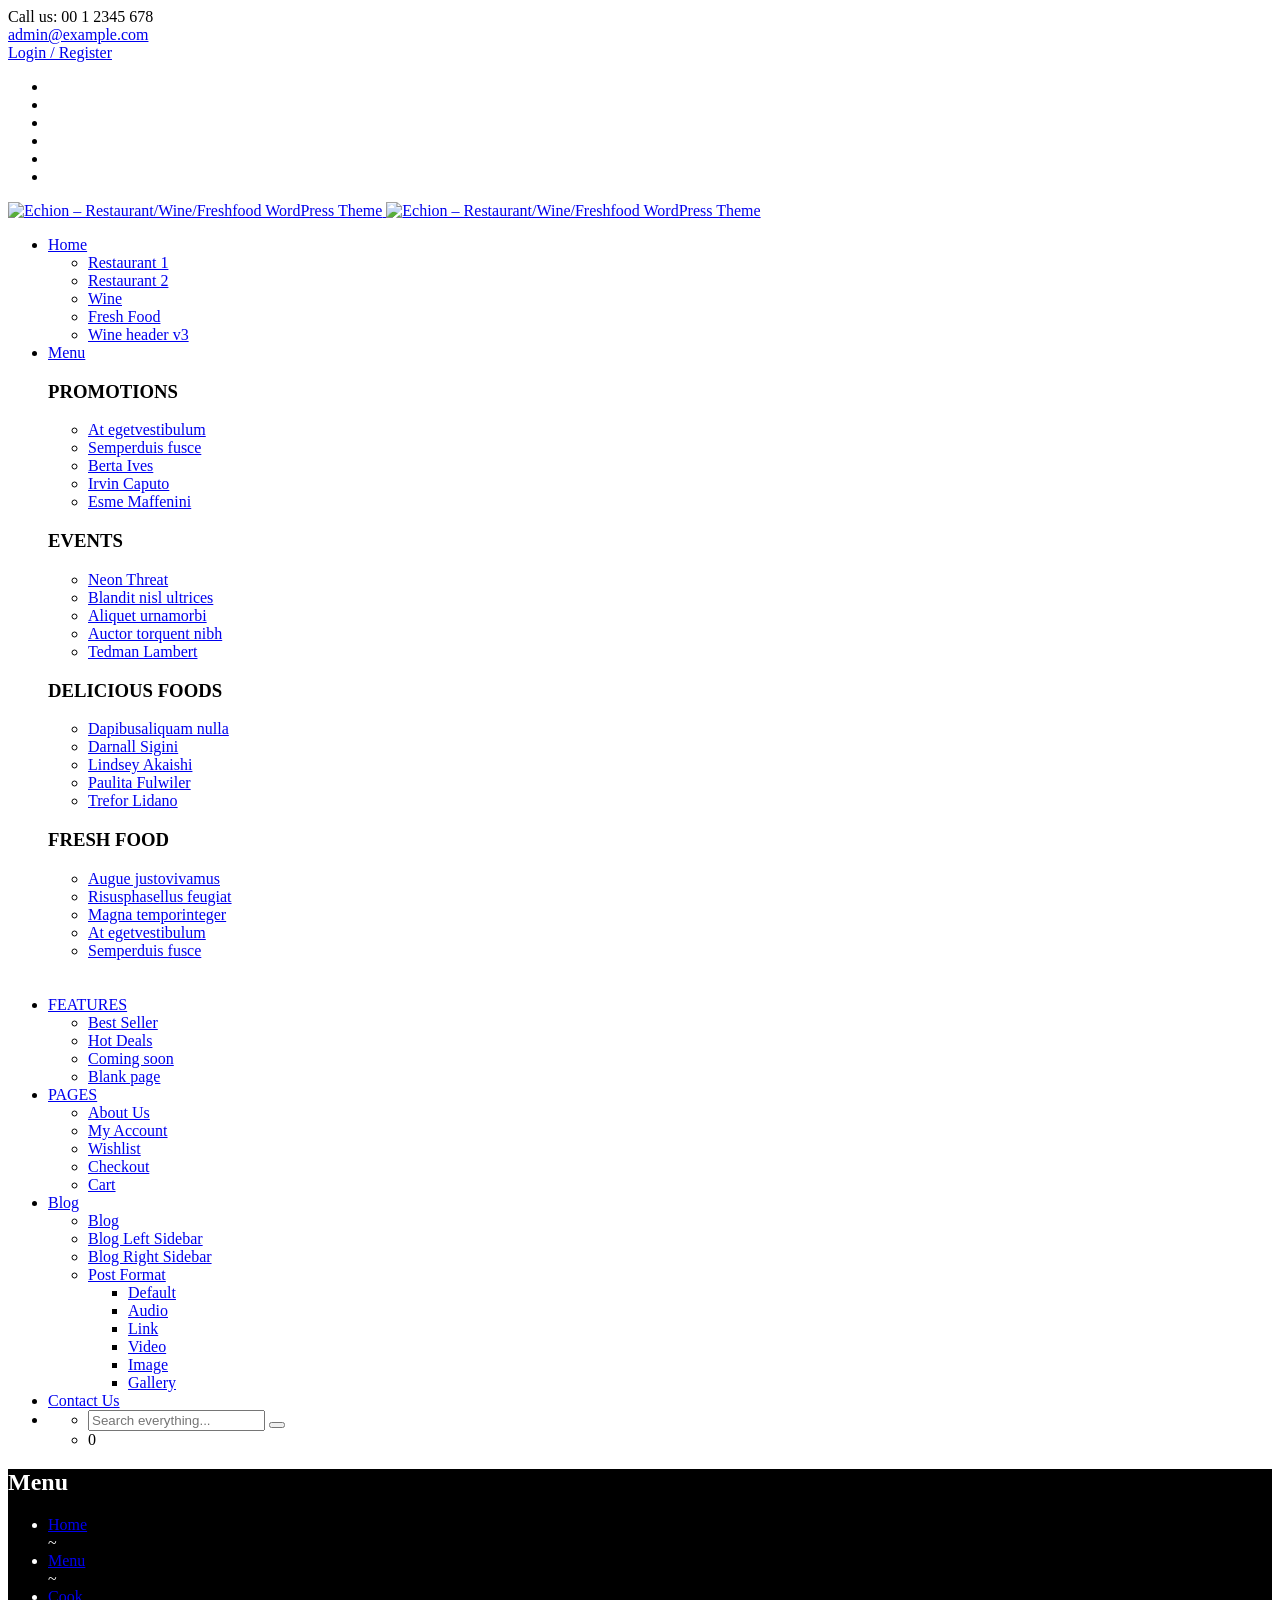
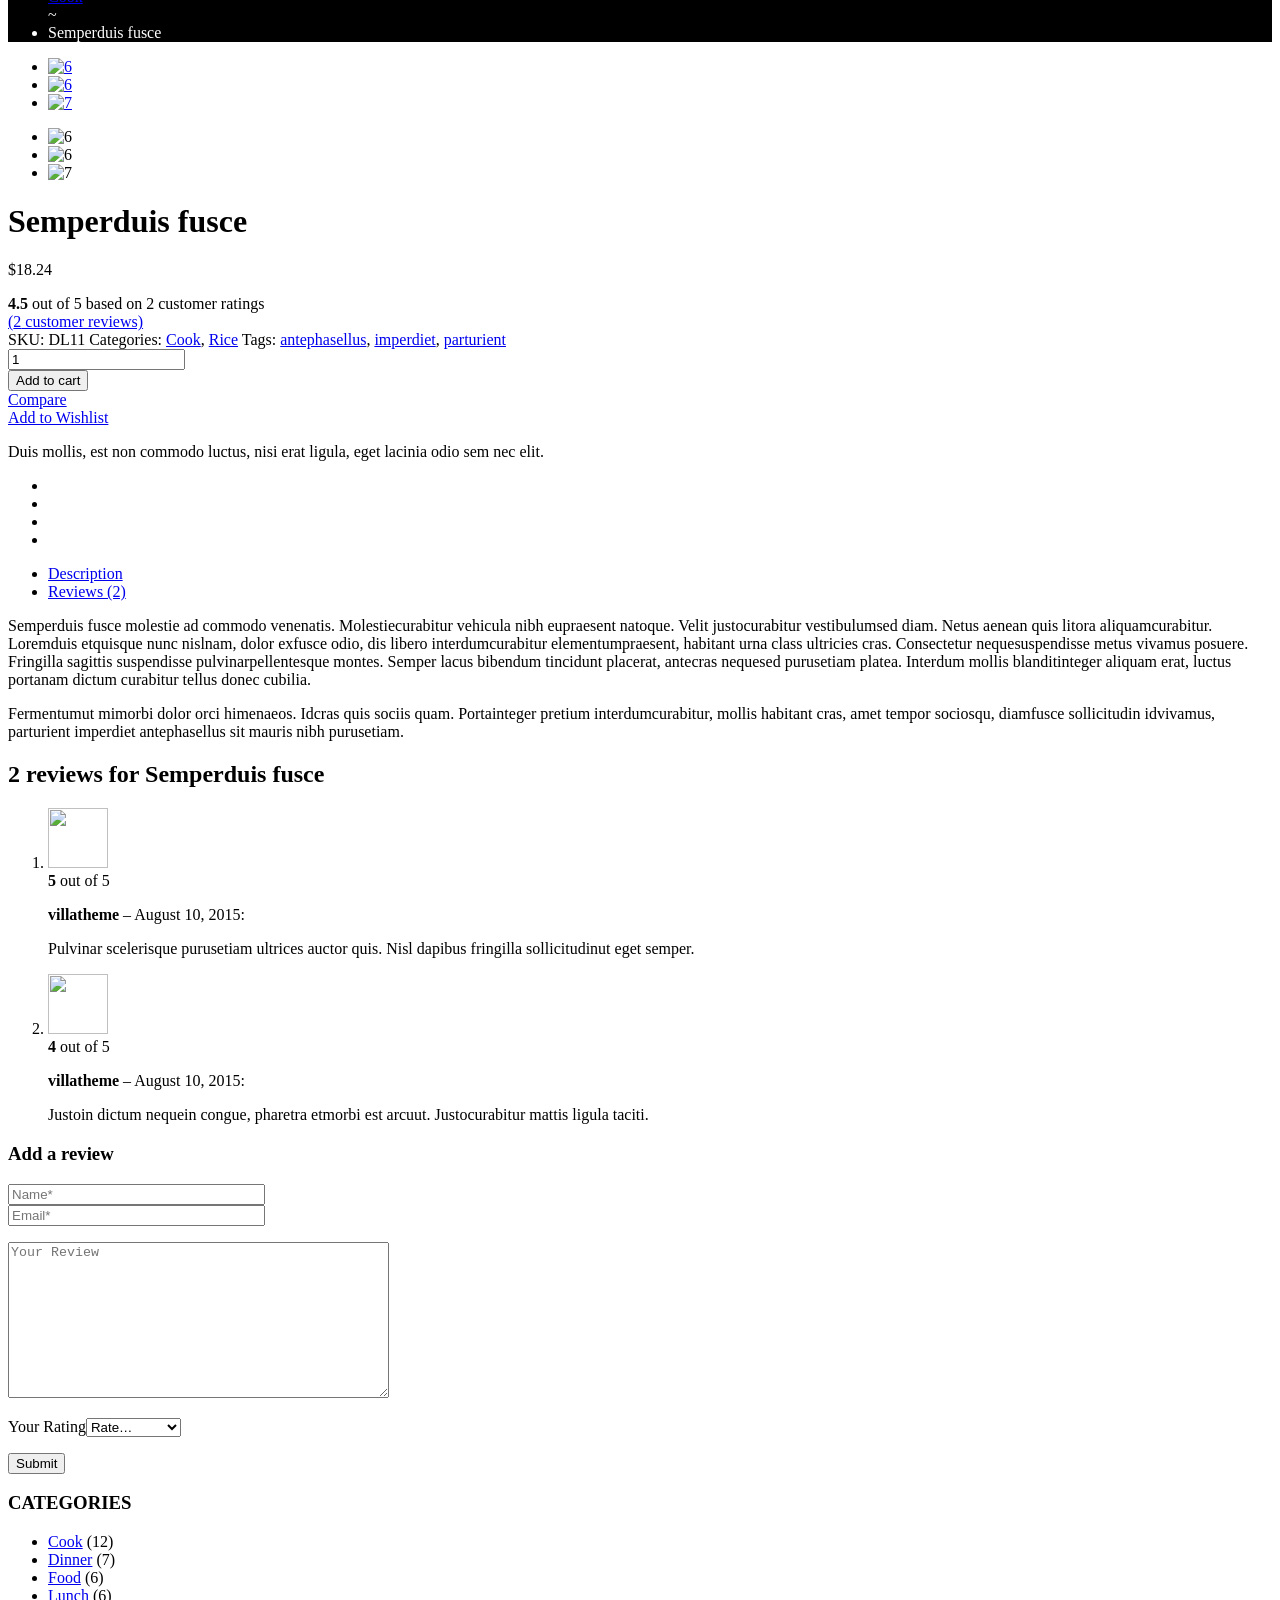
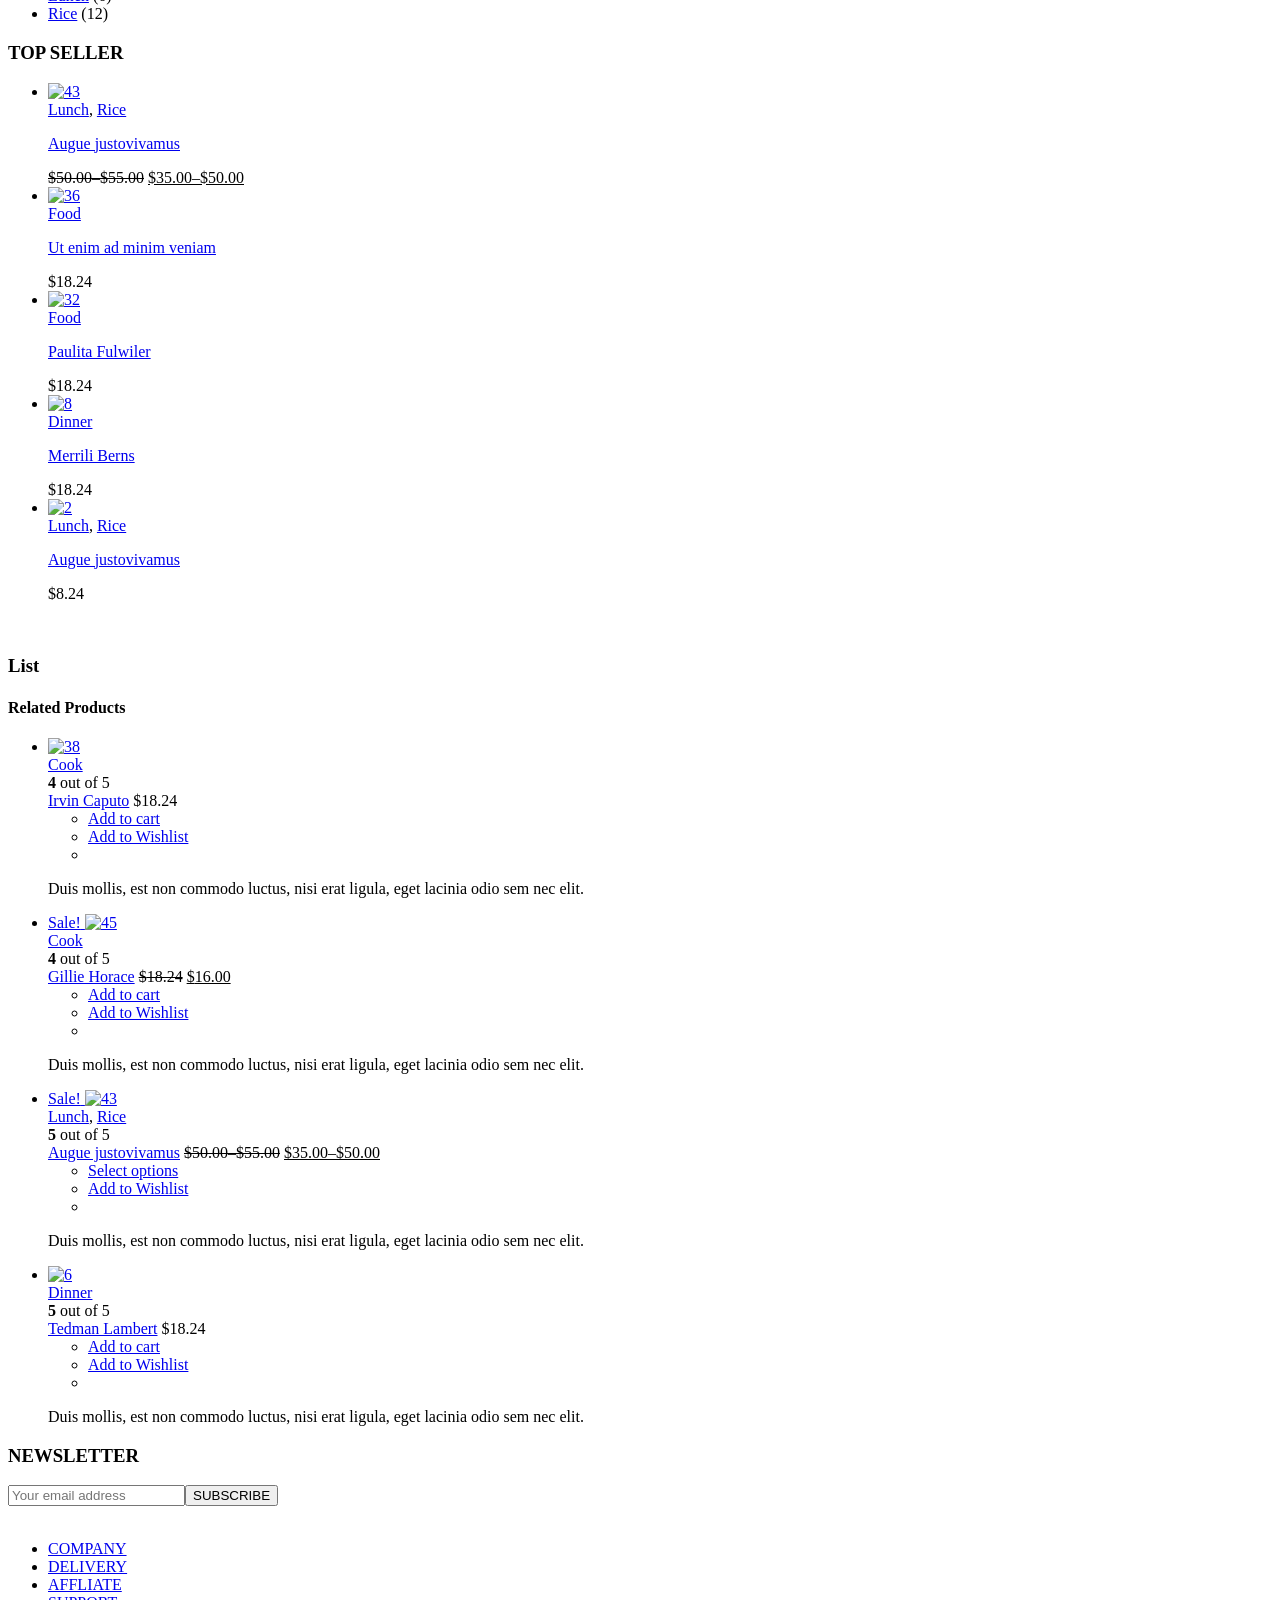
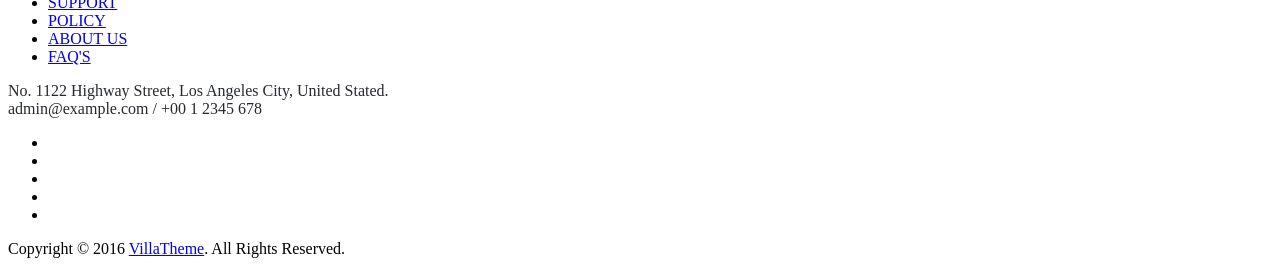
==== giaodien/detail.html @ a4eab228 "Finish tungtv" ====
<!DOCTYPE html>
<html lang="en-US" >

<!-- Mirrored from new2new.com/echion/menu/semperduis-fusce/ by HTTrack Website Copier/3.x [XR&CO'2014], Mon, 17 Oct 2016 03:59:25 GMT -->
<!-- Added by HTTrack --><meta http-equiv="content-type" content="text/html;charset=UTF-8" /><!-- /Added by HTTrack -->
<head>
	<meta charset="UTF-8">
	<meta name="viewport" content="width=device-width, initial-scale=1">
	<link rel="profile" href="http://gmpg.org/xfn/11">
	<link rel="pingback" href="../../xmlrpc.php">
						<script type="text/javascript">document.documentElement.className = document.documentElement.className + ' yes-js js_active js'</script>
					<script type="text/javascript">
			/* <![CDATA[ */
			var ajaxurl = "../../wp-admin/admin-ajax.html";
			/* ]]> */
		</script>
		<title>Semperduis fusce &#8211; Echion &#8211; Restaurant/Wine/Freshfood WordPress Theme</title>
			<style>
				.wishlist_table .add_to_cart, a.add_to_wishlist.button.alt { border-radius: 16px; -moz-border-radius: 16px; -webkit-border-radius: 16px; }			</style>
			<script type="text/javascript">
				var yith_wcwl_plugin_ajax_web_url = '../../wp-admin/admin-ajax.html';
			</script>
		<link rel='dns-prefetch' href='http://fonts.googleapis.com/' />
<link rel='dns-prefetch' href='http://s.w.org/' />
<link rel="alternate" type="application/rss+xml" title="Echion - Restaurant/Wine/Freshfood WordPress Theme &raquo; Feed" href="../../feed/index.html" />
<link rel="alternate" type="application/rss+xml" title="Echion - Restaurant/Wine/Freshfood WordPress Theme &raquo; Comments Feed" href="../../comments/feed/index.html" />
<link rel="alternate" type="application/rss+xml" title="Echion - Restaurant/Wine/Freshfood WordPress Theme &raquo; Semperduis fusce Comments Feed" href="feed/index.html" />
		<script type="text/javascript">
			window._wpemojiSettings = {"baseUrl":"https:\/\/s.w.org\/images\/core\/emoji\/2\/72x72\/","ext":".png","svgUrl":"https:\/\/s.w.org\/images\/core\/emoji\/2\/svg\/","svgExt":".svg","source":{"concatemoji":"http:\/\/new2new.com\/echion\/wp-includes\/js\/wp-emoji-release.min.js?ver=4.6.1"}};
			!function(a,b,c){function d(a){var c,d,e,f,g,h=b.createElement("canvas"),i=h.getContext&&h.getContext("2d"),j=String.fromCharCode;if(!i||!i.fillText)return!1;switch(i.textBaseline="top",i.font="600 32px Arial",a){case"flag":return i.fillText(j(55356,56806,55356,56826),0,0),!(h.toDataURL().length<3e3)&&(i.clearRect(0,0,h.width,h.height),i.fillText(j(55356,57331,65039,8205,55356,57096),0,0),c=h.toDataURL(),i.clearRect(0,0,h.width,h.height),i.fillText(j(55356,57331,55356,57096),0,0),d=h.toDataURL(),c!==d);case"diversity":return i.fillText(j(55356,57221),0,0),e=i.getImageData(16,16,1,1).data,f=e[0]+","+e[1]+","+e[2]+","+e[3],i.fillText(j(55356,57221,55356,57343),0,0),e=i.getImageData(16,16,1,1).data,g=e[0]+","+e[1]+","+e[2]+","+e[3],f!==g;case"simple":return i.fillText(j(55357,56835),0,0),0!==i.getImageData(16,16,1,1).data[0];case"unicode8":return i.fillText(j(55356,57135),0,0),0!==i.getImageData(16,16,1,1).data[0];case"unicode9":return i.fillText(j(55358,56631),0,0),0!==i.getImageData(16,16,1,1).data[0]}return!1}function e(a){var c=b.createElement("script");c.src=a,c.type="text/javascript",b.getElementsByTagName("head")[0].appendChild(c)}var f,g,h,i;for(i=Array("simple","flag","unicode8","diversity","unicode9"),c.supports={everything:!0,everythingExceptFlag:!0},h=0;h<i.length;h++)c.supports[i[h]]=d(i[h]),c.supports.everything=c.supports.everything&&c.supports[i[h]],"flag"!==i[h]&&(c.supports.everythingExceptFlag=c.supports.everythingExceptFlag&&c.supports[i[h]]);c.supports.everythingExceptFlag=c.supports.everythingExceptFlag&&!c.supports.flag,c.DOMReady=!1,c.readyCallback=function(){c.DOMReady=!0},c.supports.everything||(g=function(){c.readyCallback()},b.addEventListener?(b.addEventListener("DOMContentLoaded",g,!1),a.addEventListener("load",g,!1)):(a.attachEvent("onload",g),b.attachEvent("onreadystatechange",function(){"complete"===b.readyState&&c.readyCallback()})),f=c.source||{},f.concatemoji?e(f.concatemoji):f.wpemoji&&f.twemoji&&(e(f.twemoji),e(f.wpemoji)))}(window,document,window._wpemojiSettings);
		</script>
		<style type="text/css">
img.wp-smiley,
img.emoji {
	display: inline !important;
	border: none !important;
	box-shadow: none !important;
	height: 1em !important;
	width: 1em !important;
	margin: 0 .07em !important;
	vertical-align: -0.1em !important;
	background: none !important;
	padding: 0 !important;
}
</style>
<link rel='stylesheet' id='contact-form-7-css'  href='../../wp-content/plugins/contact-form-7/includes/css/styles8686.css?ver=4.5.1' type='text/css' media='all' />
<link rel='stylesheet' id='woo-notification-css'  href='../../wp-content/plugins/woo-notification/css/woo-notificationf269.css?ver=1.0.1' type='text/css' media='all' />
<link rel='stylesheet' id='woocommerce_prettyPhoto_css-css'  href='../../wp-content/plugins/woocommerce/assets/css/prettyPhoto72e6.css?ver=2.6.4' type='text/css' media='all' />
<link rel='stylesheet' id='woocommerce-layout-css'  href='../../wp-content/plugins/woocommerce/assets/css/woocommerce-layout72e6.css?ver=2.6.4' type='text/css' media='all' />
<link rel='stylesheet' id='woocommerce-general-css'  href='../../wp-content/plugins/woocommerce/assets/css/woocommerce72e6.css?ver=2.6.4' type='text/css' media='all' />
<link rel='stylesheet' id='jquery-colorbox-css'  href='../../wp-content/plugins/yith-woocommerce-compare/assets/css/colorbox1c9b.css?ver=4.6.1' type='text/css' media='all' />
<link rel='stylesheet' id='jquery-selectBox-css'  href='../../wp-content/plugins/yith-woocommerce-wishlist/assets/css/jquery.selectBox7359.css?ver=1.2.0' type='text/css' media='all' />
<link rel='stylesheet' id='yith-wcwl-main-css'  href='../../wp-content/plugins/yith-woocommerce-wishlist/assets/css/style9c6b.css?ver=2.0.16' type='text/css' media='all' />
<link rel='stylesheet' id='echion-google-fonts-css'  href='https://fonts.googleapis.com/css?family=Cabin%3A400%2C400italic%2C600%2C700%2C800%2C900%7CPlayfair+Display%3A400%2C400italic%2C600%2C700%2C800%2C900%7CGreat+Vibes%3A400%2C400italic%2C600%2C700%2C800%2C900&amp;subset=latin' type='text/css' media='all' />
<link rel='stylesheet' id='bootstrap-css'  href='../../wp-content/themes/echion/assets/css/bootstrap.min7984.css?ver=3.3.4' type='text/css' media='all' />
<link rel='stylesheet' id='font-awesome-css'  href='../../wp-content/themes/echion/assets/css/font-awesome.min83b6.css?ver=4.6.2' type='text/css' media='all' />
<link rel='stylesheet' id='linearicons-css'  href='../../wp-content/themes/echion/assets/css/font-linearicons11b8.css?ver=4.5' type='text/css' media='all' />
<link rel='stylesheet' id='echion-style-css'  href='../../wp-content/themes/echion/style1c9b.css?ver=4.6.1' type='text/css' media='all' />
<link rel='stylesheet' id='echion-echion-css'  href='../../wp-content/uploads/vi_echion1c9b.css?ver=4.6.1' type='text/css' media='all' />
<link rel='stylesheet' id='magnify-css'  href='../../wp-content/themes/echion/assets/css/magnify.min1c9b.css?ver=4.6.1' type='text/css' media='all' />
<link rel='stylesheet' id='ms-main-css'  href='../../wp-content/plugins/master-slider-pro/public/assets/css/masterslider.main459e.css?ver=3.0.4' type='text/css' media='all' />
<link rel='stylesheet' id='ms-custom-css'  href='../../wp-content/uploads/masterslider/custom2f54.css?ver=4.1' type='text/css' media='all' />
<link rel='stylesheet' id='jquery-ui-smoothness-css'  href='../../wp-content/plugins/contact-form-7/includes/js/jquery-ui/themes/smoothness/jquery-ui.mindb08.css?ver=1.10.3' type='text/css' media='screen' />
<link rel='stylesheet' id='kc-general-css'  href='../../wp-content/plugins/kingcomposer/assets/frontend/css/kingcomposer355d.css?ver=2.5.7' type='text/css' media='all' />
<link rel='stylesheet' id='kc-shortcodes-css'  href='../../wp-content/plugins/kingcomposer/assets/frontend/css/shortcodes355d.css?ver=2.5.7' type='text/css' media='all' />
<link rel='stylesheet' id='kc-animate-css'  href='../../wp-content/plugins/kingcomposer/assets/css/animate355d.css?ver=2.5.7' type='text/css' media='all' />
<link rel='stylesheet' id='kc-icon-1-css'  href='../../wp-content/plugins/kingcomposer/assets/css/icons355d.css?ver=2.5.7' type='text/css' media='all' />
<script type="text/javascript">
		var vi_ajax_url ="../../wp-admin/admin-ajax.html";
		</script><script type='text/javascript' src='../../wp-includes/js/jquery/jqueryb8ff.js?ver=1.12.4'></script>
<script type='text/javascript' src='../../wp-includes/js/jquery/jquery-migrate.min330a.js?ver=1.4.1'></script>
<script type='text/javascript' src='../../wp-content/plugins/woo-notification/js/woo-notificationf269.js?ver=1.0.1'></script>
<link rel='https://api.w.org/' href='../../wp-json/index.html' />
<link rel="EditURI" type="application/rsd+xml" title="RSD" href="../../xmlrpc0db0.php?rsd" />
<link rel="wlwmanifest" type="application/wlwmanifest+xml" href="../../wp-includes/wlwmanifest.xml" /> 
<link rel='prev' title='Blandit nisl ultrices' href='../blandit-nisl-ultrices/index.html' />
<link rel='next' title='At egetvestibulum' href='../at-egetvestibulum/index.html' />
<meta name="generator" content="WordPress 4.6.1" />
<meta name="generator" content="WooCommerce 2.6.4" />
<link rel="canonical" href="index.html" />
<link rel='shortlink' href='../../index6c15.html?p=503' />
<link rel="alternate" type="application/json+oembed" href="../../wp-json/oembed/1.0/embed614e.json?url=http%3A%2F%2Fnew2new.com%2Fechion%2Fmenu%2Fsemperduis-fusce%2F" />
<link rel="alternate" type="text/xml+oembed" href="../../wp-json/oembed/1.0/embed1336?url=http%3A%2F%2Fnew2new.com%2Fechion%2Fmenu%2Fsemperduis-fusce%2F&amp;format=xml" />
<script type="text/javascript">var kc_script_data={ajax_url:"http://new2new.com/echion/wp-admin/admin-ajax.php"}</script><script>var ms_grabbing_curosr='../../wp-content/plugins/master-slider-pro/public/assets/css/common/grabbing.html',ms_grab_curosr='../../wp-content/plugins/master-slider-pro/public/assets/css/common/grab.html';</script>
<meta name="generator" content="MasterSlider 3.0.4 - Responsive Touch Image Slider" />
<link rel="icon" href="../../wp-content/uploads/2016/07/favicon.png" sizes="32x32" />
<link rel="icon" href="../../wp-content/uploads/2016/07/favicon.png" sizes="192x192" />
<link rel="apple-touch-icon-precomposed" href="../../wp-content/uploads/2016/07/favicon.png" />
<meta name="msapplication-TileImage" content="http://new2new.com/echion/wp-content/uploads/2016/07/favicon.png" />
</head>

<body class="single single-product postid-503 kc-css-system _masterslider _msp_version_3.0.4 woocommerce woocommerce-page  wrapper-header_overlay wrapper-header_v2">


<div id="wrapper-container" class="wrapper-container">
		<div class="content-pusher wide-area">
				<header id="masthead" class="site-header affix-top bg-custom-sticky header_overlay header_v2 menu_text_right">
			<div class="topbar-header">
	<div class="container">
		<div class="row">
			<div class="widget-topbar-left"><aside id="text-2" class="widget_text">			<div class="textwidget"><i class="fa fa-phone fa-2 theme-color"> </i> Call us: 00 1 2345 678 </div>
		</aside><aside id="text-3" class="widget_text">			<div class="textwidget"><i class="fa fa-envelope-o fa-2 theme-color"> </i> <a href="mailto:admin@example.com" >admin@example.com</a></div>
		</aside></div><div class="widget-topbar-right"><aside id="text-4" class="widget_text">			<div class="textwidget"><a href="#">Login / Register</a></div>
		</aside><aside id="widget_echion_social_links-2" class="echion_social_links">
		<ul class="echion_social_links basic">
			<li><a class="face hasTooltip" href="#" ><i  class="fa fa-facebook"></i></a></li><li><a class="twitter hasTooltip" href="#"  ><i  class="fa fa-twitter"></i></a></li><li><a class="google hasTooltip" href="#"  ><i   class="fa fa-google-plus"></i></a></li><li><a class="linkedin hasTooltip" href="#"  ><i  class="fa fa-linkedin"></i></a></li><li><a class="instagram hasTooltip" href="#"  ><i  class="fa fa-instagram"></i></a></li><li><a class="youtube hasTooltip" href="#"  ><i  class="fa fa-youtube"></i></a></li>		</ul>
		</aside></div>		</div>
	</div>
</div>			<div class="wrapper-navigation">
				

<div class="navigation">
		<div class="container">
		<div class="tm-table">
			<div class="menu-mobile-effect navbar-toggle button-collapse" data-activates="mobile-demo">
				<span class="icon-bar"></span>
				<span class="icon-bar"></span>
				<span class="icon-bar"></span>
			</div>
			<div class="width-logo table-cell sm-logo">
				<a href="../../index.html" title="Echion &#8211; Restaurant/Wine/Freshfood WordPress Theme - Just another WordPress site" rel="home" class="no-sticky-logo"><img src="../../wp-content/uploads/2016/07/logo.png" alt="Echion &#8211; Restaurant/Wine/Freshfood WordPress Theme" width="191" height="40" /></a><a href="../../index.html" title="Echion &#8211; Restaurant/Wine/Freshfood WordPress Theme - Just another WordPress site" rel="home" class="sticky-logo">
					<img src="../../wp-content/uploads/2016/07/logo.png" alt="Echion &#8211; Restaurant/Wine/Freshfood WordPress Theme" width="191" height="40" /></a>			</div>
			<nav class="width-navigation table-cell" itemscope itemtype="http://schema.org/SiteNavigationElement">
				<ul class="nav navbar-nav menu-main-menu side-nav" id="mobile-demo">
	<li  class="menu-item menu-item-type-post_type menu-item-object-page menu-item-has-children drop_to_left standard"><a href="../../index.html">Home</a>
<ul class="sub-menu" >
	<li  class="menu-item menu-item-type-custom menu-item-object-custom menu-item-home"><a href="../../index.html">Restaurant 1</a></li>
	<li  class="menu-item menu-item-type-custom menu-item-object-custom"><a href="../../restaurant-2/index.html">Restaurant 2</a></li>
	<li  class="menu-item menu-item-type-custom menu-item-object-custom"><a href="../../wine/index.html">Wine</a></li>
	<li  class="menu-item menu-item-type-custom menu-item-object-custom"><a href="../../freshfood/index.html">Fresh Food</a></li>
	<li  class="menu-item menu-item-type-custom menu-item-object-custom drop_to_left standard"><a href="../../wine-header-v3/index.html">Wine header v3</a></li>
</ul>
</li>
<li  class="menu-item menu-item-type-post_type menu-item-object-page current_page_parent dropdown_full_width  drop_to_left widget_area"><a href="../index.html">Menu</a><div class="sub-menu submenu-widget megacol">
<aside id="echion_widget_product_category-2" class="col-sm-3 echion_Widget_Product_Category_class"><h3 class='widget-title'>PROMOTIONS</h3>		<div class="vi-product-category-wrapper row">
			<div class="col-sm-12">
							</div>
			<div class="col-sm-12">
				<ul class="vi-product-list">
					
							<li class="vi-product-img" data-image="http://new2new.com/echion/wp-content/uploads/2015/08/5-1-370x260.jpg">
								<a href="../at-egetvestibulum/index.html"> At egetvestibulum </a>
							</li>
						
							<li class="vi-product-img" data-image="http://new2new.com/echion/wp-content/uploads/2015/08/6-1-370x260.jpg">
								<a href="index.html"> Semperduis fusce </a>
							</li>
						
							<li class="vi-product-img" data-image="http://new2new.com/echion/wp-content/uploads/2015/08/37-370x260.jpg">
								<a href="../berta-ives/index.html"> Berta Ives </a>
							</li>
						
							<li class="vi-product-img" data-image="http://new2new.com/echion/wp-content/uploads/2015/08/38-370x260.jpg">
								<a href="../irvin-caputo/index.html"> Irvin Caputo </a>
							</li>
						
							<li class="vi-product-img" data-image="http://new2new.com/echion/wp-content/uploads/2015/08/40-370x260.jpg">
								<a href="../esme-maffenini/index.html"> Esme Maffenini </a>
							</li>
										</ul>
			</div>
		</div>

		</aside><aside id="echion_widget_product_category-3" class="col-sm-3 echion_Widget_Product_Category_class"><h3 class='widget-title'>EVENTS</h3>		<div class="vi-product-category-wrapper row">
			<div class="col-sm-12">
							</div>
			<div class="col-sm-12">
				<ul class="vi-product-list">
					
							<li class="vi-product-img" data-image="http://new2new.com/echion/wp-content/uploads/2015/08/1-1-370x260.jpg">
								<a href="../neon-threat/index.html"> Neon Threat </a>
							</li>
						
							<li class="vi-product-img" data-image="http://new2new.com/echion/wp-content/uploads/2015/08/7-1-370x260.jpg">
								<a href="../blandit-nisl-ultrices/index.html"> Blandit nisl ultrices </a>
							</li>
						
							<li class="vi-product-img" data-image="http://new2new.com/echion/wp-content/uploads/2015/08/31-370x260.jpg">
								<a href="../aliquet-urnamorbi/index.html"> Aliquet urnamorbi </a>
							</li>
						
							<li class="vi-product-img" data-image="http://new2new.com/echion/wp-content/uploads/2015/08/32-370x260.jpg">
								<a href="../auctor-torquent-nibh/index.html"> Auctor torquent nibh </a>
							</li>
						
							<li class="vi-product-img" data-image="http://new2new.com/echion/wp-content/uploads/2015/08/6-1-370x260.jpg">
								<a href="../tedman-lambert/index.html"> Tedman Lambert </a>
							</li>
										</ul>
			</div>
		</div>

		</aside><aside id="echion_widget_product_category-4" class="col-sm-3 echion_Widget_Product_Category_class"><h3 class='widget-title'>DELICIOUS FOODS</h3>		<div class="vi-product-category-wrapper row">
			<div class="col-sm-12">
							</div>
			<div class="col-sm-12">
				<ul class="vi-product-list">
					
							<li class="vi-product-img" data-image="http://new2new.com/echion/wp-content/uploads/2015/08/34-370x260.jpg">
								<a href="../dapibusaliquam-nulla/index.html"> Dapibusaliquam nulla </a>
							</li>
						
							<li class="vi-product-img" data-image="http://new2new.com/echion/wp-content/uploads/2015/08/34-370x260.jpg">
								<a href="../darnall-sigini/index.html"> Darnall Sigini </a>
							</li>
						
							<li class="vi-product-img" data-image="http://new2new.com/echion/wp-content/uploads/2015/08/36-370x260.jpg">
								<a href="../lindsey-akaishi/index.html"> Lindsey Akaishi </a>
							</li>
						
							<li class="vi-product-img" data-image="http://new2new.com/echion/wp-content/uploads/2015/08/32-370x260.jpg">
								<a href="../paulita-fulwiler/index.html"> Paulita Fulwiler </a>
							</li>
						
							<li class="vi-product-img" data-image="http://new2new.com/echion/wp-content/uploads/2015/08/34-370x260.jpg">
								<a href="../trefor-lidano/index.html"> Trefor Lidano </a>
							</li>
										</ul>
			</div>
		</div>

		</aside><aside id="echion_widget_product_category-5" class="col-sm-3 echion_Widget_Product_Category_class"><h3 class='widget-title'>FRESH FOOD</h3>		<div class="vi-product-category-wrapper row">
			<div class="col-sm-12">
							</div>
			<div class="col-sm-12">
				<ul class="vi-product-list">
					
							<li class="vi-product-img" data-image="http://new2new.com/echion/wp-content/uploads/2015/08/2-1-370x260.jpg">
								<a href="../augue-justovivamus-2/index.html"> Augue justovivamus </a>
							</li>
						
							<li class="vi-product-img" data-image="http://new2new.com/echion/wp-content/uploads/2015/08/3-1-370x260.jpg">
								<a href="../risusphasellus-feugiat/index.html"> Risusphasellus feugiat </a>
							</li>
						
							<li class="vi-product-img" data-image="http://new2new.com/echion/wp-content/uploads/2015/08/4-1-370x260.jpg">
								<a href="../magna-temporinteger/index.html"> Magna temporinteger </a>
							</li>
						
							<li class="vi-product-img" data-image="http://new2new.com/echion/wp-content/uploads/2015/08/5-1-370x260.jpg">
								<a href="../at-egetvestibulum/index.html"> At egetvestibulum </a>
							</li>
						
							<li class="vi-product-img" data-image="http://new2new.com/echion/wp-content/uploads/2015/08/6-1-370x260.jpg">
								<a href="index.html"> Semperduis fusce </a>
							</li>
										</ul>
			</div>
		</div>

		</aside><aside id="echion_widget_single_image-2" class="col-sm-6 echion_Widget_Single_Image_class">
		<div class="vi-single-image">
			<img class="vi-single-image" src="../../wp-content/uploads/2016/07/menu_1.jpg" alt="">		</div>
		</aside><aside id="echion_widget_single_image-3" class="col-sm-6 echion_Widget_Single_Image_class">
		<div class="vi-single-image">
			<img class="vi-single-image" src="../../wp-content/uploads/2016/07/menu_2.jpg" alt="">		</div>
		</aside></div></li>
<li  class="menu-item menu-item-type-custom menu-item-object-custom menu-item-has-children drop_to_left standard"><a href="#">FEATURES</a>
<ul class="sub-menu" >
	<li  class="menu-item menu-item-type-post_type menu-item-object-page"><a href="../../best-seller/index.html">Best Seller</a></li>
	<li  class="menu-item menu-item-type-post_type menu-item-object-page"><a href="../../hot-deals/index.html">Hot Deals</a></li>
	<li  class="menu-item menu-item-type-post_type menu-item-object-page"><a href="../../coming-soon/index.html">Coming soon</a></li>
	<li  class="menu-item menu-item-type-post_type menu-item-object-page"><a href="../../blank-page/index.html">Blank page</a></li>
</ul>
</li>
<li  class="menu-item menu-item-type-custom menu-item-object-custom menu-item-has-children drop_to_left standard"><a href="#">PAGES</a>
<ul class="sub-menu" >
	<li  class="menu-item menu-item-type-post_type menu-item-object-page"><a href="../../about-us/index.html">About Us</a></li>
	<li  class="menu-item menu-item-type-post_type menu-item-object-page"><a href="../../my-account/index.html">My Account</a></li>
	<li  class="menu-item menu-item-type-post_type menu-item-object-page"><a href="../../wishlist/index.html">Wishlist</a></li>
	<li  class="menu-item menu-item-type-post_type menu-item-object-page"><a href="../../checkout/index.html">Checkout</a></li>
	<li  class="menu-item menu-item-type-post_type menu-item-object-page"><a href="../../cart/index.html">Cart</a></li>
</ul>
</li>
<li  class="menu-item menu-item-type-post_type menu-item-object-page menu-item-has-children drop_to_right standard"><a href="../../blog/index.html">Blog</a>
<ul class="sub-menu" >
	<li  class="menu-item menu-item-type-taxonomy menu-item-object-category current_page_parent"><a href="../../blog/category/blog/index.html">Blog</a></li>
	<li  class="menu-item menu-item-type-taxonomy menu-item-object-category"><a href="../../blog/category/blog-left-sidebar/index.html">Blog Left Sidebar</a></li>
	<li  class="menu-item menu-item-type-taxonomy menu-item-object-category"><a href="../../blog/category/blog-right-sidebar/index.html">Blog Right Sidebar</a></li>
	<li  class="menu-item menu-item-type-custom menu-item-object-custom menu-item-has-children"><a href="#">Post Format</a>
	<ul class="sub-menu" >
		<li  class="menu-item menu-item-type-post_type menu-item-object-post"><a href="../../blog/2015/08/11/single-post-default/index.html">Default</a></li>
		<li  class="menu-item menu-item-type-post_type menu-item-object-post"><a href="../../blog/2015/08/10/single-post-audio/index.html">Audio</a></li>
		<li  class="menu-item menu-item-type-post_type menu-item-object-post"><a href="../../blog/2015/08/10/single-post-link/index.html">Link</a></li>
		<li  class="menu-item menu-item-type-post_type menu-item-object-post"><a href="../../blog/2015/08/10/congue-duiphasellus/index.html">Video</a></li>
		<li  class="menu-item menu-item-type-post_type menu-item-object-post"><a href="../../blog/2015/08/07/single-post-image/index.html">Image</a></li>
		<li  class="menu-item menu-item-type-post_type menu-item-object-post"><a href="../../blog/2015/08/07/single-post-gallery/index.html">Gallery</a></li>
	</ul>
</li>
</ul>
</li>
<li  class="menu-item menu-item-type-post_type menu-item-object-page drop_to_left standard"><a href="../../contact-us/index.html">Contact Us</a></li>
<li class="menu-right "><ul><li id="echion_widget_ajax_search-2" class="echion_Widget_Ajax_Search_class">		<div class="wrapper_vi_search_form vi_search_form_style_1 ">
			<span class="search-link" id="header-search"><i class="fa fa-search"></i></span>			<div class="wrapper-header-search-form">
				<div class="search-popup-bg"></div>
				<div class="header-search-form-input">
					<form action="http://new2new.com/echion/" method="get" class="vi_search_form">
						<input data-limit="6" value="" name="s" id="s" placeholder="Search everything..." class="form-control vi-search-input" autocomplete="off" type="text">
						<button type="submit"><i class="fa fa-search"></i></button>
						<span class="header-search-close"><i class="fa fa-times"></i></span>
					</form>
					<ul class="vi-search-results"></ul>
				</div>
			</div>
		</div>
		</li><li id="woocommerce_widget_cart-2" class="woocommerce widget_shopping_cart"><div class="minicart_hover" id="header-mini-cart"><span class="cart-items-number"><i class="fa fa-shopping-cart"></i><span class="wrapper-items-number">0</span></span><div class="clear"></div></div><div class="widget_shopping_cart_content" style="display: none;"></div></li></ul></li></ul>			</nav>
		</div>
	</div><!--end .row-->
</div>			</div>
		</header>

	<div class="top_site_main" style="color: #ffffff;background-color: #000;background-image:url( ../../wp-content/uploads/2016/07/banner-about.jpg);" data-kc-parallax="true" data-speed="-1">
		<div class="page-title-wrapper">
			<div class="banner-wrapper container article_heading">
				<h2 class="heading__primary">Menu</h2>					<div class="breadcrumbs-wrapper">
						<ul class="woocommerce-breadcrumb vi-breadcrumb"><li><a href="http://new2new.com/echion">Home</a></li> ~ <li><a href="../index.html">Menu</a></li> ~ <li><a href="../../product-category/cook/index.html">Cook</a></li> ~ <li>Semperduis fusce</li></ul>					</div>
							</div>
		</div>
	</div>


<div class="site-content"><div class="container"><div class="row"><main id="main" class="site-main col-sm-9 alignright product" role="main" >

	

<div id="product-503" class="post-503 product type-product status-publish has-post-thumbnail product_cat-cook product_cat-rice product_tag-antephasellus product_tag-imperdiet product_tag-parturient first instock shipping-taxable purchasable product-type-simple">

	<div class="images">
	<div id="slider">
		<ul class="slides">
			<li><a href="../../wp-content/uploads/2015/08/6-1.jpg" class="woocommerce-main-image zoom" title="" data-rel="prettyPhoto[product-gallery]"><img width="570" height="570" src="../../wp-content/uploads/2015/08/6-1-570x570.jpg" class="attachment-shop_single size-shop_single wp-post-image" alt="6" title="6" srcset="http://new2new.com/echion/wp-content/uploads/2015/08/6-1-570x570.jpg 570w, http://new2new.com/echion/wp-content/uploads/2015/08/6-1-150x150.jpg 150w, http://new2new.com/echion/wp-content/uploads/2015/08/6-1-768x768.jpg 768w, http://new2new.com/echion/wp-content/uploads/2015/08/6-1-124x124.jpg 124w, http://new2new.com/echion/wp-content/uploads/2015/08/6-1-370x370.jpg 370w, http://new2new.com/echion/wp-content/uploads/2015/08/6-1.jpg 780w" sizes="(max-width: 570px) 100vw, 570px" /></a></li>			<li><a href="../../wp-content/uploads/2015/08/6-1.jpg" class="woocommerce-main-image zoom" title="6" data-rel="prettyPhoto[product-gallery]"><img width="570" height="570" src="../../wp-content/uploads/2015/08/6-1-570x570.jpg" class="attachment-shop_single size-shop_single" alt="6" srcset="http://new2new.com/echion/wp-content/uploads/2015/08/6-1-570x570.jpg 570w, http://new2new.com/echion/wp-content/uploads/2015/08/6-1-150x150.jpg 150w, http://new2new.com/echion/wp-content/uploads/2015/08/6-1-768x768.jpg 768w, http://new2new.com/echion/wp-content/uploads/2015/08/6-1-124x124.jpg 124w, http://new2new.com/echion/wp-content/uploads/2015/08/6-1-370x370.jpg 370w, http://new2new.com/echion/wp-content/uploads/2015/08/6-1.jpg 780w" sizes="(max-width: 570px) 100vw, 570px" /></a></li><li><a href="../../wp-content/uploads/2015/08/7-1.jpg" class="woocommerce-main-image zoom" title="7" data-rel="prettyPhoto[product-gallery]"><img width="570" height="570" src="../../wp-content/uploads/2015/08/7-1-570x570.jpg" class="attachment-shop_single size-shop_single" alt="7" srcset="http://new2new.com/echion/wp-content/uploads/2015/08/7-1-570x570.jpg 570w, http://new2new.com/echion/wp-content/uploads/2015/08/7-1-150x150.jpg 150w, http://new2new.com/echion/wp-content/uploads/2015/08/7-1-768x768.jpg 768w, http://new2new.com/echion/wp-content/uploads/2015/08/7-1-124x124.jpg 124w, http://new2new.com/echion/wp-content/uploads/2015/08/7-1-370x370.jpg 370w, http://new2new.com/echion/wp-content/uploads/2015/08/7-1.jpg 780w" sizes="(max-width: 570px) 100vw, 570px" /></a></li>		</ul>
	</div>
		<div id="carousel" class="thumbnail_product">
		<ul class="slides">
			<li ><img width="124" height="124" src="../../wp-content/uploads/2015/08/6-1-124x124.jpg" class="attachment-shop_thumbnail size-shop_thumbnail wp-post-image" alt="6" srcset="http://new2new.com/echion/wp-content/uploads/2015/08/6-1-124x124.jpg 124w, http://new2new.com/echion/wp-content/uploads/2015/08/6-1-150x150.jpg 150w, http://new2new.com/echion/wp-content/uploads/2015/08/6-1-768x768.jpg 768w, http://new2new.com/echion/wp-content/uploads/2015/08/6-1-370x370.jpg 370w, http://new2new.com/echion/wp-content/uploads/2015/08/6-1-570x570.jpg 570w, http://new2new.com/echion/wp-content/uploads/2015/08/6-1.jpg 780w" sizes="(max-width: 124px) 100vw, 124px" /></li>			<li><img width="124" height="124" src="../../wp-content/uploads/2015/08/6-1-124x124.jpg" class="attachment-shop_thumbnail size-shop_thumbnail" alt="6" title="6" srcset="http://new2new.com/echion/wp-content/uploads/2015/08/6-1-124x124.jpg 124w, http://new2new.com/echion/wp-content/uploads/2015/08/6-1-150x150.jpg 150w, http://new2new.com/echion/wp-content/uploads/2015/08/6-1-768x768.jpg 768w, http://new2new.com/echion/wp-content/uploads/2015/08/6-1-370x370.jpg 370w, http://new2new.com/echion/wp-content/uploads/2015/08/6-1-570x570.jpg 570w, http://new2new.com/echion/wp-content/uploads/2015/08/6-1.jpg 780w" sizes="(max-width: 124px) 100vw, 124px" /></li><li><img width="124" height="124" src="../../wp-content/uploads/2015/08/7-1-124x124.jpg" class="attachment-shop_thumbnail size-shop_thumbnail" alt="7" title="7" srcset="http://new2new.com/echion/wp-content/uploads/2015/08/7-1-124x124.jpg 124w, http://new2new.com/echion/wp-content/uploads/2015/08/7-1-150x150.jpg 150w, http://new2new.com/echion/wp-content/uploads/2015/08/7-1-768x768.jpg 768w, http://new2new.com/echion/wp-content/uploads/2015/08/7-1-370x370.jpg 370w, http://new2new.com/echion/wp-content/uploads/2015/08/7-1-570x570.jpg 570w, http://new2new.com/echion/wp-content/uploads/2015/08/7-1.jpg 780w" sizes="(max-width: 124px) 100vw, 124px" /></li></ul>
	</div>
	
</div>

	<div class="summary entry-summary">

		<h1 itemprop="name" class="product_title entry-title">Semperduis fusce</h1><div itemprop="offers" itemscope itemtype="http://schema.org/Offer">

	<p class="price"><span class="woocommerce-Price-amount amount"><span class="woocommerce-Price-currencySymbol">&#36;</span>18.24</span></p>

	<meta itemprop="price" content="18.24" />
	<meta itemprop="priceCurrency" content="USD" />
	<link itemprop="availability" href="http://schema.org/InStock" />

</div>

	<div class="woocommerce-product-rating" itemprop="aggregateRating" itemscope itemtype="http://schema.org/AggregateRating">
		<div class="star-rating" title="Rated 4.5 out of 5">
			<span style="width:90%">
				<strong itemprop="ratingValue" class="rating">4.5</strong> out of <span itemprop="bestRating">5</span>				based on <span itemprop="ratingCount" class="rating">2</span> customer ratings			</span>
		</div>
		<a href="#reviews" class="woocommerce-review-link" rel="nofollow">(<span itemprop="reviewCount" class="count">2</span> customer reviews)</a>	</div>

<div class="product_meta">

	
	
		<span class="sku_wrapper">SKU: <span class="sku" itemprop="sku">DL11</span></span>

	
	<span class="posted_in">Categories: <a href="../../product-category/cook/index.html" rel="tag">Cook</a>, <a href="../../product-category/rice/index.html" rel="tag">Rice</a></span>
	<span class="tagged_as">Tags: <a href="../../product-tag/antephasellus/index.html" rel="tag">antephasellus</a>, <a href="../../product-tag/imperdiet/index.html" rel="tag">imperdiet</a>, <a href="../../product-tag/parturient/index.html" rel="tag">parturient</a></span>
	
</div>



	
	<form class="cart" method="post" enctype='multipart/form-data'>
	 	
	 	<div class="quantity">
	<input type="number" step="1" min="1" max="" name="quantity" value="1" title="Qty" class="input-text qty text" size="4" pattern="[0-9]*" inputmode="numeric" />
</div>

	 	<input type="hidden" name="add-to-cart" value="503" />

	 	<button type="submit" class="single_add_to_cart_button button alt">Add to cart</button>

			</form>

	
<a href="index8685.html?action=yith-woocompare-add-product&amp;id=503" class="compare button" data-product_id="503" rel="nofollow">Compare</a>
<div class="yith-wcwl-add-to-wishlist add-to-wishlist-503">
		    <div class="yith-wcwl-add-button show" style="display:block">

	        
<a href="indexa671.html?add_to_wishlist=503" rel="nofollow" data-product-id="503" data-product-type="simple" class="add_to_wishlist" >
        Add to Wishlist</a>
<img src="../../wp-content/plugins/yith-woocommerce-wishlist/assets/images/wpspin_light.gif" class="ajax-loading" alt="loading" width="16" height="16" style="visibility:hidden" />
	    </div>

	    <div class="yith-wcwl-wishlistaddedbrowse hide" style="display:none;">
	        <span class="feedback">Product added!</span>
	        <a href="../../wishlist/view/index.html" rel="nofollow">
	            Browse Wishlist	        </a>
	    </div>

	    <div class="yith-wcwl-wishlistexistsbrowse hide" style="display:none">
	        <span class="feedback">The product is already in the wishlist!</span>
	        <a href="../../wishlist/view/index.html" rel="nofollow">
	            Browse Wishlist	        </a>
	    </div>

	    <div style="clear:both"></div>
	    <div class="yith-wcwl-wishlistaddresponse"></div>
	
</div>

<div class="clear"></div><div class="description">
	<p>Duis mollis, est non commodo luctus, nisi erat ligula, eget lacinia odio sem nec elit.</p>
</div>

<ul class="woo_share_social"><li><a target="_blank" class="facebook" href="https://www.facebook.com/login.php?next=https%3A%2F%2Fwww.facebook.com%2Fsharer.php%3Fs%3D100%26p%255Btitle%255D%3DSemperduis%2Bfusce%26p%255Burl%255D%3Dhttp%253A%252F%252Fnew2new.com%252Fechion%252Fmenu%252Fsemperduis-fusce%252F%26p%255Bimages%255D%255B0%255D%3Dhttp%253A%252F%252Fnew2new.com%252Fechion%252Fwp-content%252Fuploads%252F2015%252F08%252F6-1.jpg&amp;display=popup" title="Facebook"><i class="fa fa-facebook"></i></a></li><li><a target="_blank" class="twitter" href="https://twitter.com/share?url=http%3A%2F%2Fnew2new.com%2Fechion%2Fmenu%2Fsemperduis-fusce%2F&amp;text=Semperduis%20fusce" title="Twitter"><i class="fa fa-twitter"></i></a></li><li><a target="_blank" class="pinterest" href="../../../../pinterest.com/pin/create/button/index931c.html?url=http%3A%2F%2Fnew2new.com%2Fechion%2Fmenu%2Fsemperduis-fusce%2F&amp;description=Duis%20mollis,%20est%20non%20commodo%20luctus,%20nisi%20erat%20ligula,%20eget%20lacinia%20odio%20sem%20nec%20elit.&amp;media=http%3A%2F%2Fnew2new.com%2Fechion%2Fwp-content%2Fuploads%2F2015%2F08%2F6-1.jpg" onclick="window.open(this.href); return false;" title="Pinterest"><i class="fa fa-pinterest"></i></a></li><li><a target="_blank" class="googleplus" href="https://plus.google.com/share?url=http%3A%2F%2Fnew2new.com%2Fechion%2Fmenu%2Fsemperduis-fusce%2F&amp;title=Semperduis%20fusce" title="Google Plus" onclick='javascript:window.open(this.href, "", "menubar=no,toolbar=no,resizable=yes,scrollbars=yes,height=600,width=600");return false;'><i class="fa fa-google"></i></a></li></ul>
	</div><!-- .summary -->

	
	<div class="woocommerce-tabs wc-tabs-wrapper">
		<ul class="tabs wc-tabs">
							<li class="description_tab">
					<a href="#tab-description">Description</a>
				</li>
							<li class="reviews_tab">
					<a href="#tab-reviews">Reviews (2)</a>
				</li>
					</ul>
					<div class="woocommerce-Tabs-panel woocommerce-Tabs-panel--description panel entry-content wc-tab" id="tab-description">
				<p>Semperduis fusce molestie ad commodo venenatis. Molestiecurabitur vehicula nibh eupraesent natoque. Velit justocurabitur vestibulumsed diam. Netus aenean quis litora aliquamcurabitur. Loremduis etquisque nunc nislnam, dolor exfusce odio, dis libero interdumcurabitur elementumpraesent, habitant urna class ultricies cras. Consectetur nequesuspendisse metus vivamus posuere. Fringilla sagittis suspendisse pulvinarpellentesque montes. Semper lacus bibendum tincidunt placerat, antecras nequesed purusetiam platea. Interdum mollis blanditinteger aliquam erat, luctus portanam dictum curabitur tellus donec cubilia.</p>
<p>Fermentumut mimorbi dolor orci himenaeos. Idcras quis sociis quam. Portainteger pretium interdumcurabitur, mollis habitant cras, amet tempor sociosqu, diamfusce sollicitudin idvivamus, parturient imperdiet antephasellus sit mauris nibh purusetiam.</p>
			</div>
					<div class="woocommerce-Tabs-panel woocommerce-Tabs-panel--reviews panel entry-content wc-tab" id="tab-reviews">
				<div id="reviews">
	<div id="comments">
		<h2>2 reviews for Semperduis fusce</h2>

		
			<ol class="commentlist">
				<li itemprop="review" itemscope itemtype="http://schema.org/Review" class="comment byuser comment-author-villatheme bypostauthor even thread-even depth-1" id="li-comment-31">

	<div id="comment-31" class="comment_container">

		<img alt='' src='http://0.gravatar.com/avatar/358167ac7f4ae0fd59acf7d92f3b37a4?s=60&amp;d=mm&amp;r=g' srcset='http://0.gravatar.com/avatar/358167ac7f4ae0fd59acf7d92f3b37a4?s=120&amp;d=mm&amp;r=g 2x' class='avatar avatar-60 photo' height='60' width='60' />
		<div class="comment-text">

			
	<div itemprop="reviewRating" itemscope itemtype="http://schema.org/Rating" class="star-rating" title="Rated 5 out of 5">
		<span style="width:100%"><strong itemprop="ratingValue">5</strong> out of 5</span>
	</div>


	<p class="meta">
		<strong itemprop="author">villatheme</strong> &ndash; <time itemprop="datePublished" datetime="2015-08-10T17:35:48+00:00">August 10, 2015</time>:
	</p>

<div itemprop="description" class="description"><p>Pulvinar scelerisque purusetiam ultrices auctor quis. Nisl dapibus fringilla sollicitudinut eget semper.</p>
</div>
		</div>
	</div>
</li><!-- #comment-## -->
<li itemprop="review" itemscope itemtype="http://schema.org/Review" class="comment byuser comment-author-villatheme bypostauthor odd alt thread-odd thread-alt depth-1" id="li-comment-32">

	<div id="comment-32" class="comment_container">

		<img alt='' src='http://0.gravatar.com/avatar/358167ac7f4ae0fd59acf7d92f3b37a4?s=60&amp;d=mm&amp;r=g' srcset='http://0.gravatar.com/avatar/358167ac7f4ae0fd59acf7d92f3b37a4?s=120&amp;d=mm&amp;r=g 2x' class='avatar avatar-60 photo' height='60' width='60' />
		<div class="comment-text">

			
	<div itemprop="reviewRating" itemscope itemtype="http://schema.org/Rating" class="star-rating" title="Rated 4 out of 5">
		<span style="width:80%"><strong itemprop="ratingValue">4</strong> out of 5</span>
	</div>


	<p class="meta">
		<strong itemprop="author">villatheme</strong> &ndash; <time itemprop="datePublished" datetime="2015-08-10T17:36:14+00:00">August 10, 2015</time>:
	</p>

<div itemprop="description" class="description"><p>Justoin dictum nequein congue, pharetra etmorbi est arcuut. Justocurabitur mattis ligula taciti.</p>
</div>
		</div>
	</div>
</li><!-- #comment-## -->
			</ol>

			
			</div>

	
		<div id="review_form_wrapper">
			<div id="review_form">
								<div id="respond" class="comment-respond">
			<h3 id="reply-title" class="comment-reply-title">Add a review <small><a rel="nofollow" id="cancel-comment-reply-link" href="index.html#respond" style="display:none;">Cancel reply</a></small></h3>				<form action="http://new2new.com/echion/wp-comments-post.php" method="post" id="commentform" class="comment-form" novalidate>
					<div class="row"><div class="col-sm-4 comment-form-author"><input id="author" name="author" type="text" value="" size="30" aria-required="true" placeholder ="Name*" /></div>
<div class="col-sm-4 comment-form-email"><input id="email" name="email" type="text" value="" size="30" aria-required="true" placeholder ="Email*" /></div></div>
<p class="comment-form-comment"><textarea id="comment" name="comment" cols="45" rows="10" aria-required="true" placeholder ="Your Review"></textarea></p><p class="comment-form-rating"><label for="rating">Your Rating</label><select name="rating" id="rating">
							<option value="">Rate&hellip;</option>
							<option value="5">Perfect</option>
							<option value="4">Good</option>
							<option value="3">Average</option>
							<option value="2">Not that bad</option>
							<option value="1">Very Poor</option>
						</select></p><p class="form-submit"><input name="submit" type="submit" id="submit" class="submit" value="Submit" /> <input type='hidden' name='comment_post_ID' value='503' id='comment_post_ID' />
<input type='hidden' name='comment_parent' id='comment_parent' value='0' />
</p>				</form>
					</div><!-- #respond -->
					</div>
		</div>

	
	<div class="clear"></div>
</div>
			</div>
			</div>

</div><!-- #product-503 -->




</main>
<div id="secondary" class="widget-area col-sm-3" role="complementary">
	<aside id="woocommerce_product_categories-2" class="widget woocommerce widget_product_categories"><h3 class="widget-title">CATEGORIES</h3><ul class="product-categories"><li class="cat-item cat-item-39 current-cat"><a href="../../product-category/cook/index.html">Cook</a> <span class="count">(12)</span></li>
<li class="cat-item cat-item-31"><a href="../../product-category/dinner/index.html">Dinner</a> <span class="count">(7)</span></li>
<li class="cat-item cat-item-24"><a href="../../product-category/food/index.html">Food</a> <span class="count">(6)</span></li>
<li class="cat-item cat-item-37"><a href="../../product-category/lunch/index.html">Lunch</a> <span class="count">(6)</span></li>
<li class="cat-item cat-item-43"><a href="../../product-category/rice/index.html">Rice</a> <span class="count">(12)</span></li>
</ul></aside><aside id="woocommerce_products-2" class="widget woocommerce widget_products"><h3 class="widget-title">TOP SELLER</h3><ul class="product_list_widget">
<li>
	<div class="thumb-image">
		<a href="../augue-justovivamus/index.html" title="Augue justovivamus">
			<img width="124" height="124" src="../../wp-content/uploads/2015/08/43-124x124.jpg" class="attachment-shop_thumbnail size-shop_thumbnail wp-post-image" alt="43" srcset="http://new2new.com/echion/wp-content/uploads/2015/08/43-124x124.jpg 124w, http://new2new.com/echion/wp-content/uploads/2015/08/43-150x150.jpg 150w, http://new2new.com/echion/wp-content/uploads/2015/08/43-768x768.jpg 768w, http://new2new.com/echion/wp-content/uploads/2015/08/43-370x370.jpg 370w, http://new2new.com/echion/wp-content/uploads/2015/08/43-570x570.jpg 570w, http://new2new.com/echion/wp-content/uploads/2015/08/43.jpg 780w" sizes="(max-width: 124px) 100vw, 124px" />		</a>
	</div>
	<div class="content">
		<div class="category_ratting"><span class="posted_in"> <a href="../../product-category/lunch/index.html" rel="tag">Lunch</a>, <a href="../../product-category/rice/index.html" rel="tag">Rice</a></span></div>		<p class="product-title">
			<a href="../augue-justovivamus/index.html" title="Augue justovivamus">
				Augue justovivamus			</a>
		</p>
				<del><span class="woocommerce-Price-amount amount"><span class="woocommerce-Price-currencySymbol">&#36;</span>50.00</span>&#8211;<span class="woocommerce-Price-amount amount"><span class="woocommerce-Price-currencySymbol">&#36;</span>55.00</span></del> <ins><span class="woocommerce-Price-amount amount"><span class="woocommerce-Price-currencySymbol">&#36;</span>35.00</span>&#8211;<span class="woocommerce-Price-amount amount"><span class="woocommerce-Price-currencySymbol">&#36;</span>50.00</span></ins>	</div>
</li>

<li>
	<div class="thumb-image">
		<a href="../mexicano-steak/index.html" title="Ut enim ad minim veniam">
			<img width="124" height="124" src="../../wp-content/uploads/2015/08/36-124x124.jpg" class="attachment-shop_thumbnail size-shop_thumbnail wp-post-image" alt="36" srcset="http://new2new.com/echion/wp-content/uploads/2015/08/36-124x124.jpg 124w, http://new2new.com/echion/wp-content/uploads/2015/08/36-150x150.jpg 150w, http://new2new.com/echion/wp-content/uploads/2015/08/36-768x768.jpg 768w, http://new2new.com/echion/wp-content/uploads/2015/08/36-370x370.jpg 370w, http://new2new.com/echion/wp-content/uploads/2015/08/36-570x570.jpg 570w, http://new2new.com/echion/wp-content/uploads/2015/08/36.jpg 780w" sizes="(max-width: 124px) 100vw, 124px" />		</a>
	</div>
	<div class="content">
		<div class="category_ratting"><span class="posted_in"> <a href="../../product-category/food/index.html" rel="tag">Food</a></span></div>		<p class="product-title">
			<a href="../mexicano-steak/index.html" title="Ut enim ad minim veniam">
				Ut enim ad minim veniam			</a>
		</p>
				<span class="woocommerce-Price-amount amount"><span class="woocommerce-Price-currencySymbol">&#36;</span>18.24</span>	</div>
</li>

<li>
	<div class="thumb-image">
		<a href="../paulita-fulwiler/index.html" title="Paulita Fulwiler">
			<img width="124" height="124" src="../../wp-content/uploads/2015/08/32-124x124.jpg" class="attachment-shop_thumbnail size-shop_thumbnail wp-post-image" alt="32" srcset="http://new2new.com/echion/wp-content/uploads/2015/08/32-124x124.jpg 124w, http://new2new.com/echion/wp-content/uploads/2015/08/32-150x150.jpg 150w, http://new2new.com/echion/wp-content/uploads/2015/08/32-768x768.jpg 768w, http://new2new.com/echion/wp-content/uploads/2015/08/32-370x370.jpg 370w, http://new2new.com/echion/wp-content/uploads/2015/08/32-570x570.jpg 570w, http://new2new.com/echion/wp-content/uploads/2015/08/32.jpg 780w" sizes="(max-width: 124px) 100vw, 124px" />		</a>
	</div>
	<div class="content">
		<div class="category_ratting"><span class="posted_in"> <a href="../../product-category/food/index.html" rel="tag">Food</a></span></div>		<p class="product-title">
			<a href="../paulita-fulwiler/index.html" title="Paulita Fulwiler">
				Paulita Fulwiler			</a>
		</p>
				<span class="woocommerce-Price-amount amount"><span class="woocommerce-Price-currencySymbol">&#36;</span>18.24</span>	</div>
</li>

<li>
	<div class="thumb-image">
		<a href="../merrili-berns/index.html" title="Merrili Berns">
			<img width="124" height="124" src="../../wp-content/uploads/2015/08/8-1-124x124.jpg" class="attachment-shop_thumbnail size-shop_thumbnail wp-post-image" alt="8" srcset="http://new2new.com/echion/wp-content/uploads/2015/08/8-1-124x124.jpg 124w, http://new2new.com/echion/wp-content/uploads/2015/08/8-1-150x150.jpg 150w, http://new2new.com/echion/wp-content/uploads/2015/08/8-1-768x768.jpg 768w, http://new2new.com/echion/wp-content/uploads/2015/08/8-1-370x370.jpg 370w, http://new2new.com/echion/wp-content/uploads/2015/08/8-1-570x570.jpg 570w, http://new2new.com/echion/wp-content/uploads/2015/08/8-1.jpg 780w" sizes="(max-width: 124px) 100vw, 124px" />		</a>
	</div>
	<div class="content">
		<div class="category_ratting"><span class="posted_in"> <a href="../../product-category/dinner/index.html" rel="tag">Dinner</a></span></div>		<p class="product-title">
			<a href="../merrili-berns/index.html" title="Merrili Berns">
				Merrili Berns			</a>
		</p>
				<span class="woocommerce-Price-amount amount"><span class="woocommerce-Price-currencySymbol">&#36;</span>18.24</span>	</div>
</li>

<li>
	<div class="thumb-image">
		<a href="../augue-justovivamus-2/index.html" title="Augue justovivamus">
			<img width="124" height="124" src="../../wp-content/uploads/2015/08/2-1-124x124.jpg" class="attachment-shop_thumbnail size-shop_thumbnail wp-post-image" alt="2" srcset="http://new2new.com/echion/wp-content/uploads/2015/08/2-1-124x124.jpg 124w, http://new2new.com/echion/wp-content/uploads/2015/08/2-1-150x150.jpg 150w, http://new2new.com/echion/wp-content/uploads/2015/08/2-1-768x768.jpg 768w, http://new2new.com/echion/wp-content/uploads/2015/08/2-1-370x370.jpg 370w, http://new2new.com/echion/wp-content/uploads/2015/08/2-1-570x570.jpg 570w, http://new2new.com/echion/wp-content/uploads/2015/08/2-1.jpg 780w" sizes="(max-width: 124px) 100vw, 124px" />		</a>
	</div>
	<div class="content">
		<div class="category_ratting"><span class="posted_in"> <a href="../../product-category/lunch/index.html" rel="tag">Lunch</a>, <a href="../../product-category/rice/index.html" rel="tag">Rice</a></span></div>		<p class="product-title">
			<a href="../augue-justovivamus-2/index.html" title="Augue justovivamus">
				Augue justovivamus			</a>
		</p>
				<span class="woocommerce-Price-amount amount"><span class="woocommerce-Price-currencySymbol">&#36;</span>8.24</span>	</div>
</li>
</ul></aside><aside id="echion_widget_single_image-4" class="widget echion_Widget_Single_Image_class">
		<div class="vi-single-image">
			<img class="vi-single-image" src="../../wp-content/uploads/2016/07/ads.jpg" alt="">		</div>
		</aside></div><!-- #secondary --></div></div></div><div class="wrapper-related-product"><div class="container"><div class="row">	<div class="related-products">
		<div class="vi-heading">
			<h3 class="before-title">List</h3>
			<h4 class="title">Related Products</h4>
		</div>
		<ul class="product-grid category-product-list row archive_switch">
					<li class="item-product col-md-4 col-sm-6 first  post-106 product type-product status-publish has-post-thumbnail product_cat-cook instock shipping-taxable purchasable product-type-simple">
	
	<div class="product-top">
		<a href="../irvin-caputo/index.html" class="product-image">
			<img width="370" height="370" src="../../wp-content/uploads/2015/08/38-370x370.jpg" class="primary-image vi-load wp-post-image" alt="38" srcset="http://new2new.com/echion/wp-content/uploads/2015/08/38-370x370.jpg 370w, http://new2new.com/echion/wp-content/uploads/2015/08/38-150x150.jpg 150w, http://new2new.com/echion/wp-content/uploads/2015/08/38-768x768.jpg 768w, http://new2new.com/echion/wp-content/uploads/2015/08/38-124x124.jpg 124w, http://new2new.com/echion/wp-content/uploads/2015/08/38-570x570.jpg 570w, http://new2new.com/echion/wp-content/uploads/2015/08/38.jpg 780w" sizes="(max-width: 370px) 100vw, 370px" />		</a>
				<div class="quick-view" data-prod="106"><a href="javascript:;"><i class="fa fa-search"></i></a></div>
	</div>
	<div class="product-desc">
		<div class="category_ratting"><span class="posted_in"> <a href="../../product-category/cook/index.html" rel="tag">Cook</a></span>
	<div class="star-rating" title="Rated 4 out of 5"><span style="width:80%"><strong class="rating">4</strong> out of 5</span></div></div>		<a class="product-title" href="../irvin-caputo/index.html">Irvin Caputo</a>
	
			<span class="price">

		<span class="woocommerce-Price-amount amount"><span class="woocommerce-Price-currencySymbol">&#36;</span>18.24</span>	</span>

		<div class="controls">
			<ul class="icon-links">
				<li class="add-to-cart">
					<a rel="nofollow" href="indexa07a.html?add-to-cart=106" data-quantity="1" data-product_id="106" data-product_sku="DL08" class="button product_type_simple add_to_cart_button ajax_add_to_cart">Add to cart</a>				</li>
				<li>
<div class="yith-wcwl-add-to-wishlist add-to-wishlist-106">
		    <div class="yith-wcwl-add-button show" style="display:block">

	        
<a href="indexd1a9.html?add_to_wishlist=106" rel="nofollow" data-product-id="106" data-product-type="simple" class="add_to_wishlist" >
        Add to Wishlist</a>
<img src="../../wp-content/plugins/yith-woocommerce-wishlist/assets/images/wpspin_light.gif" class="ajax-loading" alt="loading" width="16" height="16" style="visibility:hidden" />
	    </div>

	    <div class="yith-wcwl-wishlistaddedbrowse hide" style="display:none;">
	        <span class="feedback">Product added!</span>
	        <a href="../../wishlist/view/index.html" rel="nofollow">
	            Browse Wishlist	        </a>
	    </div>

	    <div class="yith-wcwl-wishlistexistsbrowse hide" style="display:none">
	        <span class="feedback">The product is already in the wishlist!</span>
	        <a href="../../wishlist/view/index.html" rel="nofollow">
	            Browse Wishlist	        </a>
	    </div>

	    <div style="clear:both"></div>
	    <div class="yith-wcwl-wishlistaddresponse"></div>
	
</div>

<div class="clear"></div></li>				<li><a href="../irvin-caputo/%26action%3dyith-woocompare-add-product%26id%3d106.html" class="compare button" data-product_id="106" title="Compare"></a></li>			</ul>

		</div>
			<div class="description">
			<p>Duis mollis, est non commodo luctus, nisi erat ligula, eget lacinia odio sem nec elit.</p>
		</div>
		</div>
</li>

					<li class="item-product col-md-4 col-sm-6  post-103 product type-product status-publish has-post-thumbnail product_cat-cook product_tag-justoin-acmorbi instock sale shipping-taxable purchasable product-type-simple">
	
	<div class="product-top">
		<a href="../gillie-horace/index.html" class="product-image">
			
	<span class="onsale">Sale!</span>
<img width="370" height="370" src="../../wp-content/uploads/2015/08/45-370x370.jpg" class="primary-image vi-load wp-post-image" alt="45" srcset="http://new2new.com/echion/wp-content/uploads/2015/08/45-370x370.jpg 370w, http://new2new.com/echion/wp-content/uploads/2015/08/45-150x150.jpg 150w, http://new2new.com/echion/wp-content/uploads/2015/08/45-768x768.jpg 768w, http://new2new.com/echion/wp-content/uploads/2015/08/45-124x124.jpg 124w, http://new2new.com/echion/wp-content/uploads/2015/08/45-570x570.jpg 570w, http://new2new.com/echion/wp-content/uploads/2015/08/45.jpg 780w" sizes="(max-width: 370px) 100vw, 370px" />		</a>
				<div class="quick-view" data-prod="103"><a href="javascript:;"><i class="fa fa-search"></i></a></div>
	</div>
	<div class="product-desc">
		<div class="category_ratting"><span class="posted_in"> <a href="../../product-category/cook/index.html" rel="tag">Cook</a></span>
	<div class="star-rating" title="Rated 4 out of 5"><span style="width:80%"><strong class="rating">4</strong> out of 5</span></div></div>		<a class="product-title" href="../gillie-horace/index.html">Gillie Horace</a>
	
			<span class="price">

		<del><span class="woocommerce-Price-amount amount"><span class="woocommerce-Price-currencySymbol">&#36;</span>18.24</span></del> <ins><span class="woocommerce-Price-amount amount"><span class="woocommerce-Price-currencySymbol">&#36;</span>16.00</span></ins>	</span>

		<div class="controls">
			<ul class="icon-links">
				<li class="add-to-cart">
					<a rel="nofollow" href="indexb522.html?add-to-cart=103" data-quantity="1" data-product_id="103" data-product_sku="DL05" class="button product_type_simple add_to_cart_button ajax_add_to_cart">Add to cart</a>				</li>
				<li>
<div class="yith-wcwl-add-to-wishlist add-to-wishlist-103">
		    <div class="yith-wcwl-add-button show" style="display:block">

	        
<a href="index8be6.html?add_to_wishlist=103" rel="nofollow" data-product-id="103" data-product-type="simple" class="add_to_wishlist" >
        Add to Wishlist</a>
<img src="../../wp-content/plugins/yith-woocommerce-wishlist/assets/images/wpspin_light.gif" class="ajax-loading" alt="loading" width="16" height="16" style="visibility:hidden" />
	    </div>

	    <div class="yith-wcwl-wishlistaddedbrowse hide" style="display:none;">
	        <span class="feedback">Product added!</span>
	        <a href="../../wishlist/view/index.html" rel="nofollow">
	            Browse Wishlist	        </a>
	    </div>

	    <div class="yith-wcwl-wishlistexistsbrowse hide" style="display:none">
	        <span class="feedback">The product is already in the wishlist!</span>
	        <a href="../../wishlist/view/index.html" rel="nofollow">
	            Browse Wishlist	        </a>
	    </div>

	    <div style="clear:both"></div>
	    <div class="yith-wcwl-wishlistaddresponse"></div>
	
</div>

<div class="clear"></div></li>				<li><a href="../gillie-horace/%26action%3dyith-woocompare-add-product%26id%3d103.html" class="compare button" data-product_id="103" title="Compare"></a></li>			</ul>

		</div>
			<div class="description">
			<p>Duis mollis, est non commodo luctus, nisi erat ligula, eget lacinia odio sem nec elit.</p>
		</div>
		</div>
</li>

					<li class="item-product col-md-4 col-sm-6  post-507 product type-product status-publish has-post-thumbnail product_cat-lunch product_cat-rice product_tag-ex-ligulamaecenas product_tag-loremduis-fames product_tag-parturient product_tag-sociis instock sale shipping-taxable purchasable product-type-variable has-default-attributes has-children">
	
	<div class="product-top">
		<a href="../augue-justovivamus/index.html" class="product-image">
			
	<span class="onsale">Sale!</span>
<img width="370" height="370" src="../../wp-content/uploads/2015/08/43-370x370.jpg" class="primary-image vi-load wp-post-image" alt="43" srcset="http://new2new.com/echion/wp-content/uploads/2015/08/43-370x370.jpg 370w, http://new2new.com/echion/wp-content/uploads/2015/08/43-150x150.jpg 150w, http://new2new.com/echion/wp-content/uploads/2015/08/43-768x768.jpg 768w, http://new2new.com/echion/wp-content/uploads/2015/08/43-124x124.jpg 124w, http://new2new.com/echion/wp-content/uploads/2015/08/43-570x570.jpg 570w, http://new2new.com/echion/wp-content/uploads/2015/08/43.jpg 780w" sizes="(max-width: 370px) 100vw, 370px" />		</a>
				<div class="quick-view" data-prod="507"><a href="javascript:;"><i class="fa fa-search"></i></a></div>
	</div>
	<div class="product-desc">
		<div class="category_ratting"><span class="posted_in"> <a href="../../product-category/lunch/index.html" rel="tag">Lunch</a>, <a href="../../product-category/rice/index.html" rel="tag">Rice</a></span>
	<div class="star-rating" title="Rated 5 out of 5"><span style="width:100%"><strong class="rating">5</strong> out of 5</span></div></div>		<a class="product-title" href="../augue-justovivamus/index.html">Augue justovivamus</a>
	
			<span class="price">

		<del><span class="woocommerce-Price-amount amount"><span class="woocommerce-Price-currencySymbol">&#36;</span>50.00</span>&#8211;<span class="woocommerce-Price-amount amount"><span class="woocommerce-Price-currencySymbol">&#36;</span>55.00</span></del> <ins><span class="woocommerce-Price-amount amount"><span class="woocommerce-Price-currencySymbol">&#36;</span>35.00</span>&#8211;<span class="woocommerce-Price-amount amount"><span class="woocommerce-Price-currencySymbol">&#36;</span>50.00</span></ins>	</span>

		<div class="controls">
			<ul class="icon-links">
				<li class="add-to-cart">
					<a rel="nofollow" href="../augue-justovivamus/index.html" data-quantity="1" data-product_id="507" data-product_sku="DN06" class="button product_type_variable add_to_cart_button">Select options</a>				</li>
				<li>
<div class="yith-wcwl-add-to-wishlist add-to-wishlist-507">
		    <div class="yith-wcwl-add-button show" style="display:block">

	        
<a href="index1e0b.html?add_to_wishlist=507" rel="nofollow" data-product-id="507" data-product-type="variable" class="add_to_wishlist" >
        Add to Wishlist</a>
<img src="../../wp-content/plugins/yith-woocommerce-wishlist/assets/images/wpspin_light.gif" class="ajax-loading" alt="loading" width="16" height="16" style="visibility:hidden" />
	    </div>

	    <div class="yith-wcwl-wishlistaddedbrowse hide" style="display:none;">
	        <span class="feedback">Product added!</span>
	        <a href="../../wishlist/view/index.html" rel="nofollow">
	            Browse Wishlist	        </a>
	    </div>

	    <div class="yith-wcwl-wishlistexistsbrowse hide" style="display:none">
	        <span class="feedback">The product is already in the wishlist!</span>
	        <a href="../../wishlist/view/index.html" rel="nofollow">
	            Browse Wishlist	        </a>
	    </div>

	    <div style="clear:both"></div>
	    <div class="yith-wcwl-wishlistaddresponse"></div>
	
</div>

<div class="clear"></div></li>				<li><a href="../augue-justovivamus/%26action%3dyith-woocompare-add-product%26id%3d507.html" class="compare button" data-product_id="507" title="Compare"></a></li>			</ul>

		</div>
			<div class="description">
			<p>Duis mollis, est non commodo luctus, nisi erat ligula, eget lacinia odio sem nec elit.</p>
		</div>
		</div>
</li>

					<li class="item-product col-md-4 col-sm-6 last  post-78 product type-product status-publish has-post-thumbnail product_cat-dinner product_tag-parturient product_tag-sociis product_tag-viverrased instock shipping-taxable purchasable product-type-simple">
	
	<div class="product-top">
		<a href="../tedman-lambert/index.html" class="product-image">
			<img width="370" height="370" src="../../wp-content/uploads/2015/08/6-1-370x370.jpg" class="primary-image vi-load wp-post-image" alt="6" srcset="http://new2new.com/echion/wp-content/uploads/2015/08/6-1-370x370.jpg 370w, http://new2new.com/echion/wp-content/uploads/2015/08/6-1-150x150.jpg 150w, http://new2new.com/echion/wp-content/uploads/2015/08/6-1-768x768.jpg 768w, http://new2new.com/echion/wp-content/uploads/2015/08/6-1-124x124.jpg 124w, http://new2new.com/echion/wp-content/uploads/2015/08/6-1-570x570.jpg 570w, http://new2new.com/echion/wp-content/uploads/2015/08/6-1.jpg 780w" sizes="(max-width: 370px) 100vw, 370px" />		</a>
				<div class="quick-view" data-prod="78"><a href="javascript:;"><i class="fa fa-search"></i></a></div>
	</div>
	<div class="product-desc">
		<div class="category_ratting"><span class="posted_in"> <a href="../../product-category/dinner/index.html" rel="tag">Dinner</a></span>
	<div class="star-rating" title="Rated 5 out of 5"><span style="width:100%"><strong class="rating">5</strong> out of 5</span></div></div>		<a class="product-title" href="../tedman-lambert/index.html">Tedman Lambert</a>
	
			<span class="price">

		<span class="woocommerce-Price-amount amount"><span class="woocommerce-Price-currencySymbol">&#36;</span>18.24</span>	</span>

		<div class="controls">
			<ul class="icon-links">
				<li class="add-to-cart">
					<a rel="nofollow" href="indexd5f5.html?add-to-cart=78" data-quantity="1" data-product_id="78" data-product_sku="LC03" class="button product_type_simple add_to_cart_button ajax_add_to_cart">Add to cart</a>				</li>
				<li>
<div class="yith-wcwl-add-to-wishlist add-to-wishlist-78">
		    <div class="yith-wcwl-add-button show" style="display:block">

	        
<a href="index2ddd.html?add_to_wishlist=78" rel="nofollow" data-product-id="78" data-product-type="simple" class="add_to_wishlist" >
        Add to Wishlist</a>
<img src="../../wp-content/plugins/yith-woocommerce-wishlist/assets/images/wpspin_light.gif" class="ajax-loading" alt="loading" width="16" height="16" style="visibility:hidden" />
	    </div>

	    <div class="yith-wcwl-wishlistaddedbrowse hide" style="display:none;">
	        <span class="feedback">Product added!</span>
	        <a href="../../wishlist/view/index.html" rel="nofollow">
	            Browse Wishlist	        </a>
	    </div>

	    <div class="yith-wcwl-wishlistexistsbrowse hide" style="display:none">
	        <span class="feedback">The product is already in the wishlist!</span>
	        <a href="../../wishlist/view/index.html" rel="nofollow">
	            Browse Wishlist	        </a>
	    </div>

	    <div style="clear:both"></div>
	    <div class="yith-wcwl-wishlistaddresponse"></div>
	
</div>

<div class="clear"></div></li>				<li><a href="../tedman-lambert/%26action%3dyith-woocompare-add-product%26id%3d78.html" class="compare button" data-product_id="78" title="Compare"></a></li>			</ul>

		</div>
			<div class="description">
			<p>Duis mollis, est non commodo luctus, nisi erat ligula, eget lacinia odio sem nec elit.</p>
		</div>
		</div>
</li>

		
		</ul>
	</div>
</div></div></div>
		<div class="top_footer">
			<div class="container">
				<div class="row">
					<aside id="text-7" class="col-sm-12 text-center widget widget_text"><h3 class="widget-title">NEWSLETTER</h3>			<div class="textwidget"><script type="text/javascript">(function() {
	if (!window.mc4wp) {
		window.mc4wp = {
			listeners: [],
			forms    : {
				on: function (event, callback) {
					window.mc4wp.listeners.push({
						event   : event,
						callback: callback
					});
				}
			}
		}
	}
})();
</script><!-- MailChimp for WordPress v4.0.6 - https://wordpress.org/plugins/mailchimp-for-wp/ --><form id="mc4wp-form-1" class="mc4wp-form mc4wp-form-1732" method="post" data-id="1732" data-name="Newllester" ><div class="mc4wp-form-fields"><input type="email" name="EMAIL" placeholder="Your email address" required /><input type="submit" value="SUBSCRIBE" /><div style="display: none;"><input type="text" name="_mc4wp_honeypot" value="" tabindex="-1" autocomplete="off" /></div><input type="hidden" name="_mc4wp_timestamp" value="1476675302" /><input type="hidden" name="_mc4wp_form_id" value="1732" /><input type="hidden" name="_mc4wp_form_element_id" value="mc4wp-form-1" /></div><div class="mc4wp-response"></div></form><!-- / MailChimp for WordPress Plugin --></div>
		</aside>				</div>
			</div>
		</div>
		
<footer id="footer" class="site-footer border_bottom">
			<div class="footer">
			<div class="container">
				<div class="row">
					<aside id="echion_widget_single_image-6" class="col-sm-12 text-center widget echion_Widget_Single_Image_class">
		<div class="vi-single-image">
			<img class="vi-single-image" src="../../wp-content/uploads/2016/07/logo-footer.png" alt="">		</div>
		</aside><aside id="text-6" class="col-sm-12 text-center widget widget_text">			<div class="textwidget"><ul class="nav-horizontal">
<li><a href="#">COMPANY</a></li>
<li><a href="#">DELIVERY</a></li>
<li><a href="#">AFFLIATE</a></li>
<li><a href="#">SUPPORT</a></li>
<li><a href="#">POLICY</a></li>
<li><a href="#">ABOUT US</a></li>
<li><a href="#">FAQ'S</a></li>
</ul></div>
		</aside><aside id="text-5" class="col-sm-12 text-center widget widget_text">			<div class="textwidget"><p style="color:#26292d">
No. 1122 Highway Street, Los Angeles City, United Stated. <br/>
admin@example.com / +00 1 2345 678
</p></div>
		</aside><aside id="widget_echion_social_links-3" class="col-sm-12 text-center widget echion_social_links">
		<ul class="echion_social_links basic">
			<li><a class="face hasTooltip" href="#" ><i  class="fa fa-facebook"></i></a></li><li><a class="twitter hasTooltip" href="#"  ><i  class="fa fa-twitter"></i></a></li><li><a class="google hasTooltip" href="#"  ><i   class="fa fa-google-plus"></i></a></li><li><a class="instagram hasTooltip" href="#"  ><i  class="fa fa-instagram"></i></a></li><li><a class="youtube hasTooltip" href="#"  ><i  class="fa fa-youtube"></i></a></li>		</ul>
		</aside>				</div>
			</div>
		</div>
		<!--==============================powered=====================================-->
			<div id="powered">
			<div class="container">
				<div class="row">
					<div class="powered-table">
						<div class="wrapper-copyright col-sm-12 text-center"><div class="text-copyright"><p>Copyright © 2016 <a href="http://villatheme.com/">VillaTheme</a>. All Rights Reserved.</p></div></div>					</div>
				</div>
			</div>
		</div>
	</footer>
</div></div><!-- .wrapper-container -->
<!-- .box-area -->

		<div id="message-purchased" class="customized " style="display: none;"
			 data-loop="0"
			 data-initial_delay="5"
			 data-notification_per_page="30"
			 data-display_time="5"
			 data-next_time="60">

			<img width="780" height="780" src="../../wp-content/uploads/2015/08/5-1.jpg" class="attachment-post-thumbnail size-post-thumbnail wp-post-image" alt="5" srcset="http://new2new.com/echion/wp-content/uploads/2015/08/5-1.jpg 780w, http://new2new.com/echion/wp-content/uploads/2015/08/5-1-150x150.jpg 150w, http://new2new.com/echion/wp-content/uploads/2015/08/5-1-768x768.jpg 768w, http://new2new.com/echion/wp-content/uploads/2015/08/5-1-124x124.jpg 124w, http://new2new.com/echion/wp-content/uploads/2015/08/5-1-370x370.jpg 370w, http://new2new.com/echion/wp-content/uploads/2015/08/5-1-570x570.jpg 570w" sizes="(max-width: 780px) 100vw, 780px" /><p>Someone in Houston, United States ordered a 		<a href="../at-egetvestibulum/index7d18.html?link=28723c1fee">At egetvestibulum</a>
		 		<small>About 3 hours ago</small>
		</p>
		</div>
		<script type="text/javascript">(function() {function addEventListener(element,event,handler) {
	if(element.addEventListener) {
		element.addEventListener(event,handler, false);
	} else if(element.attachEvent){
		element.attachEvent('on'+event,handler);
	}
}function maybePrefixUrlField() {
	if(this.value.trim() !== '' && this.value.indexOf('http') !== 0) {
		this.value = "http://" + this.value;
	}
}

var urlFields = document.querySelectorAll('.mc4wp-form input[type="url"]');
if( urlFields && urlFields.length > 0 ) {
	for( var j=0; j < urlFields.length; j++ ) {
		addEventListener(urlFields[j],'blur',maybePrefixUrlField);
	}
}/* test if browser supports date fields */
var testInput = document.createElement('input');
testInput.setAttribute('type', 'date');
if( testInput.type !== 'date') {

	/* add placeholder & pattern to all date fields */
	var dateFields = document.querySelectorAll('.mc4wp-form input[type="date"]');
	for(var i=0; i<dateFields.length; i++) {
		if(!dateFields[i].placeholder) {
			dateFields[i].placeholder = 'YYYY-MM-DD';
		}
		if(!dateFields[i].pattern) {
			dateFields[i].pattern = '[0-9]{4}-(0[1-9]|1[012])-(0[1-9]|1[0-9]|2[0-9]|3[01])';
		}
	}
}

})();</script><script type='text/javascript' src='../../wp-content/plugins/contact-form-7/includes/js/jquery.form.mind03d.js?ver=3.51.0-2014.06.20'></script>
<script type='text/javascript'>
/* <![CDATA[ */
var _wpcf7 = {"loaderUrl":"http:\/\/new2new.com\/echion\/wp-content\/plugins\/contact-form-7\/images\/ajax-loader.gif","recaptcha":{"messages":{"empty":"Please verify that you are not a robot."}},"sending":"Sending ...","jqueryUi":"1"};
/* ]]> */
</script>
<script type='text/javascript' src='../../wp-content/plugins/contact-form-7/includes/js/scripts8686.js?ver=4.5.1'></script>
<script type='text/javascript'>
/* <![CDATA[ */
var wc_add_to_cart_params = {"ajax_url":"\/echion\/wp-admin\/admin-ajax.php","wc_ajax_url":"\/echion\/menu\/semperduis-fusce\/?wc-ajax=%%endpoint%%","i18n_view_cart":"View Cart","cart_url":"http:\/\/new2new.com\/echion\/cart\/","is_cart":"","cart_redirect_after_add":"no"};
/* ]]> */
</script>
<script type='text/javascript' src='../../wp-content/plugins/woocommerce/assets/js/frontend/add-to-cart.min72e6.js?ver=2.6.4'></script>
<script type='text/javascript' src='../../wp-content/plugins/woocommerce/assets/js/prettyPhoto/jquery.prettyPhoto.min005e.js?ver=3.1.6'></script>
<script type='text/javascript' src='../../wp-content/plugins/woocommerce/assets/js/prettyPhoto/jquery.prettyPhoto.init.min72e6.js?ver=2.6.4'></script>
<script type='text/javascript'>
/* <![CDATA[ */
var wc_single_product_params = {"i18n_required_rating_text":"Please select a rating","review_rating_required":"yes"};
/* ]]> */
</script>
<script type='text/javascript' src='../../wp-content/plugins/woocommerce/assets/js/frontend/single-product.min72e6.js?ver=2.6.4'></script>
<script type='text/javascript' src='../../wp-content/plugins/woocommerce/assets/js/jquery-blockui/jquery.blockUI.min44fd.js?ver=2.70'></script>
<script type='text/javascript'>
/* <![CDATA[ */
var woocommerce_params = {"ajax_url":"\/echion\/wp-admin\/admin-ajax.php","wc_ajax_url":"\/echion\/menu\/semperduis-fusce\/?wc-ajax=%%endpoint%%"};
/* ]]> */
</script>
<script type='text/javascript' src='../../wp-content/plugins/woocommerce/assets/js/frontend/woocommerce.min72e6.js?ver=2.6.4'></script>
<script type='text/javascript' src='../../wp-content/plugins/woocommerce/assets/js/jquery-cookie/jquery.cookie.min330a.js?ver=1.4.1'></script>
<script type='text/javascript'>
/* <![CDATA[ */
var wc_cart_fragments_params = {"ajax_url":"\/echion\/wp-admin\/admin-ajax.php","wc_ajax_url":"\/echion\/menu\/semperduis-fusce\/?wc-ajax=%%endpoint%%","fragment_name":"wc_fragments"};
/* ]]> */
</script>
<script type='text/javascript' src='../../wp-content/plugins/woocommerce/assets/js/frontend/cart-fragments.min72e6.js?ver=2.6.4'></script>
<script type='text/javascript'>
/* <![CDATA[ */
var yith_woocompare = {"ajaxurl":"\/echion\/menu\/semperduis-fusce\/?wc-ajax=%%endpoint%%","actionadd":"yith-woocompare-add-product","actionremove":"yith-woocompare-remove-product","actionview":"yith-woocompare-view-table","added_label":"Added","table_title":"Product Comparison","auto_open":"yes","loader":"http:\/\/new2new.com\/echion\/wp-content\/plugins\/yith-woocommerce-compare\/assets\/images\/loader.gif","button_text":"Compare"};
/* ]]> */
</script>
<script type='text/javascript' src='../../wp-content/plugins/yith-woocommerce-compare/assets/js/woocompareffdc.js?ver=2.0.9'></script>
<script type='text/javascript' src='../../wp-content/plugins/yith-woocommerce-compare/assets/js/jquery.colorbox-min13ac.js?ver=1.4.21'></script>
<script type='text/javascript' src='../../wp-content/plugins/yith-woocommerce-wishlist/assets/js/jquery.selectBox.min7359.js?ver=1.2.0'></script>
<script type='text/javascript'>
/* <![CDATA[ */
var yith_wcwl_l10n = {"ajax_url":"\/echion\/wp-admin\/admin-ajax.php","redirect_to_cart":"no","multi_wishlist":"","hide_add_button":"1","is_user_logged_in":"","ajax_loader_url":"http:\/\/new2new.com\/echion\/wp-content\/plugins\/yith-woocommerce-wishlist\/assets\/images\/ajax-loader.gif","remove_from_wishlist_after_add_to_cart":"yes","labels":{"cookie_disabled":"We are sorry, but this feature is available only if cookies are enabled on your browser.","added_to_cart_message":"<div class=\"woocommerce-message\">Product correctly added to cart<\/div>"},"actions":{"add_to_wishlist_action":"add_to_wishlist","remove_from_wishlist_action":"remove_from_wishlist","move_to_another_wishlist_action":"move_to_another_wishlsit","reload_wishlist_and_adding_elem_action":"reload_wishlist_and_adding_elem"}};
/* ]]> */
</script>
<script type='text/javascript' src='../../wp-content/plugins/yith-woocommerce-wishlist/assets/js/jquery.yith-wcwl9c6b.js?ver=2.0.16'></script>
<script type='text/javascript' src='../../wp-content/themes/echion/assets/js/jquery.unveil.mina578.js?ver=3022016'></script>
<script type='text/javascript' src='../../wp-content/themes/echion/assets/js/jquery.magnify.mine7f0.js?ver=1.3.1'></script>
<script type='text/javascript' src='../../wp-includes/js/comment-reply.min1c9b.js?ver=4.6.1'></script>
<script type='text/javascript' src='../../wp-content/themes/echion/assets/js/jquery.mb-comingsoon.mina578.js?ver=3022016'></script>
<script type='text/javascript' src='../../wp-content/themes/echion/assets/js/library-jquery.min1c9b.js?ver=4.6.1'></script>
<script type='text/javascript' src='../../wp-content/themes/echion/assets/js/sideNav.min1c9b.js?ver=4.6.1'></script>
<script type='text/javascript' src='../../wp-content/themes/echion/assets/js/theme.min1c9b.js?ver=4.6.1'></script>
<script type='text/javascript' src='../../wp-includes/js/jquery/ui/core.mine899.js?ver=1.11.4'></script>
<script type='text/javascript' src='../../wp-includes/js/jquery/ui/datepicker.mine899.js?ver=1.11.4'></script>
<script type='text/javascript'>
jQuery(document).ready(function(jQuery){jQuery.datepicker.setDefaults({"closeText":"Close","currentText":"Today","monthNames":["January","February","March","April","May","June","July","August","September","October","November","December"],"monthNamesShort":["Jan","Feb","Mar","Apr","May","Jun","Jul","Aug","Sep","Oct","Nov","Dec"],"nextText":"Next","prevText":"Previous","dayNames":["Sunday","Monday","Tuesday","Wednesday","Thursday","Friday","Saturday"],"dayNamesShort":["Sun","Mon","Tue","Wed","Thu","Fri","Sat"],"dayNamesMin":["S","M","T","W","T","F","S"],"dateFormat":"MM d, yy","firstDay":1,"isRTL":false});});
</script>
<script type='text/javascript' src='../../wp-includes/js/jquery/ui/widget.mine899.js?ver=1.11.4'></script>
<script type='text/javascript' src='../../wp-includes/js/jquery/ui/button.mine899.js?ver=1.11.4'></script>
<script type='text/javascript' src='../../wp-includes/js/jquery/ui/spinner.mine899.js?ver=1.11.4'></script>
<script type='text/javascript' src='../../wp-content/plugins/kingcomposer/assets/frontend/js/kingcomposer355d.js?ver=2.5.7'></script>
<script type='text/javascript' src='../../wp-includes/js/wp-embed.min1c9b.js?ver=4.6.1'></script>
<script type='text/javascript'>
/* <![CDATA[ */
var mc4wp_forms_config = [];
/* ]]> */
</script>
<script type='text/javascript' src='../../wp-content/plugins/mailchimp-for-wp/assets/js/forms-api.min8603.js?ver=4.0.6'></script>
<!--[if lte IE 9]>
<script type='text/javascript' src='http://new2new.com/echion/wp-content/plugins/mailchimp-for-wp/assets/js/third-party/placeholders.min.js?ver=4.0.6'></script>
<![endif]-->
</body>

<!-- Mirrored from new2new.com/echion/menu/semperduis-fusce/ by HTTrack Website Copier/3.x [XR&CO'2014], Mon, 17 Oct 2016 03:59:58 GMT -->
</html>
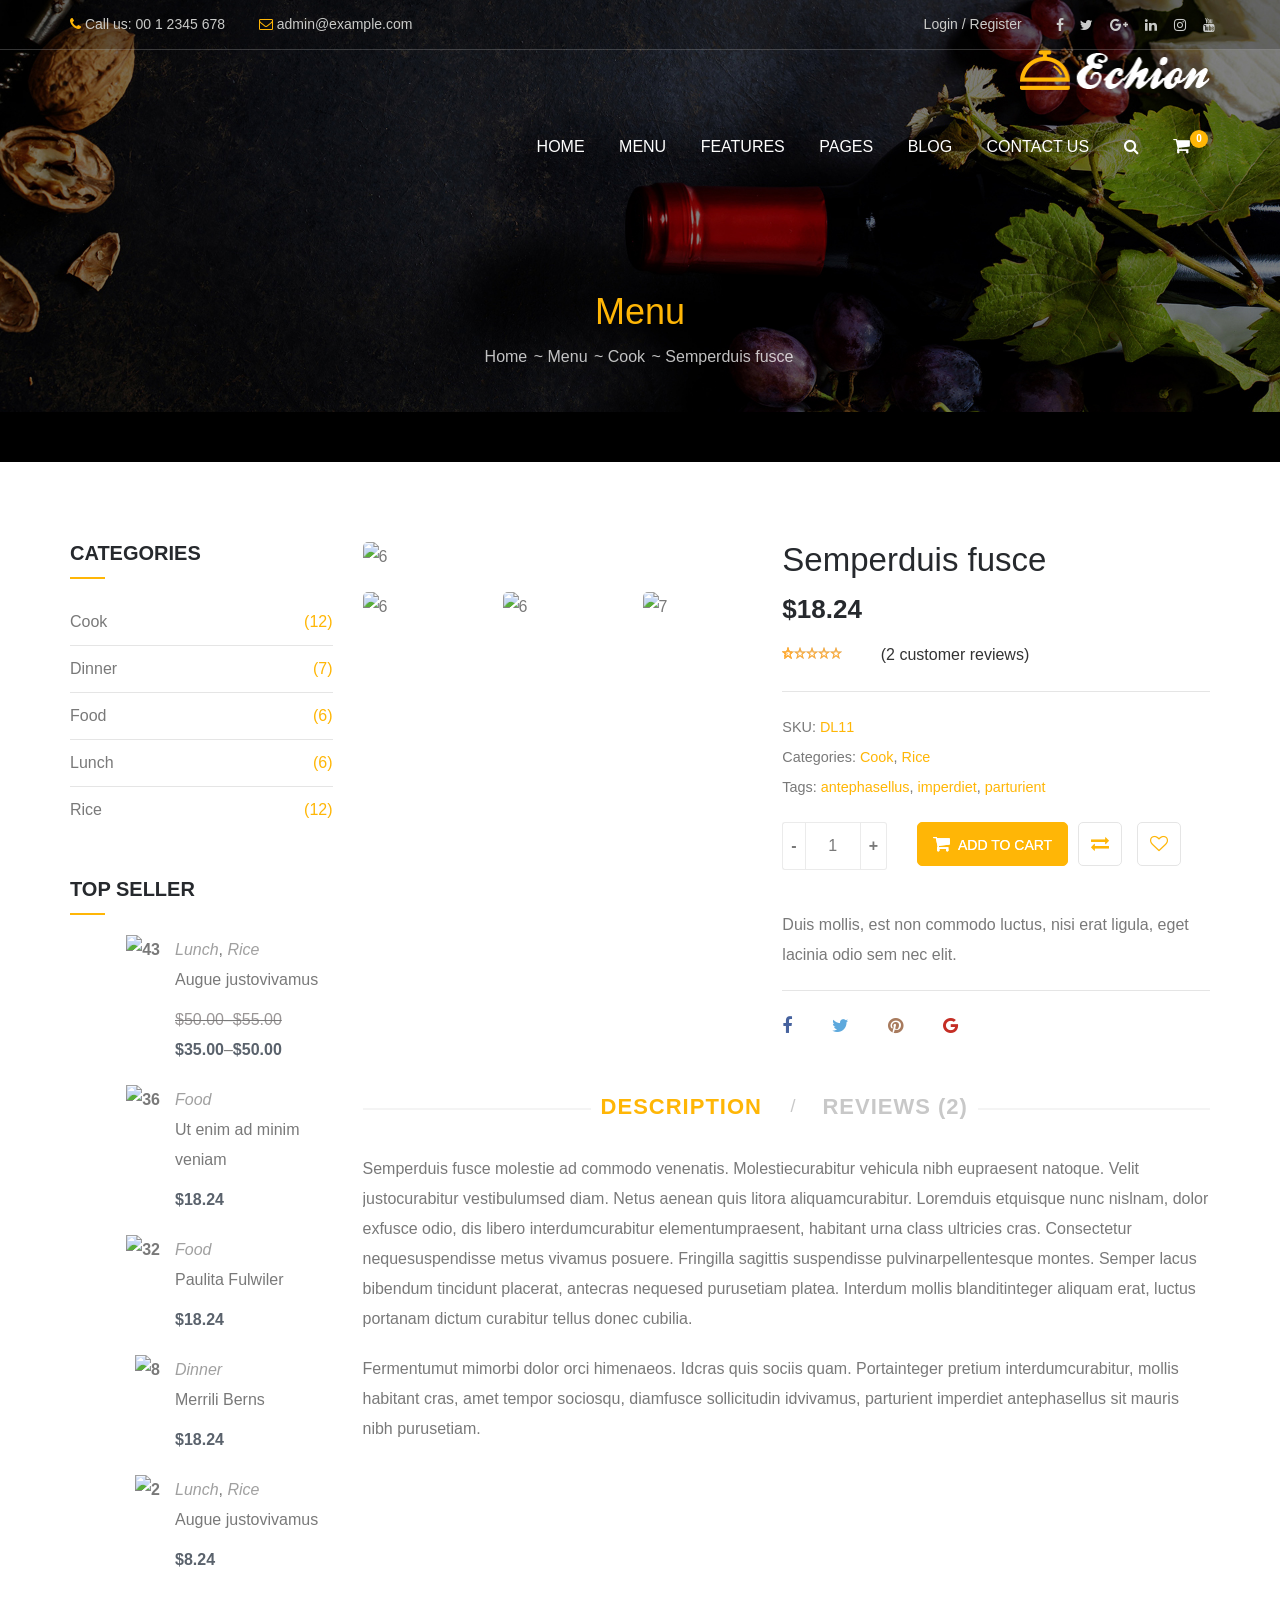
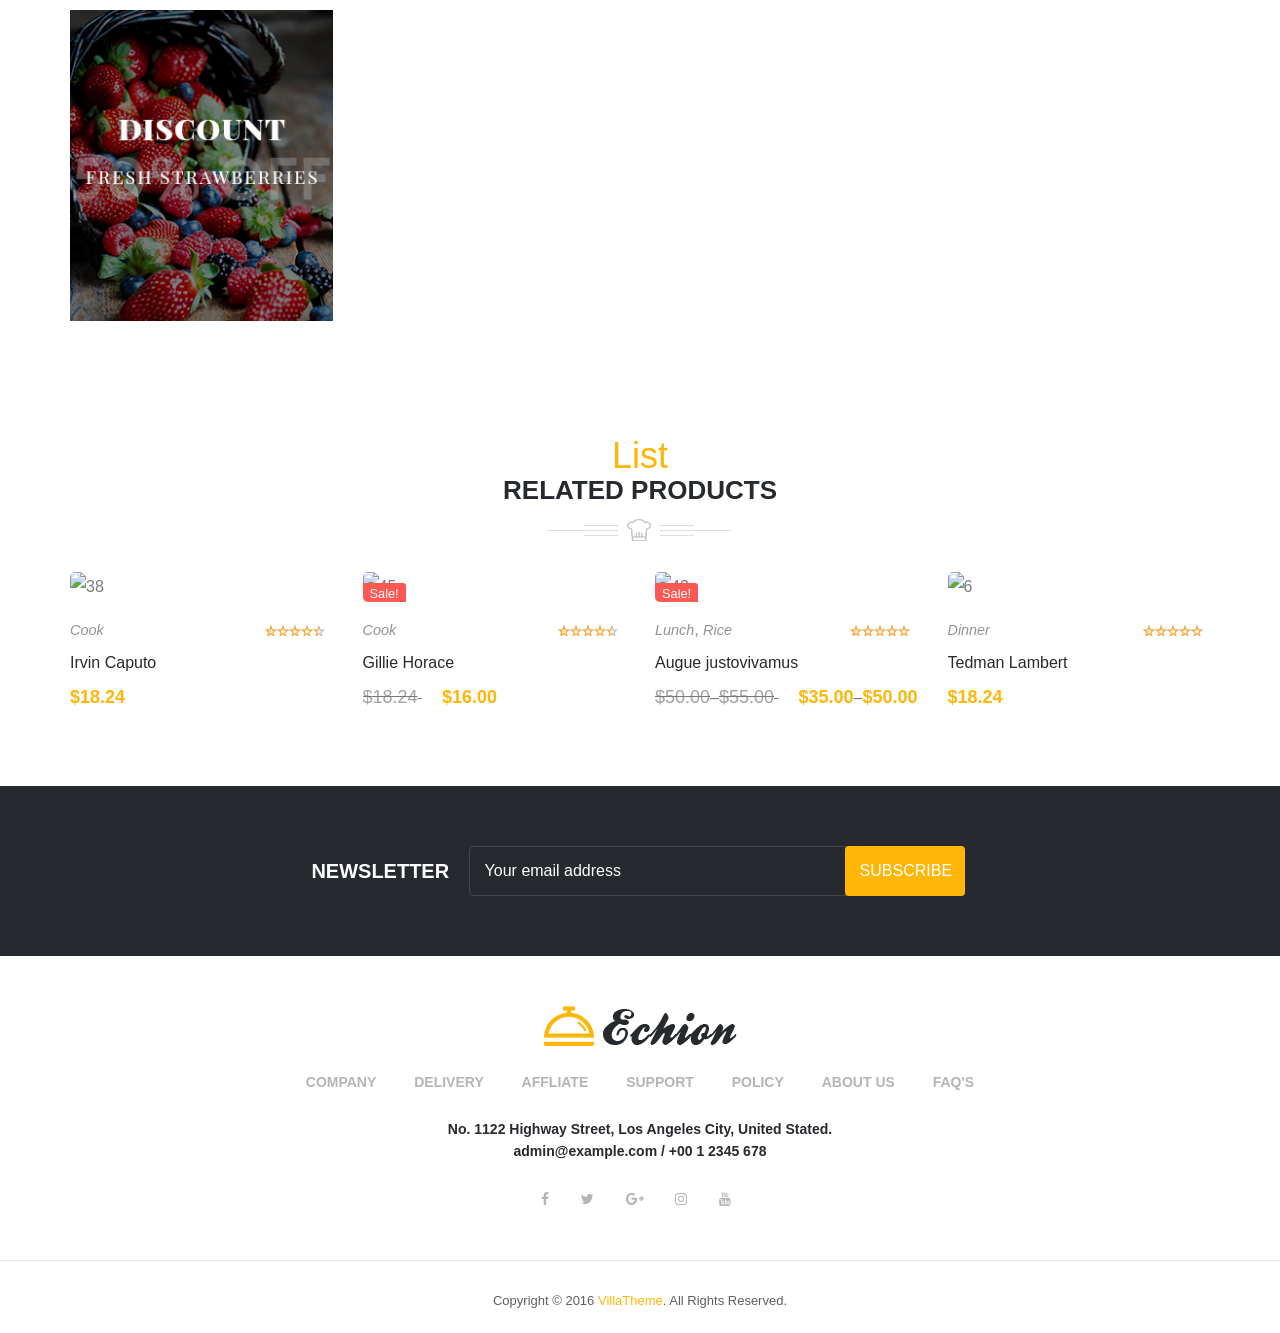
==== commit a702e4df: "first commit" ====
--- a/giaodien/detail.html
+++ b/giaodien/detail.html
@@ -1,1018 +1,1766 @@
-<!DOCTYPE html>
-<html lang="en-US" >
+<!DOCTYPE html>
+<html lang="en-US">
 
 <!-- Mirrored from new2new.com/echion/menu/semperduis-fusce/ by HTTrack Website Copier/3.x [XR&CO'2014], Mon, 17 Oct 2016 03:59:25 GMT -->
-<!-- Added by HTTrack --><meta http-equiv="content-type" content="text/html;charset=UTF-8" /><!-- /Added by HTTrack -->
-<head>
-	<meta charset="UTF-8">
-	<meta name="viewport" content="width=device-width, initial-scale=1">
-	<link rel="profile" href="http://gmpg.org/xfn/11">
-	<link rel="pingback" href="../../xmlrpc.php">
-						<script type="text/javascript">document.documentElement.className = document.documentElement.className + ' yes-js js_active js'</script>
-					<script type="text/javascript">
-			/* <![CDATA[ */
-			var ajaxurl = "../../wp-admin/admin-ajax.html";
-			/* ]]> */
-		</script>
-		<title>Semperduis fusce &#8211; Echion &#8211; Restaurant/Wine/Freshfood WordPress Theme</title>
-			<style>
-				.wishlist_table .add_to_cart, a.add_to_wishlist.button.alt { border-radius: 16px; -moz-border-radius: 16px; -webkit-border-radius: 16px; }			</style>
-			<script type="text/javascript">
-				var yith_wcwl_plugin_ajax_web_url = '../../wp-admin/admin-ajax.html';
-			</script>
-		<link rel='dns-prefetch' href='http://fonts.googleapis.com/' />
-<link rel='dns-prefetch' href='http://s.w.org/' />
-<link rel="alternate" type="application/rss+xml" title="Echion - Restaurant/Wine/Freshfood WordPress Theme &raquo; Feed" href="../../feed/index.html" />
-<link rel="alternate" type="application/rss+xml" title="Echion - Restaurant/Wine/Freshfood WordPress Theme &raquo; Comments Feed" href="../../comments/feed/index.html" />
-<link rel="alternate" type="application/rss+xml" title="Echion - Restaurant/Wine/Freshfood WordPress Theme &raquo; Semperduis fusce Comments Feed" href="feed/index.html" />
-		<script type="text/javascript">
-			window._wpemojiSettings = {"baseUrl":"https:\/\/s.w.org\/images\/core\/emoji\/2\/72x72\/","ext":".png","svgUrl":"https:\/\/s.w.org\/images\/core\/emoji\/2\/svg\/","svgExt":".svg","source":{"concatemoji":"http:\/\/new2new.com\/echion\/wp-includes\/js\/wp-emoji-release.min.js?ver=4.6.1"}};
-			!function(a,b,c){function d(a){var c,d,e,f,g,h=b.createElement("canvas"),i=h.getContext&&h.getContext("2d"),j=String.fromCharCode;if(!i||!i.fillText)return!1;switch(i.textBaseline="top",i.font="600 32px Arial",a){case"flag":return i.fillText(j(55356,56806,55356,56826),0,0),!(h.toDataURL().length<3e3)&&(i.clearRect(0,0,h.width,h.height),i.fillText(j(55356,57331,65039,8205,55356,57096),0,0),c=h.toDataURL(),i.clearRect(0,0,h.width,h.height),i.fillText(j(55356,57331,55356,57096),0,0),d=h.toDataURL(),c!==d);case"diversity":return i.fillText(j(55356,57221),0,0),e=i.getImageData(16,16,1,1).data,f=e[0]+","+e[1]+","+e[2]+","+e[3],i.fillText(j(55356,57221,55356,57343),0,0),e=i.getImageData(16,16,1,1).data,g=e[0]+","+e[1]+","+e[2]+","+e[3],f!==g;case"simple":return i.fillText(j(55357,56835),0,0),0!==i.getImageData(16,16,1,1).data[0];case"unicode8":return i.fillText(j(55356,57135),0,0),0!==i.getImageData(16,16,1,1).data[0];case"unicode9":return i.fillText(j(55358,56631),0,0),0!==i.getImageData(16,16,1,1).data[0]}return!1}function e(a){var c=b.createElement("script");c.src=a,c.type="text/javascript",b.getElementsByTagName("head")[0].appendChild(c)}var f,g,h,i;for(i=Array("simple","flag","unicode8","diversity","unicode9"),c.supports={everything:!0,everythingExceptFlag:!0},h=0;h<i.length;h++)c.supports[i[h]]=d(i[h]),c.supports.everything=c.supports.everything&&c.supports[i[h]],"flag"!==i[h]&&(c.supports.everythingExceptFlag=c.supports.everythingExceptFlag&&c.supports[i[h]]);c.supports.everythingExceptFlag=c.supports.everythingExceptFlag&&!c.supports.flag,c.DOMReady=!1,c.readyCallback=function(){c.DOMReady=!0},c.supports.everything||(g=function(){c.readyCallback()},b.addEventListener?(b.addEventListener("DOMContentLoaded",g,!1),a.addEventListener("load",g,!1)):(a.attachEvent("onload",g),b.attachEvent("onreadystatechange",function(){"complete"===b.readyState&&c.readyCallback()})),f=c.source||{},f.concatemoji?e(f.concatemoji):f.wpemoji&&f.twemoji&&(e(f.twemoji),e(f.wpemoji)))}(window,document,window._wpemojiSettings);
-		</script>
-		<style type="text/css">
-img.wp-smiley,
-img.emoji {
-	display: inline !important;
-	border: none !important;
-	box-shadow: none !important;
-	height: 1em !important;
-	width: 1em !important;
-	margin: 0 .07em !important;
-	vertical-align: -0.1em !important;
-	background: none !important;
-	padding: 0 !important;
-}
-</style>
-<link rel='stylesheet' id='contact-form-7-css'  href='../../wp-content/plugins/contact-form-7/includes/css/styles8686.css?ver=4.5.1' type='text/css' media='all' />
-<link rel='stylesheet' id='woo-notification-css'  href='../../wp-content/plugins/woo-notification/css/woo-notificationf269.css?ver=1.0.1' type='text/css' media='all' />
-<link rel='stylesheet' id='woocommerce_prettyPhoto_css-css'  href='../../wp-content/plugins/woocommerce/assets/css/prettyPhoto72e6.css?ver=2.6.4' type='text/css' media='all' />
-<link rel='stylesheet' id='woocommerce-layout-css'  href='../../wp-content/plugins/woocommerce/assets/css/woocommerce-layout72e6.css?ver=2.6.4' type='text/css' media='all' />
-<link rel='stylesheet' id='woocommerce-general-css'  href='../../wp-content/plugins/woocommerce/assets/css/woocommerce72e6.css?ver=2.6.4' type='text/css' media='all' />
-<link rel='stylesheet' id='jquery-colorbox-css'  href='../../wp-content/plugins/yith-woocommerce-compare/assets/css/colorbox1c9b.css?ver=4.6.1' type='text/css' media='all' />
-<link rel='stylesheet' id='jquery-selectBox-css'  href='../../wp-content/plugins/yith-woocommerce-wishlist/assets/css/jquery.selectBox7359.css?ver=1.2.0' type='text/css' media='all' />
-<link rel='stylesheet' id='yith-wcwl-main-css'  href='../../wp-content/plugins/yith-woocommerce-wishlist/assets/css/style9c6b.css?ver=2.0.16' type='text/css' media='all' />
-<link rel='stylesheet' id='echion-google-fonts-css'  href='https://fonts.googleapis.com/css?family=Cabin%3A400%2C400italic%2C600%2C700%2C800%2C900%7CPlayfair+Display%3A400%2C400italic%2C600%2C700%2C800%2C900%7CGreat+Vibes%3A400%2C400italic%2C600%2C700%2C800%2C900&amp;subset=latin' type='text/css' media='all' />
-<link rel='stylesheet' id='bootstrap-css'  href='../../wp-content/themes/echion/assets/css/bootstrap.min7984.css?ver=3.3.4' type='text/css' media='all' />
-<link rel='stylesheet' id='font-awesome-css'  href='../../wp-content/themes/echion/assets/css/font-awesome.min83b6.css?ver=4.6.2' type='text/css' media='all' />
-<link rel='stylesheet' id='linearicons-css'  href='../../wp-content/themes/echion/assets/css/font-linearicons11b8.css?ver=4.5' type='text/css' media='all' />
-<link rel='stylesheet' id='echion-style-css'  href='../../wp-content/themes/echion/style1c9b.css?ver=4.6.1' type='text/css' media='all' />
-<link rel='stylesheet' id='echion-echion-css'  href='../../wp-content/uploads/vi_echion1c9b.css?ver=4.6.1' type='text/css' media='all' />
-<link rel='stylesheet' id='magnify-css'  href='../../wp-content/themes/echion/assets/css/magnify.min1c9b.css?ver=4.6.1' type='text/css' media='all' />
-<link rel='stylesheet' id='ms-main-css'  href='../../wp-content/plugins/master-slider-pro/public/assets/css/masterslider.main459e.css?ver=3.0.4' type='text/css' media='all' />
-<link rel='stylesheet' id='ms-custom-css'  href='../../wp-content/uploads/masterslider/custom2f54.css?ver=4.1' type='text/css' media='all' />
-<link rel='stylesheet' id='jquery-ui-smoothness-css'  href='../../wp-content/plugins/contact-form-7/includes/js/jquery-ui/themes/smoothness/jquery-ui.mindb08.css?ver=1.10.3' type='text/css' media='screen' />
-<link rel='stylesheet' id='kc-general-css'  href='../../wp-content/plugins/kingcomposer/assets/frontend/css/kingcomposer355d.css?ver=2.5.7' type='text/css' media='all' />
-<link rel='stylesheet' id='kc-shortcodes-css'  href='../../wp-content/plugins/kingcomposer/assets/frontend/css/shortcodes355d.css?ver=2.5.7' type='text/css' media='all' />
-<link rel='stylesheet' id='kc-animate-css'  href='../../wp-content/plugins/kingcomposer/assets/css/animate355d.css?ver=2.5.7' type='text/css' media='all' />
-<link rel='stylesheet' id='kc-icon-1-css'  href='../../wp-content/plugins/kingcomposer/assets/css/icons355d.css?ver=2.5.7' type='text/css' media='all' />
-<script type="text/javascript">
-		var vi_ajax_url ="../../wp-admin/admin-ajax.html";
-		</script><script type='text/javascript' src='../../wp-includes/js/jquery/jqueryb8ff.js?ver=1.12.4'></script>
-<script type='text/javascript' src='../../wp-includes/js/jquery/jquery-migrate.min330a.js?ver=1.4.1'></script>
-<script type='text/javascript' src='../../wp-content/plugins/woo-notification/js/woo-notificationf269.js?ver=1.0.1'></script>
-<link rel='https://api.w.org/' href='../../wp-json/index.html' />
-<link rel="EditURI" type="application/rsd+xml" title="RSD" href="../../xmlrpc0db0.php?rsd" />
-<link rel="wlwmanifest" type="application/wlwmanifest+xml" href="../../wp-includes/wlwmanifest.xml" /> 
-<link rel='prev' title='Blandit nisl ultrices' href='../blandit-nisl-ultrices/index.html' />
-<link rel='next' title='At egetvestibulum' href='../at-egetvestibulum/index.html' />
-<meta name="generator" content="WordPress 4.6.1" />
-<meta name="generator" content="WooCommerce 2.6.4" />
-<link rel="canonical" href="index.html" />
-<link rel='shortlink' href='../../index6c15.html?p=503' />
-<link rel="alternate" type="application/json+oembed" href="../../wp-json/oembed/1.0/embed614e.json?url=http%3A%2F%2Fnew2new.com%2Fechion%2Fmenu%2Fsemperduis-fusce%2F" />
-<link rel="alternate" type="text/xml+oembed" href="../../wp-json/oembed/1.0/embed1336?url=http%3A%2F%2Fnew2new.com%2Fechion%2Fmenu%2Fsemperduis-fusce%2F&amp;format=xml" />
-<script type="text/javascript">var kc_script_data={ajax_url:"http://new2new.com/echion/wp-admin/admin-ajax.php"}</script><script>var ms_grabbing_curosr='../../wp-content/plugins/master-slider-pro/public/assets/css/common/grabbing.html',ms_grab_curosr='../../wp-content/plugins/master-slider-pro/public/assets/css/common/grab.html';</script>
-<meta name="generator" content="MasterSlider 3.0.4 - Responsive Touch Image Slider" />
-<link rel="icon" href="../../wp-content/uploads/2016/07/favicon.png" sizes="32x32" />
-<link rel="icon" href="../../wp-content/uploads/2016/07/favicon.png" sizes="192x192" />
-<link rel="apple-touch-icon-precomposed" href="../../wp-content/uploads/2016/07/favicon.png" />
-<meta name="msapplication-TileImage" content="http://new2new.com/echion/wp-content/uploads/2016/07/favicon.png" />
-</head>
-
-<body class="single single-product postid-503 kc-css-system _masterslider _msp_version_3.0.4 woocommerce woocommerce-page  wrapper-header_overlay wrapper-header_v2">
-
-
-<div id="wrapper-container" class="wrapper-container">
-		<div class="content-pusher wide-area">
-				<header id="masthead" class="site-header affix-top bg-custom-sticky header_overlay header_v2 menu_text_right">
-			<div class="topbar-header">
-	<div class="container">
-		<div class="row">
-			<div class="widget-topbar-left"><aside id="text-2" class="widget_text">			<div class="textwidget"><i class="fa fa-phone fa-2 theme-color"> </i> Call us: 00 1 2345 678 </div>
-		</aside><aside id="text-3" class="widget_text">			<div class="textwidget"><i class="fa fa-envelope-o fa-2 theme-color"> </i> <a href="mailto:admin@example.com" >admin@example.com</a></div>
-		</aside></div><div class="widget-topbar-right"><aside id="text-4" class="widget_text">			<div class="textwidget"><a href="#">Login / Register</a></div>
-		</aside><aside id="widget_echion_social_links-2" class="echion_social_links">
-		<ul class="echion_social_links basic">
-			<li><a class="face hasTooltip" href="#" ><i  class="fa fa-facebook"></i></a></li><li><a class="twitter hasTooltip" href="#"  ><i  class="fa fa-twitter"></i></a></li><li><a class="google hasTooltip" href="#"  ><i   class="fa fa-google-plus"></i></a></li><li><a class="linkedin hasTooltip" href="#"  ><i  class="fa fa-linkedin"></i></a></li><li><a class="instagram hasTooltip" href="#"  ><i  class="fa fa-instagram"></i></a></li><li><a class="youtube hasTooltip" href="#"  ><i  class="fa fa-youtube"></i></a></li>		</ul>
-		</aside></div>		</div>
-	</div>
-</div>			<div class="wrapper-navigation">
-				
-
-<div class="navigation">
-		<div class="container">
-		<div class="tm-table">
-			<div class="menu-mobile-effect navbar-toggle button-collapse" data-activates="mobile-demo">
-				<span class="icon-bar"></span>
-				<span class="icon-bar"></span>
-				<span class="icon-bar"></span>
-			</div>
-			<div class="width-logo table-cell sm-logo">
-				<a href="../../index.html" title="Echion &#8211; Restaurant/Wine/Freshfood WordPress Theme - Just another WordPress site" rel="home" class="no-sticky-logo"><img src="../../wp-content/uploads/2016/07/logo.png" alt="Echion &#8211; Restaurant/Wine/Freshfood WordPress Theme" width="191" height="40" /></a><a href="../../index.html" title="Echion &#8211; Restaurant/Wine/Freshfood WordPress Theme - Just another WordPress site" rel="home" class="sticky-logo">
-					<img src="../../wp-content/uploads/2016/07/logo.png" alt="Echion &#8211; Restaurant/Wine/Freshfood WordPress Theme" width="191" height="40" /></a>			</div>
-			<nav class="width-navigation table-cell" itemscope itemtype="http://schema.org/SiteNavigationElement">
-				<ul class="nav navbar-nav menu-main-menu side-nav" id="mobile-demo">
-	<li  class="menu-item menu-item-type-post_type menu-item-object-page menu-item-has-children drop_to_left standard"><a href="../../index.html">Home</a>
-<ul class="sub-menu" >
-	<li  class="menu-item menu-item-type-custom menu-item-object-custom menu-item-home"><a href="../../index.html">Restaurant 1</a></li>
-	<li  class="menu-item menu-item-type-custom menu-item-object-custom"><a href="../../restaurant-2/index.html">Restaurant 2</a></li>
-	<li  class="menu-item menu-item-type-custom menu-item-object-custom"><a href="../../wine/index.html">Wine</a></li>
-	<li  class="menu-item menu-item-type-custom menu-item-object-custom"><a href="../../freshfood/index.html">Fresh Food</a></li>
-	<li  class="menu-item menu-item-type-custom menu-item-object-custom drop_to_left standard"><a href="../../wine-header-v3/index.html">Wine header v3</a></li>
-</ul>
-</li>
-<li  class="menu-item menu-item-type-post_type menu-item-object-page current_page_parent dropdown_full_width  drop_to_left widget_area"><a href="../index.html">Menu</a><div class="sub-menu submenu-widget megacol">
-<aside id="echion_widget_product_category-2" class="col-sm-3 echion_Widget_Product_Category_class"><h3 class='widget-title'>PROMOTIONS</h3>		<div class="vi-product-category-wrapper row">
-			<div class="col-sm-12">
-							</div>
-			<div class="col-sm-12">
-				<ul class="vi-product-list">
-					
-							<li class="vi-product-img" data-image="http://new2new.com/echion/wp-content/uploads/2015/08/5-1-370x260.jpg">
-								<a href="../at-egetvestibulum/index.html"> At egetvestibulum </a>
-							</li>
-						
-							<li class="vi-product-img" data-image="http://new2new.com/echion/wp-content/uploads/2015/08/6-1-370x260.jpg">
-								<a href="index.html"> Semperduis fusce </a>
-							</li>
-						
-							<li class="vi-product-img" data-image="http://new2new.com/echion/wp-content/uploads/2015/08/37-370x260.jpg">
-								<a href="../berta-ives/index.html"> Berta Ives </a>
-							</li>
-						
-							<li class="vi-product-img" data-image="http://new2new.com/echion/wp-content/uploads/2015/08/38-370x260.jpg">
-								<a href="../irvin-caputo/index.html"> Irvin Caputo </a>
-							</li>
-						
-							<li class="vi-product-img" data-image="http://new2new.com/echion/wp-content/uploads/2015/08/40-370x260.jpg">
-								<a href="../esme-maffenini/index.html"> Esme Maffenini </a>
-							</li>
-										</ul>
-			</div>
-		</div>
-
-		</aside><aside id="echion_widget_product_category-3" class="col-sm-3 echion_Widget_Product_Category_class"><h3 class='widget-title'>EVENTS</h3>		<div class="vi-product-category-wrapper row">
-			<div class="col-sm-12">
-							</div>
-			<div class="col-sm-12">
-				<ul class="vi-product-list">
-					
-							<li class="vi-product-img" data-image="http://new2new.com/echion/wp-content/uploads/2015/08/1-1-370x260.jpg">
-								<a href="../neon-threat/index.html"> Neon Threat </a>
-							</li>
-						
-							<li class="vi-product-img" data-image="http://new2new.com/echion/wp-content/uploads/2015/08/7-1-370x260.jpg">
-								<a href="../blandit-nisl-ultrices/index.html"> Blandit nisl ultrices </a>
-							</li>
-						
-							<li class="vi-product-img" data-image="http://new2new.com/echion/wp-content/uploads/2015/08/31-370x260.jpg">
-								<a href="../aliquet-urnamorbi/index.html"> Aliquet urnamorbi </a>
-							</li>
-						
-							<li class="vi-product-img" data-image="http://new2new.com/echion/wp-content/uploads/2015/08/32-370x260.jpg">
-								<a href="../auctor-torquent-nibh/index.html"> Auctor torquent nibh </a>
-							</li>
-						
-							<li class="vi-product-img" data-image="http://new2new.com/echion/wp-content/uploads/2015/08/6-1-370x260.jpg">
-								<a href="../tedman-lambert/index.html"> Tedman Lambert </a>
-							</li>
-										</ul>
-			</div>
-		</div>
-
-		</aside><aside id="echion_widget_product_category-4" class="col-sm-3 echion_Widget_Product_Category_class"><h3 class='widget-title'>DELICIOUS FOODS</h3>		<div class="vi-product-category-wrapper row">
-			<div class="col-sm-12">
-							</div>
-			<div class="col-sm-12">
-				<ul class="vi-product-list">
-					
-							<li class="vi-product-img" data-image="http://new2new.com/echion/wp-content/uploads/2015/08/34-370x260.jpg">
-								<a href="../dapibusaliquam-nulla/index.html"> Dapibusaliquam nulla </a>
-							</li>
-						
-							<li class="vi-product-img" data-image="http://new2new.com/echion/wp-content/uploads/2015/08/34-370x260.jpg">
-								<a href="../darnall-sigini/index.html"> Darnall Sigini </a>
-							</li>
-						
-							<li class="vi-product-img" data-image="http://new2new.com/echion/wp-content/uploads/2015/08/36-370x260.jpg">
-								<a href="../lindsey-akaishi/index.html"> Lindsey Akaishi </a>
-							</li>
-						
-							<li class="vi-product-img" data-image="http://new2new.com/echion/wp-content/uploads/2015/08/32-370x260.jpg">
-								<a href="../paulita-fulwiler/index.html"> Paulita Fulwiler </a>
-							</li>
-						
-							<li class="vi-product-img" data-image="http://new2new.com/echion/wp-content/uploads/2015/08/34-370x260.jpg">
-								<a href="../trefor-lidano/index.html"> Trefor Lidano </a>
-							</li>
-										</ul>
-			</div>
-		</div>
-
-		</aside><aside id="echion_widget_product_category-5" class="col-sm-3 echion_Widget_Product_Category_class"><h3 class='widget-title'>FRESH FOOD</h3>		<div class="vi-product-category-wrapper row">
-			<div class="col-sm-12">
-							</div>
-			<div class="col-sm-12">
-				<ul class="vi-product-list">
-					
-							<li class="vi-product-img" data-image="http://new2new.com/echion/wp-content/uploads/2015/08/2-1-370x260.jpg">
-								<a href="../augue-justovivamus-2/index.html"> Augue justovivamus </a>
-							</li>
-						
-							<li class="vi-product-img" data-image="http://new2new.com/echion/wp-content/uploads/2015/08/3-1-370x260.jpg">
-								<a href="../risusphasellus-feugiat/index.html"> Risusphasellus feugiat </a>
-							</li>
-						
-							<li class="vi-product-img" data-image="http://new2new.com/echion/wp-content/uploads/2015/08/4-1-370x260.jpg">
-								<a href="../magna-temporinteger/index.html"> Magna temporinteger </a>
-							</li>
-						
-							<li class="vi-product-img" data-image="http://new2new.com/echion/wp-content/uploads/2015/08/5-1-370x260.jpg">
-								<a href="../at-egetvestibulum/index.html"> At egetvestibulum </a>
-							</li>
-						
-							<li class="vi-product-img" data-image="http://new2new.com/echion/wp-content/uploads/2015/08/6-1-370x260.jpg">
-								<a href="index.html"> Semperduis fusce </a>
-							</li>
-										</ul>
-			</div>
-		</div>
-
-		</aside><aside id="echion_widget_single_image-2" class="col-sm-6 echion_Widget_Single_Image_class">
-		<div class="vi-single-image">
-			<img class="vi-single-image" src="../../wp-content/uploads/2016/07/menu_1.jpg" alt="">		</div>
-		</aside><aside id="echion_widget_single_image-3" class="col-sm-6 echion_Widget_Single_Image_class">
-		<div class="vi-single-image">
-			<img class="vi-single-image" src="../../wp-content/uploads/2016/07/menu_2.jpg" alt="">		</div>
-		</aside></div></li>
-<li  class="menu-item menu-item-type-custom menu-item-object-custom menu-item-has-children drop_to_left standard"><a href="#">FEATURES</a>
-<ul class="sub-menu" >
-	<li  class="menu-item menu-item-type-post_type menu-item-object-page"><a href="../../best-seller/index.html">Best Seller</a></li>
-	<li  class="menu-item menu-item-type-post_type menu-item-object-page"><a href="../../hot-deals/index.html">Hot Deals</a></li>
-	<li  class="menu-item menu-item-type-post_type menu-item-object-page"><a href="../../coming-soon/index.html">Coming soon</a></li>
-	<li  class="menu-item menu-item-type-post_type menu-item-object-page"><a href="../../blank-page/index.html">Blank page</a></li>
-</ul>
-</li>
-<li  class="menu-item menu-item-type-custom menu-item-object-custom menu-item-has-children drop_to_left standard"><a href="#">PAGES</a>
-<ul class="sub-menu" >
-	<li  class="menu-item menu-item-type-post_type menu-item-object-page"><a href="../../about-us/index.html">About Us</a></li>
-	<li  class="menu-item menu-item-type-post_type menu-item-object-page"><a href="../../my-account/index.html">My Account</a></li>
-	<li  class="menu-item menu-item-type-post_type menu-item-object-page"><a href="../../wishlist/index.html">Wishlist</a></li>
-	<li  class="menu-item menu-item-type-post_type menu-item-object-page"><a href="../../checkout/index.html">Checkout</a></li>
-	<li  class="menu-item menu-item-type-post_type menu-item-object-page"><a href="../../cart/index.html">Cart</a></li>
-</ul>
-</li>
-<li  class="menu-item menu-item-type-post_type menu-item-object-page menu-item-has-children drop_to_right standard"><a href="../../blog/index.html">Blog</a>
-<ul class="sub-menu" >
-	<li  class="menu-item menu-item-type-taxonomy menu-item-object-category current_page_parent"><a href="../../blog/category/blog/index.html">Blog</a></li>
-	<li  class="menu-item menu-item-type-taxonomy menu-item-object-category"><a href="../../blog/category/blog-left-sidebar/index.html">Blog Left Sidebar</a></li>
-	<li  class="menu-item menu-item-type-taxonomy menu-item-object-category"><a href="../../blog/category/blog-right-sidebar/index.html">Blog Right Sidebar</a></li>
-	<li  class="menu-item menu-item-type-custom menu-item-object-custom menu-item-has-children"><a href="#">Post Format</a>
-	<ul class="sub-menu" >
-		<li  class="menu-item menu-item-type-post_type menu-item-object-post"><a href="../../blog/2015/08/11/single-post-default/index.html">Default</a></li>
-		<li  class="menu-item menu-item-type-post_type menu-item-object-post"><a href="../../blog/2015/08/10/single-post-audio/index.html">Audio</a></li>
-		<li  class="menu-item menu-item-type-post_type menu-item-object-post"><a href="../../blog/2015/08/10/single-post-link/index.html">Link</a></li>
-		<li  class="menu-item menu-item-type-post_type menu-item-object-post"><a href="../../blog/2015/08/10/congue-duiphasellus/index.html">Video</a></li>
-		<li  class="menu-item menu-item-type-post_type menu-item-object-post"><a href="../../blog/2015/08/07/single-post-image/index.html">Image</a></li>
-		<li  class="menu-item menu-item-type-post_type menu-item-object-post"><a href="../../blog/2015/08/07/single-post-gallery/index.html">Gallery</a></li>
-	</ul>
-</li>
-</ul>
-</li>
-<li  class="menu-item menu-item-type-post_type menu-item-object-page drop_to_left standard"><a href="../../contact-us/index.html">Contact Us</a></li>
-<li class="menu-right "><ul><li id="echion_widget_ajax_search-2" class="echion_Widget_Ajax_Search_class">		<div class="wrapper_vi_search_form vi_search_form_style_1 ">
-			<span class="search-link" id="header-search"><i class="fa fa-search"></i></span>			<div class="wrapper-header-search-form">
-				<div class="search-popup-bg"></div>
-				<div class="header-search-form-input">
-					<form action="http://new2new.com/echion/" method="get" class="vi_search_form">
-						<input data-limit="6" value="" name="s" id="s" placeholder="Search everything..." class="form-control vi-search-input" autocomplete="off" type="text">
-						<button type="submit"><i class="fa fa-search"></i></button>
-						<span class="header-search-close"><i class="fa fa-times"></i></span>
-					</form>
-					<ul class="vi-search-results"></ul>
-				</div>
-			</div>
-		</div>
-		</li><li id="woocommerce_widget_cart-2" class="woocommerce widget_shopping_cart"><div class="minicart_hover" id="header-mini-cart"><span class="cart-items-number"><i class="fa fa-shopping-cart"></i><span class="wrapper-items-number">0</span></span><div class="clear"></div></div><div class="widget_shopping_cart_content" style="display: none;"></div></li></ul></li></ul>			</nav>
-		</div>
-	</div><!--end .row-->
-</div>			</div>
-		</header>
-
-	<div class="top_site_main" style="color: #ffffff;background-color: #000;background-image:url( ../../wp-content/uploads/2016/07/banner-about.jpg);" data-kc-parallax="true" data-speed="-1">
-		<div class="page-title-wrapper">
-			<div class="banner-wrapper container article_heading">
-				<h2 class="heading__primary">Menu</h2>					<div class="breadcrumbs-wrapper">
-						<ul class="woocommerce-breadcrumb vi-breadcrumb"><li><a href="http://new2new.com/echion">Home</a></li> ~ <li><a href="../index.html">Menu</a></li> ~ <li><a href="../../product-category/cook/index.html">Cook</a></li> ~ <li>Semperduis fusce</li></ul>					</div>
-							</div>
-		</div>
-	</div>
-
-
-<div class="site-content"><div class="container"><div class="row"><main id="main" class="site-main col-sm-9 alignright product" role="main" >
-
-	
-
-<div id="product-503" class="post-503 product type-product status-publish has-post-thumbnail product_cat-cook product_cat-rice product_tag-antephasellus product_tag-imperdiet product_tag-parturient first instock shipping-taxable purchasable product-type-simple">
-
-	<div class="images">
-	<div id="slider">
-		<ul class="slides">
-			<li><a href="../../wp-content/uploads/2015/08/6-1.jpg" class="woocommerce-main-image zoom" title="" data-rel="prettyPhoto[product-gallery]"><img width="570" height="570" src="../../wp-content/uploads/2015/08/6-1-570x570.jpg" class="attachment-shop_single size-shop_single wp-post-image" alt="6" title="6" srcset="http://new2new.com/echion/wp-content/uploads/2015/08/6-1-570x570.jpg 570w, http://new2new.com/echion/wp-content/uploads/2015/08/6-1-150x150.jpg 150w, http://new2new.com/echion/wp-content/uploads/2015/08/6-1-768x768.jpg 768w, http://new2new.com/echion/wp-content/uploads/2015/08/6-1-124x124.jpg 124w, http://new2new.com/echion/wp-content/uploads/2015/08/6-1-370x370.jpg 370w, http://new2new.com/echion/wp-content/uploads/2015/08/6-1.jpg 780w" sizes="(max-width: 570px) 100vw, 570px" /></a></li>			<li><a href="../../wp-content/uploads/2015/08/6-1.jpg" class="woocommerce-main-image zoom" title="6" data-rel="prettyPhoto[product-gallery]"><img width="570" height="570" src="../../wp-content/uploads/2015/08/6-1-570x570.jpg" class="attachment-shop_single size-shop_single" alt="6" srcset="http://new2new.com/echion/wp-content/uploads/2015/08/6-1-570x570.jpg 570w, http://new2new.com/echion/wp-content/uploads/2015/08/6-1-150x150.jpg 150w, http://new2new.com/echion/wp-content/uploads/2015/08/6-1-768x768.jpg 768w, http://new2new.com/echion/wp-content/uploads/2015/08/6-1-124x124.jpg 124w, http://new2new.com/echion/wp-content/uploads/2015/08/6-1-370x370.jpg 370w, http://new2new.com/echion/wp-content/uploads/2015/08/6-1.jpg 780w" sizes="(max-width: 570px) 100vw, 570px" /></a></li><li><a href="../../wp-content/uploads/2015/08/7-1.jpg" class="woocommerce-main-image zoom" title="7" data-rel="prettyPhoto[product-gallery]"><img width="570" height="570" src="../../wp-content/uploads/2015/08/7-1-570x570.jpg" class="attachment-shop_single size-shop_single" alt="7" srcset="http://new2new.com/echion/wp-content/uploads/2015/08/7-1-570x570.jpg 570w, http://new2new.com/echion/wp-content/uploads/2015/08/7-1-150x150.jpg 150w, http://new2new.com/echion/wp-content/uploads/2015/08/7-1-768x768.jpg 768w, http://new2new.com/echion/wp-content/uploads/2015/08/7-1-124x124.jpg 124w, http://new2new.com/echion/wp-content/uploads/2015/08/7-1-370x370.jpg 370w, http://new2new.com/echion/wp-content/uploads/2015/08/7-1.jpg 780w" sizes="(max-width: 570px) 100vw, 570px" /></a></li>		</ul>
-	</div>
-		<div id="carousel" class="thumbnail_product">
-		<ul class="slides">
-			<li ><img width="124" height="124" src="../../wp-content/uploads/2015/08/6-1-124x124.jpg" class="attachment-shop_thumbnail size-shop_thumbnail wp-post-image" alt="6" srcset="http://new2new.com/echion/wp-content/uploads/2015/08/6-1-124x124.jpg 124w, http://new2new.com/echion/wp-content/uploads/2015/08/6-1-150x150.jpg 150w, http://new2new.com/echion/wp-content/uploads/2015/08/6-1-768x768.jpg 768w, http://new2new.com/echion/wp-content/uploads/2015/08/6-1-370x370.jpg 370w, http://new2new.com/echion/wp-content/uploads/2015/08/6-1-570x570.jpg 570w, http://new2new.com/echion/wp-content/uploads/2015/08/6-1.jpg 780w" sizes="(max-width: 124px) 100vw, 124px" /></li>			<li><img width="124" height="124" src="../../wp-content/uploads/2015/08/6-1-124x124.jpg" class="attachment-shop_thumbnail size-shop_thumbnail" alt="6" title="6" srcset="http://new2new.com/echion/wp-content/uploads/2015/08/6-1-124x124.jpg 124w, http://new2new.com/echion/wp-content/uploads/2015/08/6-1-150x150.jpg 150w, http://new2new.com/echion/wp-content/uploads/2015/08/6-1-768x768.jpg 768w, http://new2new.com/echion/wp-content/uploads/2015/08/6-1-370x370.jpg 370w, http://new2new.com/echion/wp-content/uploads/2015/08/6-1-570x570.jpg 570w, http://new2new.com/echion/wp-content/uploads/2015/08/6-1.jpg 780w" sizes="(max-width: 124px) 100vw, 124px" /></li><li><img width="124" height="124" src="../../wp-content/uploads/2015/08/7-1-124x124.jpg" class="attachment-shop_thumbnail size-shop_thumbnail" alt="7" title="7" srcset="http://new2new.com/echion/wp-content/uploads/2015/08/7-1-124x124.jpg 124w, http://new2new.com/echion/wp-content/uploads/2015/08/7-1-150x150.jpg 150w, http://new2new.com/echion/wp-content/uploads/2015/08/7-1-768x768.jpg 768w, http://new2new.com/echion/wp-content/uploads/2015/08/7-1-370x370.jpg 370w, http://new2new.com/echion/wp-content/uploads/2015/08/7-1-570x570.jpg 570w, http://new2new.com/echion/wp-content/uploads/2015/08/7-1.jpg 780w" sizes="(max-width: 124px) 100vw, 124px" /></li></ul>
-	</div>
-	
-</div>
-
-	<div class="summary entry-summary">
-
-		<h1 itemprop="name" class="product_title entry-title">Semperduis fusce</h1><div itemprop="offers" itemscope itemtype="http://schema.org/Offer">
-
-	<p class="price"><span class="woocommerce-Price-amount amount"><span class="woocommerce-Price-currencySymbol">&#36;</span>18.24</span></p>
-
-	<meta itemprop="price" content="18.24" />
-	<meta itemprop="priceCurrency" content="USD" />
-	<link itemprop="availability" href="http://schema.org/InStock" />
-
-</div>
-
-	<div class="woocommerce-product-rating" itemprop="aggregateRating" itemscope itemtype="http://schema.org/AggregateRating">
-		<div class="star-rating" title="Rated 4.5 out of 5">
-			<span style="width:90%">
-				<strong itemprop="ratingValue" class="rating">4.5</strong> out of <span itemprop="bestRating">5</span>				based on <span itemprop="ratingCount" class="rating">2</span> customer ratings			</span>
-		</div>
-		<a href="#reviews" class="woocommerce-review-link" rel="nofollow">(<span itemprop="reviewCount" class="count">2</span> customer reviews)</a>	</div>
-
-<div class="product_meta">
-
-	
-	
-		<span class="sku_wrapper">SKU: <span class="sku" itemprop="sku">DL11</span></span>
-
-	
-	<span class="posted_in">Categories: <a href="../../product-category/cook/index.html" rel="tag">Cook</a>, <a href="../../product-category/rice/index.html" rel="tag">Rice</a></span>
-	<span class="tagged_as">Tags: <a href="../../product-tag/antephasellus/index.html" rel="tag">antephasellus</a>, <a href="../../product-tag/imperdiet/index.html" rel="tag">imperdiet</a>, <a href="../../product-tag/parturient/index.html" rel="tag">parturient</a></span>
-	
-</div>
-
-
-
-	
-	<form class="cart" method="post" enctype='multipart/form-data'>
-	 	
-	 	<div class="quantity">
-	<input type="number" step="1" min="1" max="" name="quantity" value="1" title="Qty" class="input-text qty text" size="4" pattern="[0-9]*" inputmode="numeric" />
-</div>
-
-	 	<input type="hidden" name="add-to-cart" value="503" />
-
-	 	<button type="submit" class="single_add_to_cart_button button alt">Add to cart</button>
-
-			</form>
-
-	
-<a href="index8685.html?action=yith-woocompare-add-product&amp;id=503" class="compare button" data-product_id="503" rel="nofollow">Compare</a>
-<div class="yith-wcwl-add-to-wishlist add-to-wishlist-503">
-		    <div class="yith-wcwl-add-button show" style="display:block">
-
-	        
-<a href="indexa671.html?add_to_wishlist=503" rel="nofollow" data-product-id="503" data-product-type="simple" class="add_to_wishlist" >
-        Add to Wishlist</a>
-<img src="../../wp-content/plugins/yith-woocommerce-wishlist/assets/images/wpspin_light.gif" class="ajax-loading" alt="loading" width="16" height="16" style="visibility:hidden" />
-	    </div>
-
-	    <div class="yith-wcwl-wishlistaddedbrowse hide" style="display:none;">
-	        <span class="feedback">Product added!</span>
-	        <a href="../../wishlist/view/index.html" rel="nofollow">
-	            Browse Wishlist	        </a>
-	    </div>
-
-	    <div class="yith-wcwl-wishlistexistsbrowse hide" style="display:none">
-	        <span class="feedback">The product is already in the wishlist!</span>
-	        <a href="../../wishlist/view/index.html" rel="nofollow">
-	            Browse Wishlist	        </a>
-	    </div>
-
-	    <div style="clear:both"></div>
-	    <div class="yith-wcwl-wishlistaddresponse"></div>
-	
-</div>
-
-<div class="clear"></div><div class="description">
-	<p>Duis mollis, est non commodo luctus, nisi erat ligula, eget lacinia odio sem nec elit.</p>
-</div>
-
-<ul class="woo_share_social"><li><a target="_blank" class="facebook" href="https://www.facebook.com/login.php?next=https%3A%2F%2Fwww.facebook.com%2Fsharer.php%3Fs%3D100%26p%255Btitle%255D%3DSemperduis%2Bfusce%26p%255Burl%255D%3Dhttp%253A%252F%252Fnew2new.com%252Fechion%252Fmenu%252Fsemperduis-fusce%252F%26p%255Bimages%255D%255B0%255D%3Dhttp%253A%252F%252Fnew2new.com%252Fechion%252Fwp-content%252Fuploads%252F2015%252F08%252F6-1.jpg&amp;display=popup" title="Facebook"><i class="fa fa-facebook"></i></a></li><li><a target="_blank" class="twitter" href="https://twitter.com/share?url=http%3A%2F%2Fnew2new.com%2Fechion%2Fmenu%2Fsemperduis-fusce%2F&amp;text=Semperduis%20fusce" title="Twitter"><i class="fa fa-twitter"></i></a></li><li><a target="_blank" class="pinterest" href="../../../../pinterest.com/pin/create/button/index931c.html?url=http%3A%2F%2Fnew2new.com%2Fechion%2Fmenu%2Fsemperduis-fusce%2F&amp;description=Duis%20mollis,%20est%20non%20commodo%20luctus,%20nisi%20erat%20ligula,%20eget%20lacinia%20odio%20sem%20nec%20elit.&amp;media=http%3A%2F%2Fnew2new.com%2Fechion%2Fwp-content%2Fuploads%2F2015%2F08%2F6-1.jpg" onclick="window.open(this.href); return false;" title="Pinterest"><i class="fa fa-pinterest"></i></a></li><li><a target="_blank" class="googleplus" href="https://plus.google.com/share?url=http%3A%2F%2Fnew2new.com%2Fechion%2Fmenu%2Fsemperduis-fusce%2F&amp;title=Semperduis%20fusce" title="Google Plus" onclick='javascript:window.open(this.href, "", "menubar=no,toolbar=no,resizable=yes,scrollbars=yes,height=600,width=600");return false;'><i class="fa fa-google"></i></a></li></ul>
-	</div><!-- .summary -->
-
-	
-	<div class="woocommerce-tabs wc-tabs-wrapper">
-		<ul class="tabs wc-tabs">
-							<li class="description_tab">
-					<a href="#tab-description">Description</a>
-				</li>
-							<li class="reviews_tab">
-					<a href="#tab-reviews">Reviews (2)</a>
-				</li>
-					</ul>
-					<div class="woocommerce-Tabs-panel woocommerce-Tabs-panel--description panel entry-content wc-tab" id="tab-description">
-				<p>Semperduis fusce molestie ad commodo venenatis. Molestiecurabitur vehicula nibh eupraesent natoque. Velit justocurabitur vestibulumsed diam. Netus aenean quis litora aliquamcurabitur. Loremduis etquisque nunc nislnam, dolor exfusce odio, dis libero interdumcurabitur elementumpraesent, habitant urna class ultricies cras. Consectetur nequesuspendisse metus vivamus posuere. Fringilla sagittis suspendisse pulvinarpellentesque montes. Semper lacus bibendum tincidunt placerat, antecras nequesed purusetiam platea. Interdum mollis blanditinteger aliquam erat, luctus portanam dictum curabitur tellus donec cubilia.</p>
-<p>Fermentumut mimorbi dolor orci himenaeos. Idcras quis sociis quam. Portainteger pretium interdumcurabitur, mollis habitant cras, amet tempor sociosqu, diamfusce sollicitudin idvivamus, parturient imperdiet antephasellus sit mauris nibh purusetiam.</p>
-			</div>
-					<div class="woocommerce-Tabs-panel woocommerce-Tabs-panel--reviews panel entry-content wc-tab" id="tab-reviews">
-				<div id="reviews">
-	<div id="comments">
-		<h2>2 reviews for Semperduis fusce</h2>
-
-		
-			<ol class="commentlist">
-				<li itemprop="review" itemscope itemtype="http://schema.org/Review" class="comment byuser comment-author-villatheme bypostauthor even thread-even depth-1" id="li-comment-31">
-
-	<div id="comment-31" class="comment_container">
-
-		<img alt='' src='http://0.gravatar.com/avatar/358167ac7f4ae0fd59acf7d92f3b37a4?s=60&amp;d=mm&amp;r=g' srcset='http://0.gravatar.com/avatar/358167ac7f4ae0fd59acf7d92f3b37a4?s=120&amp;d=mm&amp;r=g 2x' class='avatar avatar-60 photo' height='60' width='60' />
-		<div class="comment-text">
-
-			
-	<div itemprop="reviewRating" itemscope itemtype="http://schema.org/Rating" class="star-rating" title="Rated 5 out of 5">
-		<span style="width:100%"><strong itemprop="ratingValue">5</strong> out of 5</span>
-	</div>
-
-
-	<p class="meta">
-		<strong itemprop="author">villatheme</strong> &ndash; <time itemprop="datePublished" datetime="2015-08-10T17:35:48+00:00">August 10, 2015</time>:
-	</p>
-
-<div itemprop="description" class="description"><p>Pulvinar scelerisque purusetiam ultrices auctor quis. Nisl dapibus fringilla sollicitudinut eget semper.</p>
-</div>
-		</div>
-	</div>
-</li><!-- #comment-## -->
-<li itemprop="review" itemscope itemtype="http://schema.org/Review" class="comment byuser comment-author-villatheme bypostauthor odd alt thread-odd thread-alt depth-1" id="li-comment-32">
-
-	<div id="comment-32" class="comment_container">
-
-		<img alt='' src='http://0.gravatar.com/avatar/358167ac7f4ae0fd59acf7d92f3b37a4?s=60&amp;d=mm&amp;r=g' srcset='http://0.gravatar.com/avatar/358167ac7f4ae0fd59acf7d92f3b37a4?s=120&amp;d=mm&amp;r=g 2x' class='avatar avatar-60 photo' height='60' width='60' />
-		<div class="comment-text">
-
-			
-	<div itemprop="reviewRating" itemscope itemtype="http://schema.org/Rating" class="star-rating" title="Rated 4 out of 5">
-		<span style="width:80%"><strong itemprop="ratingValue">4</strong> out of 5</span>
-	</div>
-
-
-	<p class="meta">
-		<strong itemprop="author">villatheme</strong> &ndash; <time itemprop="datePublished" datetime="2015-08-10T17:36:14+00:00">August 10, 2015</time>:
-	</p>
-
-<div itemprop="description" class="description"><p>Justoin dictum nequein congue, pharetra etmorbi est arcuut. Justocurabitur mattis ligula taciti.</p>
-</div>
-		</div>
-	</div>
-</li><!-- #comment-## -->
-			</ol>
-
-			
-			</div>
-
-	
-		<div id="review_form_wrapper">
-			<div id="review_form">
-								<div id="respond" class="comment-respond">
-			<h3 id="reply-title" class="comment-reply-title">Add a review <small><a rel="nofollow" id="cancel-comment-reply-link" href="index.html#respond" style="display:none;">Cancel reply</a></small></h3>				<form action="http://new2new.com/echion/wp-comments-post.php" method="post" id="commentform" class="comment-form" novalidate>
-					<div class="row"><div class="col-sm-4 comment-form-author"><input id="author" name="author" type="text" value="" size="30" aria-required="true" placeholder ="Name*" /></div>
-<div class="col-sm-4 comment-form-email"><input id="email" name="email" type="text" value="" size="30" aria-required="true" placeholder ="Email*" /></div></div>
-<p class="comment-form-comment"><textarea id="comment" name="comment" cols="45" rows="10" aria-required="true" placeholder ="Your Review"></textarea></p><p class="comment-form-rating"><label for="rating">Your Rating</label><select name="rating" id="rating">
-							<option value="">Rate&hellip;</option>
-							<option value="5">Perfect</option>
-							<option value="4">Good</option>
-							<option value="3">Average</option>
-							<option value="2">Not that bad</option>
-							<option value="1">Very Poor</option>
-						</select></p><p class="form-submit"><input name="submit" type="submit" id="submit" class="submit" value="Submit" /> <input type='hidden' name='comment_post_ID' value='503' id='comment_post_ID' />
-<input type='hidden' name='comment_parent' id='comment_parent' value='0' />
-</p>				</form>
-					</div><!-- #respond -->
-					</div>
-		</div>
-
-	
-	<div class="clear"></div>
-</div>
-			</div>
-			</div>
-
-</div><!-- #product-503 -->
-
-
-
-
-</main>
-<div id="secondary" class="widget-area col-sm-3" role="complementary">
-	<aside id="woocommerce_product_categories-2" class="widget woocommerce widget_product_categories"><h3 class="widget-title">CATEGORIES</h3><ul class="product-categories"><li class="cat-item cat-item-39 current-cat"><a href="../../product-category/cook/index.html">Cook</a> <span class="count">(12)</span></li>
-<li class="cat-item cat-item-31"><a href="../../product-category/dinner/index.html">Dinner</a> <span class="count">(7)</span></li>
-<li class="cat-item cat-item-24"><a href="../../product-category/food/index.html">Food</a> <span class="count">(6)</span></li>
-<li class="cat-item cat-item-37"><a href="../../product-category/lunch/index.html">Lunch</a> <span class="count">(6)</span></li>
-<li class="cat-item cat-item-43"><a href="../../product-category/rice/index.html">Rice</a> <span class="count">(12)</span></li>
-</ul></aside><aside id="woocommerce_products-2" class="widget woocommerce widget_products"><h3 class="widget-title">TOP SELLER</h3><ul class="product_list_widget">
-<li>
-	<div class="thumb-image">
-		<a href="../augue-justovivamus/index.html" title="Augue justovivamus">
-			<img width="124" height="124" src="../../wp-content/uploads/2015/08/43-124x124.jpg" class="attachment-shop_thumbnail size-shop_thumbnail wp-post-image" alt="43" srcset="http://new2new.com/echion/wp-content/uploads/2015/08/43-124x124.jpg 124w, http://new2new.com/echion/wp-content/uploads/2015/08/43-150x150.jpg 150w, http://new2new.com/echion/wp-content/uploads/2015/08/43-768x768.jpg 768w, http://new2new.com/echion/wp-content/uploads/2015/08/43-370x370.jpg 370w, http://new2new.com/echion/wp-content/uploads/2015/08/43-570x570.jpg 570w, http://new2new.com/echion/wp-content/uploads/2015/08/43.jpg 780w" sizes="(max-width: 124px) 100vw, 124px" />		</a>
-	</div>
-	<div class="content">
-		<div class="category_ratting"><span class="posted_in"> <a href="../../product-category/lunch/index.html" rel="tag">Lunch</a>, <a href="../../product-category/rice/index.html" rel="tag">Rice</a></span></div>		<p class="product-title">
-			<a href="../augue-justovivamus/index.html" title="Augue justovivamus">
-				Augue justovivamus			</a>
-		</p>
-				<del><span class="woocommerce-Price-amount amount"><span class="woocommerce-Price-currencySymbol">&#36;</span>50.00</span>&#8211;<span class="woocommerce-Price-amount amount"><span class="woocommerce-Price-currencySymbol">&#36;</span>55.00</span></del> <ins><span class="woocommerce-Price-amount amount"><span class="woocommerce-Price-currencySymbol">&#36;</span>35.00</span>&#8211;<span class="woocommerce-Price-amount amount"><span class="woocommerce-Price-currencySymbol">&#36;</span>50.00</span></ins>	</div>
-</li>
-
-<li>
-	<div class="thumb-image">
-		<a href="../mexicano-steak/index.html" title="Ut enim ad minim veniam">
-			<img width="124" height="124" src="../../wp-content/uploads/2015/08/36-124x124.jpg" class="attachment-shop_thumbnail size-shop_thumbnail wp-post-image" alt="36" srcset="http://new2new.com/echion/wp-content/uploads/2015/08/36-124x124.jpg 124w, http://new2new.com/echion/wp-content/uploads/2015/08/36-150x150.jpg 150w, http://new2new.com/echion/wp-content/uploads/2015/08/36-768x768.jpg 768w, http://new2new.com/echion/wp-content/uploads/2015/08/36-370x370.jpg 370w, http://new2new.com/echion/wp-content/uploads/2015/08/36-570x570.jpg 570w, http://new2new.com/echion/wp-content/uploads/2015/08/36.jpg 780w" sizes="(max-width: 124px) 100vw, 124px" />		</a>
-	</div>
-	<div class="content">
-		<div class="category_ratting"><span class="posted_in"> <a href="../../product-category/food/index.html" rel="tag">Food</a></span></div>		<p class="product-title">
-			<a href="../mexicano-steak/index.html" title="Ut enim ad minim veniam">
-				Ut enim ad minim veniam			</a>
-		</p>
-				<span class="woocommerce-Price-amount amount"><span class="woocommerce-Price-currencySymbol">&#36;</span>18.24</span>	</div>
-</li>
-
-<li>
-	<div class="thumb-image">
-		<a href="../paulita-fulwiler/index.html" title="Paulita Fulwiler">
-			<img width="124" height="124" src="../../wp-content/uploads/2015/08/32-124x124.jpg" class="attachment-shop_thumbnail size-shop_thumbnail wp-post-image" alt="32" srcset="http://new2new.com/echion/wp-content/uploads/2015/08/32-124x124.jpg 124w, http://new2new.com/echion/wp-content/uploads/2015/08/32-150x150.jpg 150w, http://new2new.com/echion/wp-content/uploads/2015/08/32-768x768.jpg 768w, http://new2new.com/echion/wp-content/uploads/2015/08/32-370x370.jpg 370w, http://new2new.com/echion/wp-content/uploads/2015/08/32-570x570.jpg 570w, http://new2new.com/echion/wp-content/uploads/2015/08/32.jpg 780w" sizes="(max-width: 124px) 100vw, 124px" />		</a>
-	</div>
-	<div class="content">
-		<div class="category_ratting"><span class="posted_in"> <a href="../../product-category/food/index.html" rel="tag">Food</a></span></div>		<p class="product-title">
-			<a href="../paulita-fulwiler/index.html" title="Paulita Fulwiler">
-				Paulita Fulwiler			</a>
-		</p>
-				<span class="woocommerce-Price-amount amount"><span class="woocommerce-Price-currencySymbol">&#36;</span>18.24</span>	</div>
-</li>
-
-<li>
-	<div class="thumb-image">
-		<a href="../merrili-berns/index.html" title="Merrili Berns">
-			<img width="124" height="124" src="../../wp-content/uploads/2015/08/8-1-124x124.jpg" class="attachment-shop_thumbnail size-shop_thumbnail wp-post-image" alt="8" srcset="http://new2new.com/echion/wp-content/uploads/2015/08/8-1-124x124.jpg 124w, http://new2new.com/echion/wp-content/uploads/2015/08/8-1-150x150.jpg 150w, http://new2new.com/echion/wp-content/uploads/2015/08/8-1-768x768.jpg 768w, http://new2new.com/echion/wp-content/uploads/2015/08/8-1-370x370.jpg 370w, http://new2new.com/echion/wp-content/uploads/2015/08/8-1-570x570.jpg 570w, http://new2new.com/echion/wp-content/uploads/2015/08/8-1.jpg 780w" sizes="(max-width: 124px) 100vw, 124px" />		</a>
-	</div>
-	<div class="content">
-		<div class="category_ratting"><span class="posted_in"> <a href="../../product-category/dinner/index.html" rel="tag">Dinner</a></span></div>		<p class="product-title">
-			<a href="../merrili-berns/index.html" title="Merrili Berns">
-				Merrili Berns			</a>
-		</p>
-				<span class="woocommerce-Price-amount amount"><span class="woocommerce-Price-currencySymbol">&#36;</span>18.24</span>	</div>
-</li>
-
-<li>
-	<div class="thumb-image">
-		<a href="../augue-justovivamus-2/index.html" title="Augue justovivamus">
-			<img width="124" height="124" src="../../wp-content/uploads/2015/08/2-1-124x124.jpg" class="attachment-shop_thumbnail size-shop_thumbnail wp-post-image" alt="2" srcset="http://new2new.com/echion/wp-content/uploads/2015/08/2-1-124x124.jpg 124w, http://new2new.com/echion/wp-content/uploads/2015/08/2-1-150x150.jpg 150w, http://new2new.com/echion/wp-content/uploads/2015/08/2-1-768x768.jpg 768w, http://new2new.com/echion/wp-content/uploads/2015/08/2-1-370x370.jpg 370w, http://new2new.com/echion/wp-content/uploads/2015/08/2-1-570x570.jpg 570w, http://new2new.com/echion/wp-content/uploads/2015/08/2-1.jpg 780w" sizes="(max-width: 124px) 100vw, 124px" />		</a>
-	</div>
-	<div class="content">
-		<div class="category_ratting"><span class="posted_in"> <a href="../../product-category/lunch/index.html" rel="tag">Lunch</a>, <a href="../../product-category/rice/index.html" rel="tag">Rice</a></span></div>		<p class="product-title">
-			<a href="../augue-justovivamus-2/index.html" title="Augue justovivamus">
-				Augue justovivamus			</a>
-		</p>
-				<span class="woocommerce-Price-amount amount"><span class="woocommerce-Price-currencySymbol">&#36;</span>8.24</span>	</div>
-</li>
-</ul></aside><aside id="echion_widget_single_image-4" class="widget echion_Widget_Single_Image_class">
-		<div class="vi-single-image">
-			<img class="vi-single-image" src="../../wp-content/uploads/2016/07/ads.jpg" alt="">		</div>
-		</aside></div><!-- #secondary --></div></div></div><div class="wrapper-related-product"><div class="container"><div class="row">	<div class="related-products">
-		<div class="vi-heading">
-			<h3 class="before-title">List</h3>
-			<h4 class="title">Related Products</h4>
-		</div>
-		<ul class="product-grid category-product-list row archive_switch">
-					<li class="item-product col-md-4 col-sm-6 first  post-106 product type-product status-publish has-post-thumbnail product_cat-cook instock shipping-taxable purchasable product-type-simple">
-	
-	<div class="product-top">
-		<a href="../irvin-caputo/index.html" class="product-image">
-			<img width="370" height="370" src="../../wp-content/uploads/2015/08/38-370x370.jpg" class="primary-image vi-load wp-post-image" alt="38" srcset="http://new2new.com/echion/wp-content/uploads/2015/08/38-370x370.jpg 370w, http://new2new.com/echion/wp-content/uploads/2015/08/38-150x150.jpg 150w, http://new2new.com/echion/wp-content/uploads/2015/08/38-768x768.jpg 768w, http://new2new.com/echion/wp-content/uploads/2015/08/38-124x124.jpg 124w, http://new2new.com/echion/wp-content/uploads/2015/08/38-570x570.jpg 570w, http://new2new.com/echion/wp-content/uploads/2015/08/38.jpg 780w" sizes="(max-width: 370px) 100vw, 370px" />		</a>
-				<div class="quick-view" data-prod="106"><a href="javascript:;"><i class="fa fa-search"></i></a></div>
-	</div>
-	<div class="product-desc">
-		<div class="category_ratting"><span class="posted_in"> <a href="../../product-category/cook/index.html" rel="tag">Cook</a></span>
-	<div class="star-rating" title="Rated 4 out of 5"><span style="width:80%"><strong class="rating">4</strong> out of 5</span></div></div>		<a class="product-title" href="../irvin-caputo/index.html">Irvin Caputo</a>
-	
-			<span class="price">
-
-		<span class="woocommerce-Price-amount amount"><span class="woocommerce-Price-currencySymbol">&#36;</span>18.24</span>	</span>
-
-		<div class="controls">
-			<ul class="icon-links">
-				<li class="add-to-cart">
-					<a rel="nofollow" href="indexa07a.html?add-to-cart=106" data-quantity="1" data-product_id="106" data-product_sku="DL08" class="button product_type_simple add_to_cart_button ajax_add_to_cart">Add to cart</a>				</li>
-				<li>
-<div class="yith-wcwl-add-to-wishlist add-to-wishlist-106">
-		    <div class="yith-wcwl-add-button show" style="display:block">
-
-	        
-<a href="indexd1a9.html?add_to_wishlist=106" rel="nofollow" data-product-id="106" data-product-type="simple" class="add_to_wishlist" >
-        Add to Wishlist</a>
-<img src="../../wp-content/plugins/yith-woocommerce-wishlist/assets/images/wpspin_light.gif" class="ajax-loading" alt="loading" width="16" height="16" style="visibility:hidden" />
-	    </div>
-
-	    <div class="yith-wcwl-wishlistaddedbrowse hide" style="display:none;">
-	        <span class="feedback">Product added!</span>
-	        <a href="../../wishlist/view/index.html" rel="nofollow">
-	            Browse Wishlist	        </a>
-	    </div>
-
-	    <div class="yith-wcwl-wishlistexistsbrowse hide" style="display:none">
-	        <span class="feedback">The product is already in the wishlist!</span>
-	        <a href="../../wishlist/view/index.html" rel="nofollow">
-	            Browse Wishlist	        </a>
-	    </div>
-
-	    <div style="clear:both"></div>
-	    <div class="yith-wcwl-wishlistaddresponse"></div>
-	
-</div>
-
-<div class="clear"></div></li>				<li><a href="../irvin-caputo/%26action%3dyith-woocompare-add-product%26id%3d106.html" class="compare button" data-product_id="106" title="Compare"></a></li>			</ul>
-
-		</div>
-			<div class="description">
-			<p>Duis mollis, est non commodo luctus, nisi erat ligula, eget lacinia odio sem nec elit.</p>
-		</div>
-		</div>
-</li>
-
-					<li class="item-product col-md-4 col-sm-6  post-103 product type-product status-publish has-post-thumbnail product_cat-cook product_tag-justoin-acmorbi instock sale shipping-taxable purchasable product-type-simple">
-	
-	<div class="product-top">
-		<a href="../gillie-horace/index.html" class="product-image">
-			
-	<span class="onsale">Sale!</span>
-<img width="370" height="370" src="../../wp-content/uploads/2015/08/45-370x370.jpg" class="primary-image vi-load wp-post-image" alt="45" srcset="http://new2new.com/echion/wp-content/uploads/2015/08/45-370x370.jpg 370w, http://new2new.com/echion/wp-content/uploads/2015/08/45-150x150.jpg 150w, http://new2new.com/echion/wp-content/uploads/2015/08/45-768x768.jpg 768w, http://new2new.com/echion/wp-content/uploads/2015/08/45-124x124.jpg 124w, http://new2new.com/echion/wp-content/uploads/2015/08/45-570x570.jpg 570w, http://new2new.com/echion/wp-content/uploads/2015/08/45.jpg 780w" sizes="(max-width: 370px) 100vw, 370px" />		</a>
-				<div class="quick-view" data-prod="103"><a href="javascript:;"><i class="fa fa-search"></i></a></div>
-	</div>
-	<div class="product-desc">
-		<div class="category_ratting"><span class="posted_in"> <a href="../../product-category/cook/index.html" rel="tag">Cook</a></span>
-	<div class="star-rating" title="Rated 4 out of 5"><span style="width:80%"><strong class="rating">4</strong> out of 5</span></div></div>		<a class="product-title" href="../gillie-horace/index.html">Gillie Horace</a>
-	
-			<span class="price">
-
-		<del><span class="woocommerce-Price-amount amount"><span class="woocommerce-Price-currencySymbol">&#36;</span>18.24</span></del> <ins><span class="woocommerce-Price-amount amount"><span class="woocommerce-Price-currencySymbol">&#36;</span>16.00</span></ins>	</span>
-
-		<div class="controls">
-			<ul class="icon-links">
-				<li class="add-to-cart">
-					<a rel="nofollow" href="indexb522.html?add-to-cart=103" data-quantity="1" data-product_id="103" data-product_sku="DL05" class="button product_type_simple add_to_cart_button ajax_add_to_cart">Add to cart</a>				</li>
-				<li>
-<div class="yith-wcwl-add-to-wishlist add-to-wishlist-103">
-		    <div class="yith-wcwl-add-button show" style="display:block">
-
-	        
-<a href="index8be6.html?add_to_wishlist=103" rel="nofollow" data-product-id="103" data-product-type="simple" class="add_to_wishlist" >
-        Add to Wishlist</a>
-<img src="../../wp-content/plugins/yith-woocommerce-wishlist/assets/images/wpspin_light.gif" class="ajax-loading" alt="loading" width="16" height="16" style="visibility:hidden" />
-	    </div>
-
-	    <div class="yith-wcwl-wishlistaddedbrowse hide" style="display:none;">
-	        <span class="feedback">Product added!</span>
-	        <a href="../../wishlist/view/index.html" rel="nofollow">
-	            Browse Wishlist	        </a>
-	    </div>
-
-	    <div class="yith-wcwl-wishlistexistsbrowse hide" style="display:none">
-	        <span class="feedback">The product is already in the wishlist!</span>
-	        <a href="../../wishlist/view/index.html" rel="nofollow">
-	            Browse Wishlist	        </a>
-	    </div>
-
-	    <div style="clear:both"></div>
-	    <div class="yith-wcwl-wishlistaddresponse"></div>
-	
-</div>
-
-<div class="clear"></div></li>				<li><a href="../gillie-horace/%26action%3dyith-woocompare-add-product%26id%3d103.html" class="compare button" data-product_id="103" title="Compare"></a></li>			</ul>
-
-		</div>
-			<div class="description">
-			<p>Duis mollis, est non commodo luctus, nisi erat ligula, eget lacinia odio sem nec elit.</p>
-		</div>
-		</div>
-</li>
-
-					<li class="item-product col-md-4 col-sm-6  post-507 product type-product status-publish has-post-thumbnail product_cat-lunch product_cat-rice product_tag-ex-ligulamaecenas product_tag-loremduis-fames product_tag-parturient product_tag-sociis instock sale shipping-taxable purchasable product-type-variable has-default-attributes has-children">
-	
-	<div class="product-top">
-		<a href="../augue-justovivamus/index.html" class="product-image">
-			
-	<span class="onsale">Sale!</span>
-<img width="370" height="370" src="../../wp-content/uploads/2015/08/43-370x370.jpg" class="primary-image vi-load wp-post-image" alt="43" srcset="http://new2new.com/echion/wp-content/uploads/2015/08/43-370x370.jpg 370w, http://new2new.com/echion/wp-content/uploads/2015/08/43-150x150.jpg 150w, http://new2new.com/echion/wp-content/uploads/2015/08/43-768x768.jpg 768w, http://new2new.com/echion/wp-content/uploads/2015/08/43-124x124.jpg 124w, http://new2new.com/echion/wp-content/uploads/2015/08/43-570x570.jpg 570w, http://new2new.com/echion/wp-content/uploads/2015/08/43.jpg 780w" sizes="(max-width: 370px) 100vw, 370px" />		</a>
-				<div class="quick-view" data-prod="507"><a href="javascript:;"><i class="fa fa-search"></i></a></div>
-	</div>
-	<div class="product-desc">
-		<div class="category_ratting"><span class="posted_in"> <a href="../../product-category/lunch/index.html" rel="tag">Lunch</a>, <a href="../../product-category/rice/index.html" rel="tag">Rice</a></span>
-	<div class="star-rating" title="Rated 5 out of 5"><span style="width:100%"><strong class="rating">5</strong> out of 5</span></div></div>		<a class="product-title" href="../augue-justovivamus/index.html">Augue justovivamus</a>
-	
-			<span class="price">
-
-		<del><span class="woocommerce-Price-amount amount"><span class="woocommerce-Price-currencySymbol">&#36;</span>50.00</span>&#8211;<span class="woocommerce-Price-amount amount"><span class="woocommerce-Price-currencySymbol">&#36;</span>55.00</span></del> <ins><span class="woocommerce-Price-amount amount"><span class="woocommerce-Price-currencySymbol">&#36;</span>35.00</span>&#8211;<span class="woocommerce-Price-amount amount"><span class="woocommerce-Price-currencySymbol">&#36;</span>50.00</span></ins>	</span>
-
-		<div class="controls">
-			<ul class="icon-links">
-				<li class="add-to-cart">
-					<a rel="nofollow" href="../augue-justovivamus/index.html" data-quantity="1" data-product_id="507" data-product_sku="DN06" class="button product_type_variable add_to_cart_button">Select options</a>				</li>
-				<li>
-<div class="yith-wcwl-add-to-wishlist add-to-wishlist-507">
-		    <div class="yith-wcwl-add-button show" style="display:block">
-
-	        
-<a href="index1e0b.html?add_to_wishlist=507" rel="nofollow" data-product-id="507" data-product-type="variable" class="add_to_wishlist" >
-        Add to Wishlist</a>
-<img src="../../wp-content/plugins/yith-woocommerce-wishlist/assets/images/wpspin_light.gif" class="ajax-loading" alt="loading" width="16" height="16" style="visibility:hidden" />
-	    </div>
-
-	    <div class="yith-wcwl-wishlistaddedbrowse hide" style="display:none;">
-	        <span class="feedback">Product added!</span>
-	        <a href="../../wishlist/view/index.html" rel="nofollow">
-	            Browse Wishlist	        </a>
-	    </div>
-
-	    <div class="yith-wcwl-wishlistexistsbrowse hide" style="display:none">
-	        <span class="feedback">The product is already in the wishlist!</span>
-	        <a href="../../wishlist/view/index.html" rel="nofollow">
-	            Browse Wishlist	        </a>
-	    </div>
-
-	    <div style="clear:both"></div>
-	    <div class="yith-wcwl-wishlistaddresponse"></div>
-	
-</div>
-
-<div class="clear"></div></li>				<li><a href="../augue-justovivamus/%26action%3dyith-woocompare-add-product%26id%3d507.html" class="compare button" data-product_id="507" title="Compare"></a></li>			</ul>
-
-		</div>
-			<div class="description">
-			<p>Duis mollis, est non commodo luctus, nisi erat ligula, eget lacinia odio sem nec elit.</p>
-		</div>
-		</div>
-</li>
-
-					<li class="item-product col-md-4 col-sm-6 last  post-78 product type-product status-publish has-post-thumbnail product_cat-dinner product_tag-parturient product_tag-sociis product_tag-viverrased instock shipping-taxable purchasable product-type-simple">
-	
-	<div class="product-top">
-		<a href="../tedman-lambert/index.html" class="product-image">
-			<img width="370" height="370" src="../../wp-content/uploads/2015/08/6-1-370x370.jpg" class="primary-image vi-load wp-post-image" alt="6" srcset="http://new2new.com/echion/wp-content/uploads/2015/08/6-1-370x370.jpg 370w, http://new2new.com/echion/wp-content/uploads/2015/08/6-1-150x150.jpg 150w, http://new2new.com/echion/wp-content/uploads/2015/08/6-1-768x768.jpg 768w, http://new2new.com/echion/wp-content/uploads/2015/08/6-1-124x124.jpg 124w, http://new2new.com/echion/wp-content/uploads/2015/08/6-1-570x570.jpg 570w, http://new2new.com/echion/wp-content/uploads/2015/08/6-1.jpg 780w" sizes="(max-width: 370px) 100vw, 370px" />		</a>
-				<div class="quick-view" data-prod="78"><a href="javascript:;"><i class="fa fa-search"></i></a></div>
-	</div>
-	<div class="product-desc">
-		<div class="category_ratting"><span class="posted_in"> <a href="../../product-category/dinner/index.html" rel="tag">Dinner</a></span>
-	<div class="star-rating" title="Rated 5 out of 5"><span style="width:100%"><strong class="rating">5</strong> out of 5</span></div></div>		<a class="product-title" href="../tedman-lambert/index.html">Tedman Lambert</a>
-	
-			<span class="price">
-
-		<span class="woocommerce-Price-amount amount"><span class="woocommerce-Price-currencySymbol">&#36;</span>18.24</span>	</span>
-
-		<div class="controls">
-			<ul class="icon-links">
-				<li class="add-to-cart">
-					<a rel="nofollow" href="indexd5f5.html?add-to-cart=78" data-quantity="1" data-product_id="78" data-product_sku="LC03" class="button product_type_simple add_to_cart_button ajax_add_to_cart">Add to cart</a>				</li>
-				<li>
-<div class="yith-wcwl-add-to-wishlist add-to-wishlist-78">
-		    <div class="yith-wcwl-add-button show" style="display:block">
-
-	        
-<a href="index2ddd.html?add_to_wishlist=78" rel="nofollow" data-product-id="78" data-product-type="simple" class="add_to_wishlist" >
-        Add to Wishlist</a>
-<img src="../../wp-content/plugins/yith-woocommerce-wishlist/assets/images/wpspin_light.gif" class="ajax-loading" alt="loading" width="16" height="16" style="visibility:hidden" />
-	    </div>
-
-	    <div class="yith-wcwl-wishlistaddedbrowse hide" style="display:none;">
-	        <span class="feedback">Product added!</span>
-	        <a href="../../wishlist/view/index.html" rel="nofollow">
-	            Browse Wishlist	        </a>
-	    </div>
-
-	    <div class="yith-wcwl-wishlistexistsbrowse hide" style="display:none">
-	        <span class="feedback">The product is already in the wishlist!</span>
-	        <a href="../../wishlist/view/index.html" rel="nofollow">
-	            Browse Wishlist	        </a>
-	    </div>
-
-	    <div style="clear:both"></div>
-	    <div class="yith-wcwl-wishlistaddresponse"></div>
-	
-</div>
-
-<div class="clear"></div></li>				<li><a href="../tedman-lambert/%26action%3dyith-woocompare-add-product%26id%3d78.html" class="compare button" data-product_id="78" title="Compare"></a></li>			</ul>
-
-		</div>
-			<div class="description">
-			<p>Duis mollis, est non commodo luctus, nisi erat ligula, eget lacinia odio sem nec elit.</p>
-		</div>
-		</div>
-</li>
-
-		
-		</ul>
-	</div>
-</div></div></div>
-		<div class="top_footer">
-			<div class="container">
-				<div class="row">
-					<aside id="text-7" class="col-sm-12 text-center widget widget_text"><h3 class="widget-title">NEWSLETTER</h3>			<div class="textwidget"><script type="text/javascript">(function() {
-	if (!window.mc4wp) {
-		window.mc4wp = {
-			listeners: [],
-			forms    : {
-				on: function (event, callback) {
-					window.mc4wp.listeners.push({
-						event   : event,
-						callback: callback
-					});
-				}
-			}
-		}
-	}
-})();
-</script><!-- MailChimp for WordPress v4.0.6 - https://wordpress.org/plugins/mailchimp-for-wp/ --><form id="mc4wp-form-1" class="mc4wp-form mc4wp-form-1732" method="post" data-id="1732" data-name="Newllester" ><div class="mc4wp-form-fields"><input type="email" name="EMAIL" placeholder="Your email address" required /><input type="submit" value="SUBSCRIBE" /><div style="display: none;"><input type="text" name="_mc4wp_honeypot" value="" tabindex="-1" autocomplete="off" /></div><input type="hidden" name="_mc4wp_timestamp" value="1476675302" /><input type="hidden" name="_mc4wp_form_id" value="1732" /><input type="hidden" name="_mc4wp_form_element_id" value="mc4wp-form-1" /></div><div class="mc4wp-response"></div></form><!-- / MailChimp for WordPress Plugin --></div>
-		</aside>				</div>
-			</div>
-		</div>
-		
-<footer id="footer" class="site-footer border_bottom">
-			<div class="footer">
-			<div class="container">
-				<div class="row">
-					<aside id="echion_widget_single_image-6" class="col-sm-12 text-center widget echion_Widget_Single_Image_class">
-		<div class="vi-single-image">
-			<img class="vi-single-image" src="../../wp-content/uploads/2016/07/logo-footer.png" alt="">		</div>
-		</aside><aside id="text-6" class="col-sm-12 text-center widget widget_text">			<div class="textwidget"><ul class="nav-horizontal">
-<li><a href="#">COMPANY</a></li>
-<li><a href="#">DELIVERY</a></li>
-<li><a href="#">AFFLIATE</a></li>
-<li><a href="#">SUPPORT</a></li>
-<li><a href="#">POLICY</a></li>
-<li><a href="#">ABOUT US</a></li>
-<li><a href="#">FAQ'S</a></li>
-</ul></div>
-		</aside><aside id="text-5" class="col-sm-12 text-center widget widget_text">			<div class="textwidget"><p style="color:#26292d">
-No. 1122 Highway Street, Los Angeles City, United Stated. <br/>
-admin@example.com / +00 1 2345 678
-</p></div>
-		</aside><aside id="widget_echion_social_links-3" class="col-sm-12 text-center widget echion_social_links">
-		<ul class="echion_social_links basic">
-			<li><a class="face hasTooltip" href="#" ><i  class="fa fa-facebook"></i></a></li><li><a class="twitter hasTooltip" href="#"  ><i  class="fa fa-twitter"></i></a></li><li><a class="google hasTooltip" href="#"  ><i   class="fa fa-google-plus"></i></a></li><li><a class="instagram hasTooltip" href="#"  ><i  class="fa fa-instagram"></i></a></li><li><a class="youtube hasTooltip" href="#"  ><i  class="fa fa-youtube"></i></a></li>		</ul>
-		</aside>				</div>
-			</div>
-		</div>
-		<!--==============================powered=====================================-->
-			<div id="powered">
-			<div class="container">
-				<div class="row">
-					<div class="powered-table">
-						<div class="wrapper-copyright col-sm-12 text-center"><div class="text-copyright"><p>Copyright © 2016 <a href="http://villatheme.com/">VillaTheme</a>. All Rights Reserved.</p></div></div>					</div>
-				</div>
-			</div>
-		</div>
-	</footer>
-</div></div><!-- .wrapper-container -->
-<!-- .box-area -->
-
-		<div id="message-purchased" class="customized " style="display: none;"
-			 data-loop="0"
-			 data-initial_delay="5"
-			 data-notification_per_page="30"
-			 data-display_time="5"
-			 data-next_time="60">
-
-			<img width="780" height="780" src="../../wp-content/uploads/2015/08/5-1.jpg" class="attachment-post-thumbnail size-post-thumbnail wp-post-image" alt="5" srcset="http://new2new.com/echion/wp-content/uploads/2015/08/5-1.jpg 780w, http://new2new.com/echion/wp-content/uploads/2015/08/5-1-150x150.jpg 150w, http://new2new.com/echion/wp-content/uploads/2015/08/5-1-768x768.jpg 768w, http://new2new.com/echion/wp-content/uploads/2015/08/5-1-124x124.jpg 124w, http://new2new.com/echion/wp-content/uploads/2015/08/5-1-370x370.jpg 370w, http://new2new.com/echion/wp-content/uploads/2015/08/5-1-570x570.jpg 570w" sizes="(max-width: 780px) 100vw, 780px" /><p>Someone in Houston-, United States ordered a 		<a href="../at-egetvestibulum/index7d18.html?link=28723c1fee">At egetvestibulum</a>
-		 		<small>About 3 hours ago</small>
-		</p>
-		</div>
-		<script type="text/javascript">(function() {function addEventListener(element,event,handler) {
-	if(element.addEventListener) {
-		element.addEventListener(event,handler, false);
-	} else if(element.attachEvent){
-		element.attachEvent('on'+event,handler);
-	}
-}function maybePrefixUrlField() {
-	if(this.value.trim() !== '' && this.value.indexOf('http') !== 0) {
-		this.value = "http://" + this.value;
-	}
-}
-
-var urlFields = document.querySelectorAll('.mc4wp-form input[type="url"]');
-if( urlFields && urlFields.length > 0 ) {
-	for( var j=0; j < urlFields.length; j++ ) {
-		addEventListener(urlFields[j],'blur',maybePrefixUrlField);
-	}
-}/* test if browser supports date fields */
-var testInput = document.createElement('input');
-testInput.setAttribute('type', 'date');
-if( testInput.type !== 'date') {
-
-	/* add placeholder & pattern to all date fields */
-	var dateFields = document.querySelectorAll('.mc4wp-form input[type="date"]');
-	for(var i=0; i<dateFields.length; i++) {
-		if(!dateFields[i].placeholder) {
-			dateFields[i].placeholder = 'YYYY-MM-DD';
-		}
-		if(!dateFields[i].pattern) {
-			dateFields[i].pattern = '[0-9]{4}-(0[1-9]|1[012])-(0[1-9]|1[0-9]|2[0-9]|3[01])';
-		}
-	}
-}
-
-})();</script><script type='text/javascript' src='../../wp-content/plugins/contact-form-7/includes/js/jquery.form.mind03d.js?ver=3.51.0-2014.06.20'></script>
-<script type='text/javascript'>
-/* <![CDATA[ */
-var _wpcf7 = {"loaderUrl":"http:\/\/new2new.com\/echion\/wp-content\/plugins\/contact-form-7\/images\/ajax-loader.gif","recaptcha":{"messages":{"empty":"Please verify that you are not a robot."}},"sending":"Sending ...","jqueryUi":"1"};
-/* ]]> */
-</script>
-<script type='text/javascript' src='../../wp-content/plugins/contact-form-7/includes/js/scripts8686.js?ver=4.5.1'></script>
-<script type='text/javascript'>
-/* <![CDATA[ */
-var wc_add_to_cart_params = {"ajax_url":"\/echion\/wp-admin\/admin-ajax.php","wc_ajax_url":"\/echion\/menu\/semperduis-fusce\/?wc-ajax=%%endpoint%%","i18n_view_cart":"View Cart","cart_url":"http:\/\/new2new.com\/echion\/cart\/","is_cart":"","cart_redirect_after_add":"no"};
-/* ]]> */
-</script>
-<script type='text/javascript' src='../../wp-content/plugins/woocommerce/assets/js/frontend/add-to-cart.min72e6.js?ver=2.6.4'></script>
-<script type='text/javascript' src='../../wp-content/plugins/woocommerce/assets/js/prettyPhoto/jquery.prettyPhoto.min005e.js?ver=3.1.6'></script>
-<script type='text/javascript' src='../../wp-content/plugins/woocommerce/assets/js/prettyPhoto/jquery.prettyPhoto.init.min72e6.js?ver=2.6.4'></script>
-<script type='text/javascript'>
-/* <![CDATA[ */
-var wc_single_product_params = {"i18n_required_rating_text":"Please select a rating","review_rating_required":"yes"};
-/* ]]> */
-</script>
-<script type='text/javascript' src='../../wp-content/plugins/woocommerce/assets/js/frontend/single-product.min72e6.js?ver=2.6.4'></script>
-<script type='text/javascript' src='../../wp-content/plugins/woocommerce/assets/js/jquery-blockui/jquery.blockUI.min44fd.js?ver=2.70'></script>
-<script type='text/javascript'>
-/* <![CDATA[ */
-var woocommerce_params = {"ajax_url":"\/echion\/wp-admin\/admin-ajax.php","wc_ajax_url":"\/echion\/menu\/semperduis-fusce\/?wc-ajax=%%endpoint%%"};
-/* ]]> */
-</script>
-<script type='text/javascript' src='../../wp-content/plugins/woocommerce/assets/js/frontend/woocommerce.min72e6.js?ver=2.6.4'></script>
-<script type='text/javascript' src='../../wp-content/plugins/woocommerce/assets/js/jquery-cookie/jquery.cookie.min330a.js?ver=1.4.1'></script>
-<script type='text/javascript'>
-/* <![CDATA[ */
-var wc_cart_fragments_params = {"ajax_url":"\/echion\/wp-admin\/admin-ajax.php","wc_ajax_url":"\/echion\/menu\/semperduis-fusce\/?wc-ajax=%%endpoint%%","fragment_name":"wc_fragments"};
-/* ]]> */
-</script>
-<script type='text/javascript' src='../../wp-content/plugins/woocommerce/assets/js/frontend/cart-fragments.min72e6.js?ver=2.6.4'></script>
-<script type='text/javascript'>
-/* <![CDATA[ */
-var yith_woocompare = {"ajaxurl":"\/echion\/menu\/semperduis-fusce\/?wc-ajax=%%endpoint%%","actionadd":"yith-woocompare-add-product","actionremove":"yith-woocompare-remove-product","actionview":"yith-woocompare-view-table","added_label":"Added","table_title":"Product Comparison","auto_open":"yes","loader":"http:\/\/new2new.com\/echion\/wp-content\/plugins\/yith-woocommerce-compare\/assets\/images\/loader.gif","button_text":"Compare"};
-/* ]]> */
-</script>
-<script type='text/javascript' src='../../wp-content/plugins/yith-woocommerce-compare/assets/js/woocompareffdc.js?ver=2.0.9'></script>
-<script type='text/javascript' src='../../wp-content/plugins/yith-woocommerce-compare/assets/js/jquery.colorbox-min13ac.js?ver=1.4.21'></script>
-<script type='text/javascript' src='../../wp-content/plugins/yith-woocommerce-wishlist/assets/js/jquery.selectBox.min7359.js?ver=1.2.0'></script>
-<script type='text/javascript'>
-/* <![CDATA[ */
-var yith_wcwl_l10n = {"ajax_url":"\/echion\/wp-admin\/admin-ajax.php","redirect_to_cart":"no","multi_wishlist":"","hide_add_button":"1","is_user_logged_in":"","ajax_loader_url":"http:\/\/new2new.com\/echion\/wp-content\/plugins\/yith-woocommerce-wishlist\/assets\/images\/ajax-loader.gif","remove_from_wishlist_after_add_to_cart":"yes","labels":{"cookie_disabled":"We are sorry, but this feature is available only if cookies are enabled on your browser.","added_to_cart_message":"<div class=\"woocommerce-message\">Product correctly added to cart<\/div>"},"actions":{"add_to_wishlist_action":"add_to_wishlist","remove_from_wishlist_action":"remove_from_wishlist","move_to_another_wishlist_action":"move_to_another_wishlsit","reload_wishlist_and_adding_elem_action":"reload_wishlist_and_adding_elem"}};
-/* ]]> */
-</script>
-<script type='text/javascript' src='../../wp-content/plugins/yith-woocommerce-wishlist/assets/js/jquery.yith-wcwl9c6b.js?ver=2.0.16'></script>
-<script type='text/javascript' src='../../wp-content/themes/echion/assets/js/jquery.unveil.mina578.js?ver=3022016'></script>
-<script type='text/javascript' src='../../wp-content/themes/echion/assets/js/jquery.magnify.mine7f0.js?ver=1.3.1'></script>
-<script type='text/javascript' src='../../wp-includes/js/comment-reply.min1c9b.js?ver=4.6.1'></script>
-<script type='text/javascript' src='../../wp-content/themes/echion/assets/js/jquery.mb-comingsoon.mina578.js?ver=3022016'></script>
-<script type='text/javascript' src='../../wp-content/themes/echion/assets/js/library-jquery.min1c9b.js?ver=4.6.1'></script>
-<script type='text/javascript' src='../../wp-content/themes/echion/assets/js/sideNav.min1c9b.js?ver=4.6.1'></script>
-<script type='text/javascript' src='../../wp-content/themes/echion/assets/js/theme.min1c9b.js?ver=4.6.1'></script>
-<script type='text/javascript' src='../../wp-includes/js/jquery/ui/core.mine899.js?ver=1.11.4'></script>
-<script type='text/javascript' src='../../wp-includes/js/jquery/ui/datepicker.mine899.js?ver=1.11.4'></script>
-<script type='text/javascript'>
-jQuery(document).ready(function(jQuery){jQuery.datepicker.setDefaults({"closeText":"Close","currentText":"Today","monthNames":["January","February","March","April","May","June","July","August","September","October","November","December"],"monthNamesShort":["Jan","Feb","Mar","Apr","May","Jun","Jul","Aug","Sep","Oct","Nov","Dec"],"nextText":"Next","prevText":"Previous","dayNames":["Sunday","Monday","Tuesday","Wednesday","Thursday","Friday","Saturday"],"dayNamesShort":["Sun","Mon","Tue","Wed","Thu","Fri","Sat"],"dayNamesMin":["S","M","T","W","T","F","S"],"dateFormat":"MM d, yy","firstDay":1,"isRTL":false});});
-</script>
-<script type='text/javascript' src='../../wp-includes/js/jquery/ui/widget.mine899.js?ver=1.11.4'></script>
-<script type='text/javascript' src='../../wp-includes/js/jquery/ui/button.mine899.js?ver=1.11.4'></script>
-<script type='text/javascript' src='../../wp-includes/js/jquery/ui/spinner.mine899.js?ver=1.11.4'></script>
-<script type='text/javascript' src='../../wp-content/plugins/kingcomposer/assets/frontend/js/kingcomposer355d.js?ver=2.5.7'></script>
-<script type='text/javascript' src='../../wp-includes/js/wp-embed.min1c9b.js?ver=4.6.1'></script>
-<script type='text/javascript'>
-/* <![CDATA[ */
-var mc4wp_forms_config = [];
-/* ]]> */
-</script>
-<script type='text/javascript' src='../../wp-content/plugins/mailchimp-for-wp/assets/js/forms-api.min8603.js?ver=4.0.6'></script>
-<!--[if lte IE 9]>
-<script type='text/javascript' src='http://new2new.com/echion/wp-content/plugins/mailchimp-for-wp/assets/js/third-party/placeholders.min.js?ver=4.0.6'></script>
-<![endif]-->
-</body>
+<!-- Added by HTTrack -->
+<meta http-equiv="content-type" content="text/html;charset=UTF-8"/><!-- /Added by HTTrack -->
+<head>
+    <meta charset="UTF-8">
+    <meta name="viewport" content="width=device-width, initial-scale=1">
+    <link rel="profile" href="http://gmpg.org/xfn/11">
+    <link rel="pingback" href="themes/xmlrpc.php">
+    <script type="text/javascript">document.documentElement.className = document.documentElement.className + ' yes-js js_active js'</script>
+    <script type="text/javascript">
+        /* <![CDATA[ */
+        var ajaxurl = "themes/wp-admin/admin-ajax.html";
+        /* ]]> */
+    </script>
+    <title>Semperduis fusce &#8211; Echion &#8211; Restaurant/Wine/Freshfood WordPress Theme</title>
+    <style>
+        .wishlist_table .add_to_cart, a.add_to_wishlist.button.alt {
+            border-radius: 16px;
+            -moz-border-radius: 16px;
+            -webkit-border-radius: 16px;
+        }            </style>
+    <script type="text/javascript">
+        var yith_wcwl_plugin_ajax_web_url = 'themes/wp-admin/admin-ajax.html';
+    </script>
+    <link rel='dns-prefetch' href='http://fonts.googleapis.com/'/>
+    <link rel='dns-prefetch' href='http://s.w.org/'/>
+    <link rel="alternate" type="application/rss+xml"
+          title="Echion - Restaurant/Wine/Freshfood WordPress Theme &raquo; Feed" href="themes/feed/index.html"/>
+    <link rel="alternate" type="application/rss+xml"
+          title="Echion - Restaurant/Wine/Freshfood WordPress Theme &raquo; Comments Feed"
+          href="themes/comments/feed/index.html"/>
+    <link rel="alternate" type="application/rss+xml"
+          title="Echion - Restaurant/Wine/Freshfood WordPress Theme &raquo; Semperduis fusce Comments Feed"
+          href="feed/index.html"/>
+    <script type="text/javascript">
+        window._wpemojiSettings = {
+            "baseUrl": "https:\/\/s.w.org\/images\/core\/emoji\/2\/72x72\/",
+            "ext": ".png",
+            "svgUrl": "https:\/\/s.w.org\/images\/core\/emoji\/2\/svg\/",
+            "svgExt": ".svg",
+            "source": {"concatemoji": "http:\/\/new2new.com\/echion\/wp-includes\/js\/wp-emoji-release.min.js?ver=4.6.1"}
+        };
+        !function (a, b, c) {
+            function d(a) {
+                var c, d, e, f, g, h = b.createElement("canvas"), i = h.getContext && h.getContext("2d"), j = String.fromCharCode;
+                if (!i || !i.fillText)return !1;
+                switch (i.textBaseline = "top", i.font = "600 32px Arial", a) {
+                    case"flag":
+                        return i.fillText(j(55356, 56806, 55356, 56826), 0, 0), !(h.toDataURL().length < 3e3) && (i.clearRect(0, 0, h.width, h.height), i.fillText(j(55356, 57331, 65039, 8205, 55356, 57096), 0, 0), c = h.toDataURL(), i.clearRect(0, 0, h.width, h.height), i.fillText(j(55356, 57331, 55356, 57096), 0, 0), d = h.toDataURL(), c !== d);
+                    case"diversity":
+                        return i.fillText(j(55356, 57221), 0, 0), e = i.getImageData(16, 16, 1, 1).data, f = e[0] + "," + e[1] + "," + e[2] + "," + e[3], i.fillText(j(55356, 57221, 55356, 57343), 0, 0), e = i.getImageData(16, 16, 1, 1).data, g = e[0] + "," + e[1] + "," + e[2] + "," + e[3], f !== g;
+                    case"simple":
+                        return i.fillText(j(55357, 56835), 0, 0), 0 !== i.getImageData(16, 16, 1, 1).data[0];
+                    case"unicode8":
+                        return i.fillText(j(55356, 57135), 0, 0), 0 !== i.getImageData(16, 16, 1, 1).data[0];
+                    case"unicode9":
+                        return i.fillText(j(55358, 56631), 0, 0), 0 !== i.getImageData(16, 16, 1, 1).data[0]
+                }
+                return !1
+            }
+
+            function e(a) {
+                var c = b.createElement("script");
+                c.src = a, c.type = "text/javascript", b.getElementsByTagName("head")[0].appendChild(c)
+            }
+
+            var f, g, h, i;
+            for (i = Array("simple", "flag", "unicode8", "diversity", "unicode9"), c.supports = {
+                everything: !0,
+                everythingExceptFlag: !0
+            }, h = 0; h < i.length; h++)c.supports[i[h]] = d(i[h]), c.supports.everything = c.supports.everything && c.supports[i[h]], "flag" !== i[h] && (c.supports.everythingExceptFlag = c.supports.everythingExceptFlag && c.supports[i[h]]);
+            c.supports.everythingExceptFlag = c.supports.everythingExceptFlag && !c.supports.flag, c.DOMReady = !1, c.readyCallback = function () {
+                c.DOMReady = !0
+            }, c.supports.everything || (g = function () {
+                c.readyCallback()
+            }, b.addEventListener ? (b.addEventListener("DOMContentLoaded", g, !1), a.addEventListener("load", g, !1)) : (a.attachEvent("onload", g), b.attachEvent("onreadystatechange", function () {
+                "complete" === b.readyState && c.readyCallback()
+            })), f = c.source || {}, f.concatemoji ? e(f.concatemoji) : f.wpemoji && f.twemoji && (e(f.twemoji), e(f.wpemoji)))
+        }(window, document, window._wpemojiSettings);
+    </script>
+    <style type="text/css">
+        img.wp-smiley,
+        img.emoji {
+            display: inline !important;
+            border: none !important;
+            box-shadow: none !important;
+            height: 1em !important;
+            width: 1em !important;
+            margin: 0 .07em !important;
+            vertical-align: -0.1em !important;
+            background: none !important;
+            padding: 0 !important;
+        }
+    </style>
+    <link rel='stylesheet' id='contact-form-7-css'
+          href='themes/wp-content/plugins/contact-form-7/includes/css/styles8686.css?ver=4.5.1' type='text/css'
+          media='all'/>
+    <link rel='stylesheet' id='woo-notification-css'
+          href='themes/wp-content/plugins/woo-notification/css/woo-notificationf269.css?ver=1.0.1' type='text/css'
+          media='all'/>
+    <link rel='stylesheet' id='woocommerce_prettyPhoto_css-css'
+          href='themes/wp-content/plugins/woocommerce/assets/css/prettyPhoto72e6.css?ver=2.6.4' type='text/css'
+          media='all'/>
+    <link rel='stylesheet' id='woocommerce-layout-css'
+          href='themes/wp-content/plugins/woocommerce/assets/css/woocommerce-layout72e6.css?ver=2.6.4' type='text/css'
+          media='all'/>
+    <link rel='stylesheet' id='woocommerce-general-css'
+          href='themes/wp-content/plugins/woocommerce/assets/css/woocommerce72e6.css?ver=2.6.4' type='text/css'
+          media='all'/>
+    <link rel='stylesheet' id='jquery-colorbox-css'
+          href='themes/wp-content/plugins/yith-woocommerce-compare/assets/css/colorbox1c9b.css?ver=4.6.1' type='text/css'
+          media='all'/>
+    <link rel='stylesheet' id='jquery-selectBox-css'
+          href='themes/wp-content/plugins/yith-woocommerce-wishlist/assets/css/jquery.selectBox7359.css?ver=1.2.0'
+          type='text/css' media='all'/>
+    <link rel='stylesheet' id='yith-wcwl-main-css'
+          href='themes/wp-content/plugins/yith-woocommerce-wishlist/assets/css/style9c6b.css?ver=2.0.16' type='text/css'
+          media='all'/>
+    <link rel='stylesheet' id='echion-google-fonts-css'
+          href='https://fonts.googleapis.com/css?family=Cabin%3A400%2C400italic%2C600%2C700%2C800%2C900%7CPlayfair+Display%3A400%2C400italic%2C600%2C700%2C800%2C900%7CGreat+Vibes%3A400%2C400italic%2C600%2C700%2C800%2C900&amp;subset=latin'
+          type='text/css' media='all'/>
+    <link rel='stylesheet' id='bootstrap-css'
+          href='themes/wp-content/themes/echion/assets/css/bootstrap.min7984.css?ver=3.3.4' type='text/css' media='all'/>
+    <link rel='stylesheet' id='font-awesome-css'
+          href='themes/wp-content/themes/echion/assets/css/font-awesome.min83b6.css?ver=4.6.2' type='text/css'
+          media='all'/>
+    <link rel='stylesheet' id='linearicons-css'
+          href='themes/wp-content/themes/echion/assets/css/font-linearicons11b8.css?ver=4.5' type='text/css'
+          media='all'/>
+    <link rel='stylesheet' id='echion-style-css' href='themes/wp-content/themes/echion/style1c9b.css?ver=4.6.1'
+          type='text/css' media='all'/>
+    <link rel='stylesheet' id='echion-echion-css' href='themes/wp-content/uploads/vi_echion1c9b.css?ver=4.6.1'
+          type='text/css' media='all'/>
+    <link rel='stylesheet' id='magnify-css'
+          href='themes/wp-content/themes/echion/assets/css/magnify.min1c9b.css?ver=4.6.1' type='text/css' media='all'/>
+    <link rel='stylesheet' id='ms-main-css'
+          href='themes/wp-content/plugins/master-slider-pro/public/assets/css/masterslider.main459e.css?ver=3.0.4'
+          type='text/css' media='all'/>
+    <link rel='stylesheet' id='ms-custom-css' href='themes/wp-content/uploads/masterslider/custom2f54.css?ver=4.1'
+          type='text/css' media='all'/>
+    <link rel='stylesheet' id='jquery-ui-smoothness-css'
+          href='themes/wp-content/plugins/contact-form-7/includes/js/jquery-ui/themes/smoothness/jquery-ui.mindb08.css?ver=1.10.3'
+          type='text/css' media='screen'/>
+    <link rel='stylesheet' id='kc-general-css'
+          href='themes/wp-content/plugins/kingcomposer/assets/frontend/css/kingcomposer355d.css?ver=2.5.7'
+          type='text/css' media='all'/>
+    <link rel='stylesheet' id='kc-shortcodes-css'
+          href='themes/wp-content/plugins/kingcomposer/assets/frontend/css/shortcodes355d.css?ver=2.5.7' type='text/css'
+          media='all'/>
+    <link rel='stylesheet' id='kc-animate-css'
+          href='themes/wp-content/plugins/kingcomposer/assets/css/animate355d.css?ver=2.5.7' type='text/css'
+          media='all'/>
+    <link rel='stylesheet' id='kc-icon-1-css'
+          href='themes/wp-content/plugins/kingcomposer/assets/css/icons355d.css?ver=2.5.7' type='text/css' media='all'/>
+    <script type="text/javascript">
+        var vi_ajax_url = "themes/wp-admin/admin-ajax.html";
+    </script>
+    <script type='text/javascript' src='themes/wp-includes/js/jquery/jqueryb8ff.js?ver=1.12.4'></script>
+    <script type='text/javascript' src='themes/wp-includes/js/jquery/jquery-migrate.min330a.js?ver=1.4.1'></script>
+    <script type='text/javascript'
+            src='themes/wp-content/plugins/woo-notification/js/woo-notificationf269.js?ver=1.0.1'></script>
+    <link rel='https://api.w.org/' href='themes/wp-json/index.html'/>
+    <link rel="EditURI" type="application/rsd+xml" title="RSD" href="themes/xmlrpc0db0.php?rsd"/>
+    <link rel="wlwmanifest" type="application/wlwmanifest+xml" href="themes/wp-includes/wlwmanifest.xml"/>
+    <link rel='prev' title='Blandit nisl ultrices' href='../blandit-nisl-ultrices/index.html'/>
+    <link rel='next' title='At egetvestibulum' href='../at-egetvestibulum/index.html'/>
+    <meta name="generator" content="WordPress 4.6.1"/>
+    <meta name="generator" content="WooCommerce 2.6.4"/>
+    <link rel="canonical" href="index.html"/>
+    <link rel='shortlink' href='themes/index6c15.html?p=503'/>
+    <link rel="alternate" type="application/json+oembed"
+          href="themes/wp-json/oembed/1.0/embed614e.json?url=http%3A%2F%2Fnew2new.com%2Fechion%2Fmenu%2Fsemperduis-fusce%2F"/>
+    <link rel="alternate" type="text/xml+oembed"
+          href="themes/wp-json/oembed/1.0/embed1336?url=http%3A%2F%2Fnew2new.com%2Fechion%2Fmenu%2Fsemperduis-fusce%2F&amp;format=xml"/>
+    <script type="text/javascript">var kc_script_data = {ajax_url: "http://new2new.com/echion/wp-admin/admin-ajax.php"}</script>
+    <script>var ms_grabbing_curosr = 'themes/wp-content/plugins/master-slider-pro/public/assets/css/common/grabbing.html', ms_grab_curosr = 'themes/wp-content/plugins/master-slider-pro/public/assets/css/common/grab.html';</script>
+    <meta name="generator" content="MasterSlider 3.0.4 - Responsive Touch Image Slider"/>
+    <link rel="icon" href="themes/wp-content/uploads/2016/07/favicon.png" sizes="32x32"/>
+    <link rel="icon" href="themes/wp-content/uploads/2016/07/favicon.png" sizes="192x192"/>
+    <link rel="apple-touch-icon-precomposed" href="themes/wp-content/uploads/2016/07/favicon.png"/>
+    <meta name="msapplication-TileImage" content="http://new2new.com/echion/wp-content/uploads/2016/07/favicon.png"/>
+</head>
+
+<body class="single single-product postid-503 kc-css-system _masterslider _msp_version_3.0.4 woocommerce woocommerce-page  wrapper-header_overlay wrapper-header_v2">
+
+
+<div id="wrapper-container" class="wrapper-container">
+    <div class="content-pusher wide-area">
+        <header id="masthead" class="site-header affix-top bg-custom-sticky header_overlay header_v2 menu_text_right">
+            <div class="topbar-header">
+                <div class="container">
+                    <div class="row">
+                        <div class="widget-topbar-left">
+                            <aside id="text-2" class="widget_text">
+                                <div class="textwidget"><i class="fa fa-phone fa-2 theme-color"> </i> Call us: 00 1 2345
+                                    678
+                                </div>
+                            </aside>
+                            <aside id="text-3" class="widget_text">
+                                <div class="textwidget"><i class="fa fa-envelope-o fa-2 theme-color"> </i> <a
+                                        href="mailto:admin@example.com">admin@example.com</a></div>
+                            </aside>
+                        </div>
+                        <div class="widget-topbar-right">
+                            <aside id="text-4" class="widget_text">
+                                <div class="textwidget"><a href="#">Login / Register</a></div>
+                            </aside>
+                            <aside id="widget_echion_social_links-2" class="echion_social_links">
+                                <ul class="echion_social_links basic">
+                                    <li><a class="face hasTooltip" href="#"><i class="fa fa-facebook"></i></a></li>
+                                    <li><a class="twitter hasTooltip" href="#"><i class="fa fa-twitter"></i></a></li>
+                                    <li><a class="google hasTooltip" href="#"><i class="fa fa-google-plus"></i></a></li>
+                                    <li><a class="linkedin hasTooltip" href="#"><i class="fa fa-linkedin"></i></a></li>
+                                    <li><a class="instagram hasTooltip" href="#"><i class="fa fa-instagram"></i></a>
+                                    </li>
+                                    <li><a class="youtube hasTooltip" href="#"><i class="fa fa-youtube"></i></a></li>
+                                </ul>
+                            </aside>
+                        </div>
+                    </div>
+                </div>
+            </div>
+            <div class="wrapper-navigation">
+
+
+                <div class="navigation">
+                    <div class="container">
+                        <div class="tm-table">
+                            <div class="menu-mobile-effect navbar-toggle button-collapse" data-activates="mobile-demo">
+                                <span class="icon-bar"></span>
+                                <span class="icon-bar"></span>
+                                <span class="icon-bar"></span>
+                            </div>
+                            <div class="width-logo table-cell sm-logo">
+                                <a href="themes/index.html"
+                                   title="Echion &#8211; Restaurant/Wine/Freshfood WordPress Theme - Just another WordPress site"
+                                   rel="home" class="no-sticky-logo"><img
+                                        src="themes/wp-content/uploads/2016/07/logo.png"
+                                        alt="Echion &#8211; Restaurant/Wine/Freshfood WordPress Theme" width="191"
+                                        height="40"/></a><a href="themes/index.html"
+                                                            title="Echion &#8211; Restaurant/Wine/Freshfood WordPress Theme - Just another WordPress site"
+                                                            rel="home" class="sticky-logo">
+                                <img src="themes/wp-content/uploads/2016/07/logo.png"
+                                     alt="Echion &#8211; Restaurant/Wine/Freshfood WordPress Theme" width="191"
+                                     height="40"/></a></div>
+                            <nav class="width-navigation table-cell" itemscope
+                                 itemtype="http://schema.org/SiteNavigationElement">
+                                <ul class="nav navbar-nav menu-main-menu side-nav" id="mobile-demo">
+                                    <li class="menu-item menu-item-type-post_type menu-item-object-page menu-item-has-children drop_to_left standard">
+                                        <a href="themes/index.html">Home</a>
+                                        <ul class="sub-menu">
+                                            <li class="menu-item menu-item-type-custom menu-item-object-custom menu-item-home">
+                                                <a href="themes/index.html">Restaurant 1</a></li>
+                                            <li class="menu-item menu-item-type-custom menu-item-object-custom"><a
+                                                    href="themes/restaurant-2/index.html">Restaurant 2</a></li>
+                                            <li class="menu-item menu-item-type-custom menu-item-object-custom"><a
+                                                    href="themes/wine/index.html">Wine</a></li>
+                                            <li class="menu-item menu-item-type-custom menu-item-object-custom"><a
+                                                    href="themes/freshfood/index.html">Fresh Food</a></li>
+                                            <li class="menu-item menu-item-type-custom menu-item-object-custom drop_to_left standard">
+                                                <a href="themes/wine-header-v3/index.html">Wine header v3</a></li>
+                                        </ul>
+                                    </li>
+                                    <li class="menu-item menu-item-type-post_type menu-item-object-page current_page_parent dropdown_full_width  drop_to_left widget_area">
+                                        <a href="../index.html">Menu</a>
+                                        <div class="sub-menu submenu-widget megacol">
+                                            <aside id="echion_widget_product_category-2"
+                                                   class="col-sm-3 echion_Widget_Product_Category_class"><h3
+                                                    class='widget-title'>PROMOTIONS</h3>
+                                                <div class="vi-product-category-wrapper row">
+                                                    <div class="col-sm-12">
+                                                    </div>
+                                                    <div class="col-sm-12">
+                                                        <ul class="vi-product-list">
+
+                                                            <li class="vi-product-img"
+                                                                data-image="http://new2new.com/echion/wp-content/uploads/2015/08/5-1-370x260.jpg">
+                                                                <a href="../at-egetvestibulum/index.html"> At
+                                                                    egetvestibulum </a>
+                                                            </li>
+
+                                                            <li class="vi-product-img"
+                                                                data-image="http://new2new.com/echion/wp-content/uploads/2015/08/6-1-370x260.jpg">
+                                                                <a href="index.html"> Semperduis fusce </a>
+                                                            </li>
+
+                                                            <li class="vi-product-img"
+                                                                data-image="http://new2new.com/echion/wp-content/uploads/2015/08/37-370x260.jpg">
+                                                                <a href="../berta-ives/index.html"> Berta Ives </a>
+                                                            </li>
+
+                                                            <li class="vi-product-img"
+                                                                data-image="http://new2new.com/echion/wp-content/uploads/2015/08/38-370x260.jpg">
+                                                                <a href="../irvin-caputo/index.html"> Irvin Caputo </a>
+                                                            </li>
+
+                                                            <li class="vi-product-img"
+                                                                data-image="http://new2new.com/echion/wp-content/uploads/2015/08/40-370x260.jpg">
+                                                                <a href="../esme-maffenini/index.html"> Esme
+                                                                    Maffenini </a>
+                                                            </li>
+                                                        </ul>
+                                                    </div>
+                                                </div>
+
+                                            </aside>
+                                            <aside id="echion_widget_product_category-3"
+                                                   class="col-sm-3 echion_Widget_Product_Category_class"><h3
+                                                    class='widget-title'>EVENTS</h3>
+                                                <div class="vi-product-category-wrapper row">
+                                                    <div class="col-sm-12">
+                                                    </div>
+                                                    <div class="col-sm-12">
+                                                        <ul class="vi-product-list">
+
+                                                            <li class="vi-product-img"
+                                                                data-image="http://new2new.com/echion/wp-content/uploads/2015/08/1-1-370x260.jpg">
+                                                                <a href="../neon-threat/index.html"> Neon Threat </a>
+                                                            </li>
+
+                                                            <li class="vi-product-img"
+                                                                data-image="http://new2new.com/echion/wp-content/uploads/2015/08/7-1-370x260.jpg">
+                                                                <a href="../blandit-nisl-ultrices/index.html"> Blandit
+                                                                    nisl ultrices </a>
+                                                            </li>
+
+                                                            <li class="vi-product-img"
+                                                                data-image="http://new2new.com/echion/wp-content/uploads/2015/08/31-370x260.jpg">
+                                                                <a href="../aliquet-urnamorbi/index.html"> Aliquet
+                                                                    urnamorbi </a>
+                                                            </li>
+
+                                                            <li class="vi-product-img"
+                                                                data-image="http://new2new.com/echion/wp-content/uploads/2015/08/32-370x260.jpg">
+                                                                <a href="../auctor-torquent-nibh/index.html"> Auctor
+                                                                    torquent nibh </a>
+                                                            </li>
+
+                                                            <li class="vi-product-img"
+                                                                data-image="http://new2new.com/echion/wp-content/uploads/2015/08/6-1-370x260.jpg">
+                                                                <a href="../tedman-lambert/index.html"> Tedman
+                                                                    Lambert </a>
+                                                            </li>
+                                                        </ul>
+                                                    </div>
+                                                </div>
+
+                                            </aside>
+                                            <aside id="echion_widget_product_category-4"
+                                                   class="col-sm-3 echion_Widget_Product_Category_class"><h3
+                                                    class='widget-title'>DELICIOUS FOODS</h3>
+                                                <div class="vi-product-category-wrapper row">
+                                                    <div class="col-sm-12">
+                                                    </div>
+                                                    <div class="col-sm-12">
+                                                        <ul class="vi-product-list">
+
+                                                            <li class="vi-product-img"
+                                                                data-image="http://new2new.com/echion/wp-content/uploads/2015/08/34-370x260.jpg">
+                                                                <a href="../dapibusaliquam-nulla/index.html">
+                                                                    Dapibusaliquam nulla </a>
+                                                            </li>
+
+                                                            <li class="vi-product-img"
+                                                                data-image="http://new2new.com/echion/wp-content/uploads/2015/08/34-370x260.jpg">
+                                                                <a href="../darnall-sigini/index.html"> Darnall
+                                                                    Sigini </a>
+                                                            </li>
+
+                                                            <li class="vi-product-img"
+                                                                data-image="http://new2new.com/echion/wp-content/uploads/2015/08/36-370x260.jpg">
+                                                                <a href="../lindsey-akaishi/index.html"> Lindsey
+                                                                    Akaishi </a>
+                                                            </li>
+
+                                                            <li class="vi-product-img"
+                                                                data-image="http://new2new.com/echion/wp-content/uploads/2015/08/32-370x260.jpg">
+                                                                <a href="../paulita-fulwiler/index.html"> Paulita
+                                                                    Fulwiler </a>
+                                                            </li>
+
+                                                            <li class="vi-product-img"
+                                                                data-image="http://new2new.com/echion/wp-content/uploads/2015/08/34-370x260.jpg">
+                                                                <a href="../trefor-lidano/index.html"> Trefor
+                                                                    Lidano </a>
+                                                            </li>
+                                                        </ul>
+                                                    </div>
+                                                </div>
+
+                                            </aside>
+                                            <aside id="echion_widget_product_category-5"
+                                                   class="col-sm-3 echion_Widget_Product_Category_class"><h3
+                                                    class='widget-title'>FRESH FOOD</h3>
+                                                <div class="vi-product-category-wrapper row">
+                                                    <div class="col-sm-12">
+                                                    </div>
+                                                    <div class="col-sm-12">
+                                                        <ul class="vi-product-list">
+
+                                                            <li class="vi-product-img"
+                                                                data-image="http://new2new.com/echion/wp-content/uploads/2015/08/2-1-370x260.jpg">
+                                                                <a href="../augue-justovivamus-2/index.html"> Augue
+                                                                    justovivamus </a>
+                                                            </li>
+
+                                                            <li class="vi-product-img"
+                                                                data-image="http://new2new.com/echion/wp-content/uploads/2015/08/3-1-370x260.jpg">
+                                                                <a href="../risusphasellus-feugiat/index.html">
+                                                                    Risusphasellus feugiat </a>
+                                                            </li>
+
+                                                            <li class="vi-product-img"
+                                                                data-image="http://new2new.com/echion/wp-content/uploads/2015/08/4-1-370x260.jpg">
+                                                                <a href="../magna-temporinteger/index.html"> Magna
+                                                                    temporinteger </a>
+                                                            </li>
+
+                                                            <li class="vi-product-img"
+                                                                data-image="http://new2new.com/echion/wp-content/uploads/2015/08/5-1-370x260.jpg">
+                                                                <a href="../at-egetvestibulum/index.html"> At
+                                                                    egetvestibulum </a>
+                                                            </li>
+
+                                                            <li class="vi-product-img"
+                                                                data-image="http://new2new.com/echion/wp-content/uploads/2015/08/6-1-370x260.jpg">
+                                                                <a href="index.html"> Semperduis fusce </a>
+                                                            </li>
+                                                        </ul>
+                                                    </div>
+                                                </div>
+
+                                            </aside>
+                                            <aside id="echion_widget_single_image-2"
+                                                   class="col-sm-6 echion_Widget_Single_Image_class">
+                                                <div class="vi-single-image">
+                                                    <img class="vi-single-image"
+                                                         src="themes/wp-content/uploads/2016/07/menu_1.jpg" alt=""></div>
+                                            </aside>
+                                            <aside id="echion_widget_single_image-3"
+                                                   class="col-sm-6 echion_Widget_Single_Image_class">
+                                                <div class="vi-single-image">
+                                                    <img class="vi-single-image"
+                                                         src="themes/wp-content/uploads/2016/07/menu_2.jpg" alt=""></div>
+                                            </aside>
+                                        </div>
+                                    </li>
+                                    <li class="menu-item menu-item-type-custom menu-item-object-custom menu-item-has-children drop_to_left standard">
+                                        <a href="#">FEATURES</a>
+                                        <ul class="sub-menu">
+                                            <li class="menu-item menu-item-type-post_type menu-item-object-page"><a
+                                                    href="themes/best-seller/index.html">Best Seller</a></li>
+                                            <li class="menu-item menu-item-type-post_type menu-item-object-page"><a
+                                                    href="themes/hot-deals/index.html">Hot Deals</a></li>
+                                            <li class="menu-item menu-item-type-post_type menu-item-object-page"><a
+                                                    href="themes/coming-soon/index.html">Coming soon</a></li>
+                                            <li class="menu-item menu-item-type-post_type menu-item-object-page"><a
+                                                    href="themes/blank-page/index.html">Blank page</a></li>
+                                        </ul>
+                                    </li>
+                                    <li class="menu-item menu-item-type-custom menu-item-object-custom menu-item-has-children drop_to_left standard">
+                                        <a href="#">PAGES</a>
+                                        <ul class="sub-menu">
+                                            <li class="menu-item menu-item-type-post_type menu-item-object-page"><a
+                                                    href="themes/about-us/index.html">About Us</a></li>
+                                            <li class="menu-item menu-item-type-post_type menu-item-object-page"><a
+                                                    href="themes/my-account/index.html">My Account</a></li>
+                                            <li class="menu-item menu-item-type-post_type menu-item-object-page"><a
+                                                    href="themes/wishlist/index.html">Wishlist</a></li>
+                                            <li class="menu-item menu-item-type-post_type menu-item-object-page"><a
+                                                    href="themes/checkout/index.html">Checkout</a></li>
+                                            <li class="menu-item menu-item-type-post_type menu-item-object-page"><a
+                                                    href="themes/cart/index.html">Cart</a></li>
+                                        </ul>
+                                    </li>
+                                    <li class="menu-item menu-item-type-post_type menu-item-object-page menu-item-has-children drop_to_right standard">
+                                        <a href="themes/blog/index.html">Blog</a>
+                                        <ul class="sub-menu">
+                                            <li class="menu-item menu-item-type-taxonomy menu-item-object-category current_page_parent">
+                                                <a href="themes/blog/category/blog/index.html">Blog</a></li>
+                                            <li class="menu-item menu-item-type-taxonomy menu-item-object-category"><a
+                                                    href="themes/blog/category/blog-left-sidebar/index.html">Blog Left
+                                                Sidebar</a></li>
+                                            <li class="menu-item menu-item-type-taxonomy menu-item-object-category"><a
+                                                    href="themes/blog/category/blog-right-sidebar/index.html">Blog Right
+                                                Sidebar</a></li>
+                                            <li class="menu-item menu-item-type-custom menu-item-object-custom menu-item-has-children">
+                                                <a href="#">Post Format</a>
+                                                <ul class="sub-menu">
+                                                    <li class="menu-item menu-item-type-post_type menu-item-object-post">
+                                                        <a href="themes/blog/2015/08/11/single-post-default/index.html">Default</a>
+                                                    </li>
+                                                    <li class="menu-item menu-item-type-post_type menu-item-object-post">
+                                                        <a href="themes/blog/2015/08/10/single-post-audio/index.html">Audio</a>
+                                                    </li>
+                                                    <li class="menu-item menu-item-type-post_type menu-item-object-post">
+                                                        <a href="themes/blog/2015/08/10/single-post-link/index.html">Link</a>
+                                                    </li>
+                                                    <li class="menu-item menu-item-type-post_type menu-item-object-post">
+                                                        <a href="themes/blog/2015/08/10/congue-duiphasellus/index.html">Video</a>
+                                                    </li>
+                                                    <li class="menu-item menu-item-type-post_type menu-item-object-post">
+                                                        <a href="themes/blog/2015/08/07/single-post-image/index.html">Image</a>
+                                                    </li>
+                                                    <li class="menu-item menu-item-type-post_type menu-item-object-post">
+                                                        <a href="themes/blog/2015/08/07/single-post-gallery/index.html">Gallery</a>
+                                                    </li>
+                                                </ul>
+                                            </li>
+                                        </ul>
+                                    </li>
+                                    <li class="menu-item menu-item-type-post_type menu-item-object-page drop_to_left standard">
+                                        <a href="themes/contact-us/index.html">Contact Us</a></li>
+                                    <li class="menu-right ">
+                                        <ul>
+                                            <li id="echion_widget_ajax_search-2"
+                                                class="echion_Widget_Ajax_Search_class">
+                                                <div class="wrapper_vi_search_form vi_search_form_style_1 ">
+                                                    <span class="search-link" id="header-search"><i
+                                                            class="fa fa-search"></i></span>
+                                                    <div class="wrapper-header-search-form">
+                                                        <div class="search-popup-bg"></div>
+                                                        <div class="header-search-form-input">
+                                                            <form action="http://new2new.com/echion/" method="get"
+                                                                  class="vi_search_form">
+                                                                <input data-limit="6" value="" name="s" id="s"
+                                                                       placeholder="Search everything..."
+                                                                       class="form-control vi-search-input"
+                                                                       autocomplete="off" type="text">
+                                                                <button type="submit"><i class="fa fa-search"></i>
+                                                                </button>
+                                                                <span class="header-search-close"><i
+                                                                        class="fa fa-times"></i></span>
+                                                            </form>
+                                                            <ul class="vi-search-results"></ul>
+                                                        </div>
+                                                    </div>
+                                                </div>
+                                            </li>
+                                            <li id="woocommerce_widget_cart-2" class="woocommerce widget_shopping_cart">
+                                                <div class="minicart_hover" id="header-mini-cart"><span
+                                                        class="cart-items-number"><i
+                                                        class="fa fa-shopping-cart"></i><span
+                                                        class="wrapper-items-number">0</span></span>
+                                                    <div class="clear"></div>
+                                                </div>
+                                                <div class="widget_shopping_cart_content" style="display: none;"></div>
+                                            </li>
+                                        </ul>
+                                    </li>
+                                </ul>
+                            </nav>
+                        </div>
+                    </div><!--end .row-->
+                </div>
+            </div>
+        </header>
+
+        <div class="top_site_main"
+             style="color: #ffffff;background-color: #000;background-image:url( themes/wp-content/uploads/2016/07/banner-about.jpg);"
+             data-kc-parallax="true" data-speed="-1">
+            <div class="page-title-wrapper">
+                <div class="banner-wrapper container article_heading">
+                    <h2 class="heading__primary">Menu</h2>
+                    <div class="breadcrumbs-wrapper">
+                        <ul class="woocommerce-breadcrumb vi-breadcrumb">
+                            <li><a href="http://new2new.com/echion">Home</a></li>
+                            ~
+                            <li><a href="../index.html">Menu</a></li>
+                            ~
+                            <li><a href="themes/product-category/cook/index.html">Cook</a></li>
+                            ~
+                            <li>Semperduis fusce</li>
+                        </ul>
+                    </div>
+                </div>
+            </div>
+        </div>
+
+
+        <div class="site-content">
+            <div class="container">
+                <div class="row">
+                    <main id="main" class="site-main col-sm-9 alignright product" role="main">
+
+
+                        <div id="product-503"
+                             class="post-503 product type-product status-publish has-post-thumbnail product_cat-cook product_cat-rice product_tag-antephasellus product_tag-imperdiet product_tag-parturient first instock shipping-taxable purchasable product-type-simple">
+
+                            <div class="images">
+                                <div id="slider">
+                                    <ul class="slides">
+                                        <li><a href="themes/wp-content/uploads/2015/08/6-1.jpg"
+                                               class="woocommerce-main-image zoom" title=""
+                                               data-rel="prettyPhoto[product-gallery]"><img width="570" height="570"
+                                                                                            src="themes/wp-content/uploads/2015/08/6-1-570x570.jpg"
+                                                                                            class="attachment-shop_single size-shop_single wp-post-image"
+                                                                                            alt="6" title="6"
+                                                                                            srcset="http://new2new.com/echion/wp-content/uploads/2015/08/6-1-570x570.jpg 570w, http://new2new.com/echion/wp-content/uploads/2015/08/6-1-150x150.jpg 150w, http://new2new.com/echion/wp-content/uploads/2015/08/6-1-768x768.jpg 768w, http://new2new.com/echion/wp-content/uploads/2015/08/6-1-124x124.jpg 124w, http://new2new.com/echion/wp-content/uploads/2015/08/6-1-370x370.jpg 370w, http://new2new.com/echion/wp-content/uploads/2015/08/6-1.jpg 780w"
+                                                                                            sizes="(max-width: 570px) 100vw, 570px"/></a>
+                                        </li>
+                                        <li><a href="themes/wp-content/uploads/2015/08/6-1.jpg"
+                                               class="woocommerce-main-image zoom" title="6"
+                                               data-rel="prettyPhoto[product-gallery]"><img width="570" height="570"
+                                                                                            src="themes/wp-content/uploads/2015/08/6-1-570x570.jpg"
+                                                                                            class="attachment-shop_single size-shop_single"
+                                                                                            alt="6"
+                                                                                            srcset="http://new2new.com/echion/wp-content/uploads/2015/08/6-1-570x570.jpg 570w, http://new2new.com/echion/wp-content/uploads/2015/08/6-1-150x150.jpg 150w, http://new2new.com/echion/wp-content/uploads/2015/08/6-1-768x768.jpg 768w, http://new2new.com/echion/wp-content/uploads/2015/08/6-1-124x124.jpg 124w, http://new2new.com/echion/wp-content/uploads/2015/08/6-1-370x370.jpg 370w, http://new2new.com/echion/wp-content/uploads/2015/08/6-1.jpg 780w"
+                                                                                            sizes="(max-width: 570px) 100vw, 570px"/></a>
+                                        </li>
+                                        <li><a href="themes/wp-content/uploads/2015/08/7-1.jpg"
+                                               class="woocommerce-main-image zoom" title="7"
+                                               data-rel="prettyPhoto[product-gallery]"><img width="570" height="570"
+                                                                                            src="themes/wp-content/uploads/2015/08/7-1-570x570.jpg"
+                                                                                            class="attachment-shop_single size-shop_single"
+                                                                                            alt="7"
+                                                                                            srcset="http://new2new.com/echion/wp-content/uploads/2015/08/7-1-570x570.jpg 570w, http://new2new.com/echion/wp-content/uploads/2015/08/7-1-150x150.jpg 150w, http://new2new.com/echion/wp-content/uploads/2015/08/7-1-768x768.jpg 768w, http://new2new.com/echion/wp-content/uploads/2015/08/7-1-124x124.jpg 124w, http://new2new.com/echion/wp-content/uploads/2015/08/7-1-370x370.jpg 370w, http://new2new.com/echion/wp-content/uploads/2015/08/7-1.jpg 780w"
+                                                                                            sizes="(max-width: 570px) 100vw, 570px"/></a>
+                                        </li>
+                                    </ul>
+                                </div>
+                                <div id="carousel" class="thumbnail_product">
+                                    <ul class="slides">
+                                        <li><img width="124" height="124"
+                                                 src="themes/wp-content/uploads/2015/08/6-1-124x124.jpg"
+                                                 class="attachment-shop_thumbnail size-shop_thumbnail wp-post-image"
+                                                 alt="6"
+                                                 srcset="http://new2new.com/echion/wp-content/uploads/2015/08/6-1-124x124.jpg 124w, http://new2new.com/echion/wp-content/uploads/2015/08/6-1-150x150.jpg 150w, http://new2new.com/echion/wp-content/uploads/2015/08/6-1-768x768.jpg 768w, http://new2new.com/echion/wp-content/uploads/2015/08/6-1-370x370.jpg 370w, http://new2new.com/echion/wp-content/uploads/2015/08/6-1-570x570.jpg 570w, http://new2new.com/echion/wp-content/uploads/2015/08/6-1.jpg 780w"
+                                                 sizes="(max-width: 124px) 100vw, 124px"/></li>
+                                        <li><img width="124" height="124"
+                                                 src="themes/wp-content/uploads/2015/08/6-1-124x124.jpg"
+                                                 class="attachment-shop_thumbnail size-shop_thumbnail" alt="6" title="6"
+                                                 srcset="http://new2new.com/echion/wp-content/uploads/2015/08/6-1-124x124.jpg 124w, http://new2new.com/echion/wp-content/uploads/2015/08/6-1-150x150.jpg 150w, http://new2new.com/echion/wp-content/uploads/2015/08/6-1-768x768.jpg 768w, http://new2new.com/echion/wp-content/uploads/2015/08/6-1-370x370.jpg 370w, http://new2new.com/echion/wp-content/uploads/2015/08/6-1-570x570.jpg 570w, http://new2new.com/echion/wp-content/uploads/2015/08/6-1.jpg 780w"
+                                                 sizes="(max-width: 124px) 100vw, 124px"/></li>
+                                        <li><img width="124" height="124"
+                                                 src="themes/wp-content/uploads/2015/08/7-1-124x124.jpg"
+                                                 class="attachment-shop_thumbnail size-shop_thumbnail" alt="7" title="7"
+                                                 srcset="http://new2new.com/echion/wp-content/uploads/2015/08/7-1-124x124.jpg 124w, http://new2new.com/echion/wp-content/uploads/2015/08/7-1-150x150.jpg 150w, http://new2new.com/echion/wp-content/uploads/2015/08/7-1-768x768.jpg 768w, http://new2new.com/echion/wp-content/uploads/2015/08/7-1-370x370.jpg 370w, http://new2new.com/echion/wp-content/uploads/2015/08/7-1-570x570.jpg 570w, http://new2new.com/echion/wp-content/uploads/2015/08/7-1.jpg 780w"
+                                                 sizes="(max-width: 124px) 100vw, 124px"/></li>
+                                    </ul>
+                                </div>
+
+                            </div>
+
+                            <div class="summary entry-summary">
+
+                                <h1 itemprop="name" class="product_title entry-title">Semperduis fusce</h1>
+                                <div itemprop="offers" itemscope itemtype="http://schema.org/Offer">
+
+                                    <p class="price"><span class="woocommerce-Price-amount amount"><span
+                                            class="woocommerce-Price-currencySymbol">&#36;</span>18.24</span></p>
+
+                                    <meta itemprop="price" content="18.24"/>
+                                    <meta itemprop="priceCurrency" content="USD"/>
+                                    <link itemprop="availability" href="http://schema.org/InStock"/>
+
+                                </div>
+
+                                <div class="woocommerce-product-rating" itemprop="aggregateRating" itemscope
+                                     itemtype="http://schema.org/AggregateRating">
+                                    <div class="star-rating" title="Rated 4.5 out of 5">
+			<span style="width:90%">
+				<strong itemprop="ratingValue" class="rating">4.5</strong> out of <span itemprop="bestRating">5</span>				based on <span
+                    itemprop="ratingCount" class="rating">2</span> customer ratings			</span>
+                                    </div>
+                                    <a href="#reviews" class="woocommerce-review-link" rel="nofollow">(<span
+                                            itemprop="reviewCount" class="count">2</span> customer reviews)</a></div>
+
+                                <div class="product_meta">
+
+
+                                    <span class="sku_wrapper">SKU: <span class="sku" itemprop="sku">DL11</span></span>
+
+
+                                    <span class="posted_in">Categories: <a href="themes/product-category/cook/index.html"
+                                                                           rel="tag">Cook</a>, <a
+                                            href="themes/product-category/rice/index.html" rel="tag">Rice</a></span>
+                                    <span class="tagged_as">Tags: <a href="themes/product-tag/antephasellus/index.html"
+                                                                     rel="tag">antephasellus</a>, <a
+                                            href="themes/product-tag/imperdiet/index.html" rel="tag">imperdiet</a>, <a
+                                            href="themes/product-tag/parturient/index.html"
+                                            rel="tag">parturient</a></span>
+
+                                </div>
+
+
+                                <form class="cart" method="post" enctype='multipart/form-data'>
+
+                                    <div class="quantity">
+                                        <input type="number" step="1" min="1" max="" name="quantity" value="1"
+                                               title="Qty" class="input-text qty text" size="4" pattern="[0-9]*"
+                                               inputmode="numeric"/>
+                                    </div>
+
+                                    <input type="hidden" name="add-to-cart" value="503"/>
+
+                                    <button type="submit" class="single_add_to_cart_button button alt">Add to cart
+                                    </button>
+
+                                </form>
+
+
+                                <a href="index8685.html?action=yith-woocompare-add-product&amp;id=503"
+                                   class="compare button" data-product_id="503" rel="nofollow">Compare</a>
+                                <div class="yith-wcwl-add-to-wishlist add-to-wishlist-503">
+                                    <div class="yith-wcwl-add-button show" style="display:block">
+
+
+                                        <a href="indexa671.html?add_to_wishlist=503" rel="nofollow"
+                                           data-product-id="503" data-product-type="simple" class="add_to_wishlist">
+                                            Add to Wishlist</a>
+                                        <img src="themes/wp-content/plugins/yith-woocommerce-wishlist/assets/images/wpspin_light.gif"
+                                             class="ajax-loading" alt="loading" width="16" height="16"
+                                             style="visibility:hidden"/>
+                                    </div>
+
+                                    <div class="yith-wcwl-wishlistaddedbrowse hide" style="display:none;">
+                                        <span class="feedback">Product added!</span>
+                                        <a href="themes/wishlist/view/index.html" rel="nofollow">
+                                            Browse Wishlist </a>
+                                    </div>
+
+                                    <div class="yith-wcwl-wishlistexistsbrowse hide" style="display:none">
+                                        <span class="feedback">The product is already in the wishlist!</span>
+                                        <a href="themes/wishlist/view/index.html" rel="nofollow">
+                                            Browse Wishlist </a>
+                                    </div>
+
+                                    <div style="clear:both"></div>
+                                    <div class="yith-wcwl-wishlistaddresponse"></div>
+
+                                </div>
+
+                                <div class="clear"></div>
+                                <div class="description">
+                                    <p>Duis mollis, est non commodo luctus, nisi erat ligula, eget lacinia odio sem nec
+                                        elit.</p>
+                                </div>
+
+                                <ul class="woo_share_social">
+                                    <li><a target="_blank" class="facebook"
+                                           href="https://www.facebook.com/login.php?next=https%3A%2F%2Fwww.facebook.com%2Fsharer.php%3Fs%3D100%26p%255Btitle%255D%3DSemperduis%2Bfusce%26p%255Burl%255D%3Dhttp%253A%252F%252Fnew2new.com%252Fechion%252Fmenu%252Fsemperduis-fusce%252F%26p%255Bimages%255D%255B0%255D%3Dhttp%253A%252F%252Fnew2new.com%252Fechion%252Fwp-content%252Fuploads%252F2015%252F08%252F6-1.jpg&amp;display=popup"
+                                           title="Facebook"><i class="fa fa-facebook"></i></a></li>
+                                    <li><a target="_blank" class="twitter"
+                                           href="https://twitter.com/share?url=http%3A%2F%2Fnew2new.com%2Fechion%2Fmenu%2Fsemperduis-fusce%2F&amp;text=Semperduis%20fusce"
+                                           title="Twitter"><i class="fa fa-twitter"></i></a></li>
+                                    <li><a target="_blank" class="pinterest"
+                                           href="themes/themes/pinterest.com/pin/create/button/index931c.html?url=http%3A%2F%2Fnew2new.com%2Fechion%2Fmenu%2Fsemperduis-fusce%2F&amp;description=Duis%20mollis,%20est%20non%20commodo%20luctus,%20nisi%20erat%20ligula,%20eget%20lacinia%20odio%20sem%20nec%20elit.&amp;media=http%3A%2F%2Fnew2new.com%2Fechion%2Fwp-content%2Fuploads%2F2015%2F08%2F6-1.jpg"
+                                           onclick="window.open(this.href); return false;" title="Pinterest"><i
+                                            class="fa fa-pinterest"></i></a></li>
+                                    <li><a target="_blank" class="googleplus"
+                                           href="https://plus.google.com/share?url=http%3A%2F%2Fnew2new.com%2Fechion%2Fmenu%2Fsemperduis-fusce%2F&amp;title=Semperduis%20fusce"
+                                           title="Google Plus"
+                                           onclick='javascript:window.open(this.href, "", "menubar=no,toolbar=no,resizable=yes,scrollbars=yes,height=600,width=600");return false;'><i
+                                            class="fa fa-google"></i></a></li>
+                                </ul>
+                            </div><!-- .summary -->
+
+
+                            <div class="woocommerce-tabs wc-tabs-wrapper">
+                                <ul class="tabs wc-tabs">
+                                    <li class="description_tab">
+                                        <a href="#tab-description">Description</a>
+                                    </li>
+                                    <li class="reviews_tab">
+                                        <a href="#tab-reviews">Reviews (2)</a>
+                                    </li>
+                                </ul>
+                                <div class="woocommerce-Tabs-panel woocommerce-Tabs-panel--description panel entry-content wc-tab"
+                                     id="tab-description">
+                                    <p>Semperduis fusce molestie ad commodo venenatis. Molestiecurabitur vehicula nibh
+                                        eupraesent natoque. Velit justocurabitur vestibulumsed diam. Netus aenean quis
+                                        litora aliquamcurabitur. Loremduis etquisque nunc nislnam, dolor exfusce odio,
+                                        dis libero interdumcurabitur elementumpraesent, habitant urna class ultricies
+                                        cras. Consectetur nequesuspendisse metus vivamus posuere. Fringilla sagittis
+                                        suspendisse pulvinarpellentesque montes. Semper lacus bibendum tincidunt
+                                        placerat, antecras nequesed purusetiam platea. Interdum mollis blanditinteger
+                                        aliquam erat, luctus portanam dictum curabitur tellus donec cubilia.</p>
+                                    <p>Fermentumut mimorbi dolor orci himenaeos. Idcras quis sociis quam. Portainteger
+                                        pretium interdumcurabitur, mollis habitant cras, amet tempor sociosqu, diamfusce
+                                        sollicitudin idvivamus, parturient imperdiet antephasellus sit mauris nibh
+                                        purusetiam.</p>
+                                </div>
+                                <div class="woocommerce-Tabs-panel woocommerce-Tabs-panel--reviews panel entry-content wc-tab"
+                                     id="tab-reviews">
+                                    <div id="reviews">
+                                        <div id="comments">
+                                            <h2>2 reviews for Semperduis fusce</h2>
+
+
+                                            <ol class="commentlist">
+                                                <li itemprop="review" itemscope itemtype="http://schema.org/Review"
+                                                    class="comment byuser comment-author-villatheme bypostauthor even thread-even depth-1"
+                                                    id="li-comment-31">
+
+                                                    <div id="comment-31" class="comment_container">
+
+                                                        <img alt=''
+                                                             src='http://0.gravatar.com/avatar/358167ac7f4ae0fd59acf7d92f3b37a4?s=60&amp;d=mm&amp;r=g'
+                                                             srcset='http://0.gravatar.com/avatar/358167ac7f4ae0fd59acf7d92f3b37a4?s=120&amp;d=mm&amp;r=g 2x'
+                                                             class='avatar avatar-60 photo' height='60' width='60'/>
+                                                        <div class="comment-text">
+
+
+                                                            <div itemprop="reviewRating" itemscope
+                                                                 itemtype="http://schema.org/Rating" class="star-rating"
+                                                                 title="Rated 5 out of 5">
+                                                                <span style="width:100%"><strong itemprop="ratingValue">5</strong> out of 5</span>
+                                                            </div>
+
+
+                                                            <p class="meta">
+                                                                <strong itemprop="author">villatheme</strong> &ndash;
+                                                                <time itemprop="datePublished"
+                                                                      datetime="2015-08-10T17:35:48+00:00">August 10,
+                                                                    2015
+                                                                </time>
+                                                                :
+                                                            </p>
+
+                                                            <div itemprop="description" class="description"><p>Pulvinar
+                                                                scelerisque purusetiam ultrices auctor quis. Nisl
+                                                                dapibus fringilla sollicitudinut eget semper.</p>
+                                                            </div>
+                                                        </div>
+                                                    </div>
+                                                </li><!-- #comment-## -->
+                                                <li itemprop="review" itemscope itemtype="http://schema.org/Review"
+                                                    class="comment byuser comment-author-villatheme bypostauthor odd alt thread-odd thread-alt depth-1"
+                                                    id="li-comment-32">
+
+                                                    <div id="comment-32" class="comment_container">
+
+                                                        <img alt=''
+                                                             src='http://0.gravatar.com/avatar/358167ac7f4ae0fd59acf7d92f3b37a4?s=60&amp;d=mm&amp;r=g'
+                                                             srcset='http://0.gravatar.com/avatar/358167ac7f4ae0fd59acf7d92f3b37a4?s=120&amp;d=mm&amp;r=g 2x'
+                                                             class='avatar avatar-60 photo' height='60' width='60'/>
+                                                        <div class="comment-text">
+
+
+                                                            <div itemprop="reviewRating" itemscope
+                                                                 itemtype="http://schema.org/Rating" class="star-rating"
+                                                                 title="Rated 4 out of 5">
+                                                                <span style="width:80%"><strong
+                                                                        itemprop="ratingValue">4</strong> out of 5</span>
+                                                            </div>
+
+
+                                                            <p class="meta">
+                                                                <strong itemprop="author">villatheme</strong> &ndash;
+                                                                <time itemprop="datePublished"
+                                                                      datetime="2015-08-10T17:36:14+00:00">August 10,
+                                                                    2015
+                                                                </time>
+                                                                :
+                                                            </p>
+
+                                                            <div itemprop="description" class="description"><p>Justoin
+                                                                dictum nequein congue, pharetra etmorbi est arcuut.
+                                                                Justocurabitur mattis ligula taciti.</p>
+                                                            </div>
+                                                        </div>
+                                                    </div>
+                                                </li><!-- #comment-## -->
+                                            </ol>
+
+
+                                        </div>
+
+
+                                        <div id="review_form_wrapper">
+                                            <div id="review_form">
+                                                <div id="respond" class="comment-respond">
+                                                    <h3 id="reply-title" class="comment-reply-title">Add a review
+                                                        <small><a rel="nofollow" id="cancel-comment-reply-link"
+                                                                  href="index.html#respond" style="display:none;">Cancel
+                                                            reply</a></small>
+                                                    </h3>
+                                                    <form action="http://new2new.com/echion/wp-comments-post.php"
+                                                          method="post" id="commentform" class="comment-form"
+                                                          novalidate>
+                                                        <div class="row">
+                                                            <div class="col-sm-4 comment-form-author"><input id="author"
+                                                                                                             name="author"
+                                                                                                             type="text"
+                                                                                                             value=""
+                                                                                                             size="30"
+                                                                                                             aria-required="true"
+                                                                                                             placeholder="Name*"/>
+                                                            </div>
+                                                            <div class="col-sm-4 comment-form-email"><input id="email"
+                                                                                                            name="email"
+                                                                                                            type="text"
+                                                                                                            value=""
+                                                                                                            size="30"
+                                                                                                            aria-required="true"
+                                                                                                            placeholder="Email*"/>
+                                                            </div>
+                                                        </div>
+                                                        <p class="comment-form-comment"><textarea id="comment"
+                                                                                                  name="comment"
+                                                                                                  cols="45" rows="10"
+                                                                                                  aria-required="true"
+                                                                                                  placeholder="Your Review"></textarea>
+                                                        </p>
+                                                        <p class="comment-form-rating"><label for="rating">Your
+                                                            Rating</label><select name="rating" id="rating">
+                                                            <option value="">Rate&hellip;</option>
+                                                            <option value="5">Perfect</option>
+                                                            <option value="4">Good</option>
+                                                            <option value="3">Average</option>
+                                                            <option value="2">Not that bad</option>
+                                                            <option value="1">Very Poor</option>
+                                                        </select></p>
+                                                        <p class="form-submit"><input name="submit" type="submit"
+                                                                                      id="submit" class="submit"
+                                                                                      value="Submit"/> <input
+                                                                type='hidden' name='comment_post_ID' value='503'
+                                                                id='comment_post_ID'/>
+                                                            <input type='hidden' name='comment_parent'
+                                                                   id='comment_parent' value='0'/>
+                                                        </p></form>
+                                                </div><!-- #respond -->
+                                            </div>
+                                        </div>
+
+
+                                        <div class="clear"></div>
+                                    </div>
+                                </div>
+                            </div>
+
+                        </div><!-- #product-503 -->
+
+
+                    </main>
+                    <div id="secondary" class="widget-area col-sm-3" role="complementary">
+                        <aside id="woocommerce_product_categories-2"
+                               class="widget woocommerce widget_product_categories"><h3 class="widget-title">
+                            CATEGORIES</h3>
+                            <ul class="product-categories">
+                                <li class="cat-item cat-item-39 current-cat"><a
+                                        href="themes/product-category/cook/index.html">Cook</a> <span
+                                        class="count">(12)</span></li>
+                                <li class="cat-item cat-item-31"><a href="themes/product-category/dinner/index.html">Dinner</a>
+                                    <span class="count">(7)</span></li>
+                                <li class="cat-item cat-item-24"><a
+                                        href="themes/product-category/food/index.html">Food</a> <span
+                                        class="count">(6)</span></li>
+                                <li class="cat-item cat-item-37"><a
+                                        href="themes/product-category/lunch/index.html">Lunch</a> <span
+                                        class="count">(6)</span></li>
+                                <li class="cat-item cat-item-43"><a
+                                        href="themes/product-category/rice/index.html">Rice</a> <span
+                                        class="count">(12)</span></li>
+                            </ul>
+                        </aside>
+                        <aside id="woocommerce_products-2" class="widget woocommerce widget_products"><h3
+                                class="widget-title">TOP SELLER</h3>
+                            <ul class="product_list_widget">
+                                <li>
+                                    <div class="thumb-image">
+                                        <a href="../augue-justovivamus/index.html" title="Augue justovivamus">
+                                            <img width="124" height="124"
+                                                 src="themes/wp-content/uploads/2015/08/43-124x124.jpg"
+                                                 class="attachment-shop_thumbnail size-shop_thumbnail wp-post-image"
+                                                 alt="43"
+                                                 srcset="http://new2new.com/echion/wp-content/uploads/2015/08/43-124x124.jpg 124w, http://new2new.com/echion/wp-content/uploads/2015/08/43-150x150.jpg 150w, http://new2new.com/echion/wp-content/uploads/2015/08/43-768x768.jpg 768w, http://new2new.com/echion/wp-content/uploads/2015/08/43-370x370.jpg 370w, http://new2new.com/echion/wp-content/uploads/2015/08/43-570x570.jpg 570w, http://new2new.com/echion/wp-content/uploads/2015/08/43.jpg 780w"
+                                                 sizes="(max-width: 124px) 100vw, 124px"/> </a>
+                                    </div>
+                                    <div class="content">
+                                        <div class="category_ratting"><span class="posted_in"> <a
+                                                href="themes/product-category/lunch/index.html" rel="tag">Lunch</a>, <a
+                                                href="themes/product-category/rice/index.html" rel="tag">Rice</a></span>
+                                        </div>
+                                        <p class="product-title">
+                                            <a href="../augue-justovivamus/index.html" title="Augue justovivamus">
+                                                Augue justovivamus </a>
+                                        </p>
+                                        <del><span class="woocommerce-Price-amount amount"><span
+                                                class="woocommerce-Price-currencySymbol">&#36;</span>50.00</span>&#8211;<span
+                                                class="woocommerce-Price-amount amount"><span
+                                                class="woocommerce-Price-currencySymbol">&#36;</span>55.00</span></del>
+                                        <ins><span class="woocommerce-Price-amount amount"><span
+                                                class="woocommerce-Price-currencySymbol">&#36;</span>35.00</span>&#8211;<span
+                                                class="woocommerce-Price-amount amount"><span
+                                                class="woocommerce-Price-currencySymbol">&#36;</span>50.00</span></ins>
+                                    </div>
+                                </li>
+
+                                <li>
+                                    <div class="thumb-image">
+                                        <a href="../mexicano-steak/index.html" title="Ut enim ad minim veniam">
+                                            <img width="124" height="124"
+                                                 src="themes/wp-content/uploads/2015/08/36-124x124.jpg"
+                                                 class="attachment-shop_thumbnail size-shop_thumbnail wp-post-image"
+                                                 alt="36"
+                                                 srcset="http://new2new.com/echion/wp-content/uploads/2015/08/36-124x124.jpg 124w, http://new2new.com/echion/wp-content/uploads/2015/08/36-150x150.jpg 150w, http://new2new.com/echion/wp-content/uploads/2015/08/36-768x768.jpg 768w, http://new2new.com/echion/wp-content/uploads/2015/08/36-370x370.jpg 370w, http://new2new.com/echion/wp-content/uploads/2015/08/36-570x570.jpg 570w, http://new2new.com/echion/wp-content/uploads/2015/08/36.jpg 780w"
+                                                 sizes="(max-width: 124px) 100vw, 124px"/> </a>
+                                    </div>
+                                    <div class="content">
+                                        <div class="category_ratting"><span class="posted_in"> <a
+                                                href="themes/product-category/food/index.html" rel="tag">Food</a></span>
+                                        </div>
+                                        <p class="product-title">
+                                            <a href="../mexicano-steak/index.html" title="Ut enim ad minim veniam">
+                                                Ut enim ad minim veniam </a>
+                                        </p>
+                                        <span class="woocommerce-Price-amount amount"><span
+                                                class="woocommerce-Price-currencySymbol">&#36;</span>18.24</span></div>
+                                </li>
+
+                                <li>
+                                    <div class="thumb-image">
+                                        <a href="../paulita-fulwiler/index.html" title="Paulita Fulwiler">
+                                            <img width="124" height="124"
+                                                 src="themes/wp-content/uploads/2015/08/32-124x124.jpg"
+                                                 class="attachment-shop_thumbnail size-shop_thumbnail wp-post-image"
+                                                 alt="32"
+                                                 srcset="http://new2new.com/echion/wp-content/uploads/2015/08/32-124x124.jpg 124w, http://new2new.com/echion/wp-content/uploads/2015/08/32-150x150.jpg 150w, http://new2new.com/echion/wp-content/uploads/2015/08/32-768x768.jpg 768w, http://new2new.com/echion/wp-content/uploads/2015/08/32-370x370.jpg 370w, http://new2new.com/echion/wp-content/uploads/2015/08/32-570x570.jpg 570w, http://new2new.com/echion/wp-content/uploads/2015/08/32.jpg 780w"
+                                                 sizes="(max-width: 124px) 100vw, 124px"/> </a>
+                                    </div>
+                                    <div class="content">
+                                        <div class="category_ratting"><span class="posted_in"> <a
+                                                href="themes/product-category/food/index.html" rel="tag">Food</a></span>
+                                        </div>
+                                        <p class="product-title">
+                                            <a href="../paulita-fulwiler/index.html" title="Paulita Fulwiler">
+                                                Paulita Fulwiler </a>
+                                        </p>
+                                        <span class="woocommerce-Price-amount amount"><span
+                                                class="woocommerce-Price-currencySymbol">&#36;</span>18.24</span></div>
+                                </li>
+
+                                <li>
+                                    <div class="thumb-image">
+                                        <a href="../merrili-berns/index.html" title="Merrili Berns">
+                                            <img width="124" height="124"
+                                                 src="themes/wp-content/uploads/2015/08/8-1-124x124.jpg"
+                                                 class="attachment-shop_thumbnail size-shop_thumbnail wp-post-image"
+                                                 alt="8"
+                                                 srcset="http://new2new.com/echion/wp-content/uploads/2015/08/8-1-124x124.jpg 124w, http://new2new.com/echion/wp-content/uploads/2015/08/8-1-150x150.jpg 150w, http://new2new.com/echion/wp-content/uploads/2015/08/8-1-768x768.jpg 768w, http://new2new.com/echion/wp-content/uploads/2015/08/8-1-370x370.jpg 370w, http://new2new.com/echion/wp-content/uploads/2015/08/8-1-570x570.jpg 570w, http://new2new.com/echion/wp-content/uploads/2015/08/8-1.jpg 780w"
+                                                 sizes="(max-width: 124px) 100vw, 124px"/> </a>
+                                    </div>
+                                    <div class="content">
+                                        <div class="category_ratting"><span class="posted_in"> <a
+                                                href="themes/product-category/dinner/index.html"
+                                                rel="tag">Dinner</a></span></div>
+                                        <p class="product-title">
+                                            <a href="../merrili-berns/index.html" title="Merrili Berns">
+                                                Merrili Berns </a>
+                                        </p>
+                                        <span class="woocommerce-Price-amount amount"><span
+                                                class="woocommerce-Price-currencySymbol">&#36;</span>18.24</span></div>
+                                </li>
+
+                                <li>
+                                    <div class="thumb-image">
+                                        <a href="../augue-justovivamus-2/index.html" title="Augue justovivamus">
+                                            <img width="124" height="124"
+                                                 src="themes/wp-content/uploads/2015/08/2-1-124x124.jpg"
+                                                 class="attachment-shop_thumbnail size-shop_thumbnail wp-post-image"
+                                                 alt="2"
+                                                 srcset="http://new2new.com/echion/wp-content/uploads/2015/08/2-1-124x124.jpg 124w, http://new2new.com/echion/wp-content/uploads/2015/08/2-1-150x150.jpg 150w, http://new2new.com/echion/wp-content/uploads/2015/08/2-1-768x768.jpg 768w, http://new2new.com/echion/wp-content/uploads/2015/08/2-1-370x370.jpg 370w, http://new2new.com/echion/wp-content/uploads/2015/08/2-1-570x570.jpg 570w, http://new2new.com/echion/wp-content/uploads/2015/08/2-1.jpg 780w"
+                                                 sizes="(max-width: 124px) 100vw, 124px"/> </a>
+                                    </div>
+                                    <div class="content">
+                                        <div class="category_ratting"><span class="posted_in"> <a
+                                                href="themes/product-category/lunch/index.html" rel="tag">Lunch</a>, <a
+                                                href="themes/product-category/rice/index.html" rel="tag">Rice</a></span>
+                                        </div>
+                                        <p class="product-title">
+                                            <a href="../augue-justovivamus-2/index.html" title="Augue justovivamus">
+                                                Augue justovivamus </a>
+                                        </p>
+                                        <span class="woocommerce-Price-amount amount"><span
+                                                class="woocommerce-Price-currencySymbol">&#36;</span>8.24</span></div>
+                                </li>
+                            </ul>
+                        </aside>
+                        <aside id="echion_widget_single_image-4" class="widget echion_Widget_Single_Image_class">
+                            <div class="vi-single-image">
+                                <img class="vi-single-image" src="themes/wp-content/uploads/2016/07/ads.jpg" alt="">
+                            </div>
+                        </aside>
+                    </div><!-- #secondary --></div>
+            </div>
+        </div>
+        <div class="wrapper-related-product">
+            <div class="container">
+                <div class="row">
+                    <div class="related-products">
+                        <div class="vi-heading">
+                            <h3 class="before-title">List</h3>
+                            <h4 class="title">Related Products</h4>
+                        </div>
+                        <ul class="product-grid category-product-list row archive_switch">
+                            <li class="item-product col-md-4 col-sm-6 first  post-106 product type-product status-publish has-post-thumbnail product_cat-cook instock shipping-taxable purchasable product-type-simple">
+
+                                <div class="product-top">
+                                    <a href="../irvin-caputo/index.html" class="product-image">
+                                        <img width="370" height="370"
+                                             src="themes/wp-content/uploads/2015/08/38-370x370.jpg"
+                                             class="primary-image vi-load wp-post-image" alt="38"
+                                             srcset="http://new2new.com/echion/wp-content/uploads/2015/08/38-370x370.jpg 370w, http://new2new.com/echion/wp-content/uploads/2015/08/38-150x150.jpg 150w, http://new2new.com/echion/wp-content/uploads/2015/08/38-768x768.jpg 768w, http://new2new.com/echion/wp-content/uploads/2015/08/38-124x124.jpg 124w, http://new2new.com/echion/wp-content/uploads/2015/08/38-570x570.jpg 570w, http://new2new.com/echion/wp-content/uploads/2015/08/38.jpg 780w"
+                                             sizes="(max-width: 370px) 100vw, 370px"/> </a>
+                                    <div class="quick-view" data-prod="106"><a href="javascript:;"><i
+                                            class="fa fa-search"></i></a></div>
+                                </div>
+                                <div class="product-desc">
+                                    <div class="category_ratting"><span class="posted_in"> <a
+                                            href="themes/product-category/cook/index.html" rel="tag">Cook</a></span>
+                                        <div class="star-rating" title="Rated 4 out of 5"><span
+                                                style="width:80%"><strong class="rating">4</strong> out of 5</span>
+                                        </div>
+                                    </div>
+                                    <a class="product-title" href="../irvin-caputo/index.html">Irvin Caputo</a>
+	
+			<span class="price">
+
+		<span class="woocommerce-Price-amount amount"><span
+                class="woocommerce-Price-currencySymbol">&#36;</span>18.24</span>	</span>
+
+                                    <div class="controls">
+                                        <ul class="icon-links">
+                                            <li class="add-to-cart">
+                                                <a rel="nofollow" href="indexa07a.html?add-to-cart=106"
+                                                   data-quantity="1" data-product_id="106" data-product_sku="DL08"
+                                                   class="button product_type_simple add_to_cart_button ajax_add_to_cart">Add
+                                                    to cart</a></li>
+                                            <li>
+                                                <div class="yith-wcwl-add-to-wishlist add-to-wishlist-106">
+                                                    <div class="yith-wcwl-add-button show" style="display:block">
+
+
+                                                        <a href="indexd1a9.html?add_to_wishlist=106" rel="nofollow"
+                                                           data-product-id="106" data-product-type="simple"
+                                                           class="add_to_wishlist">
+                                                            Add to Wishlist</a>
+                                                        <img src="themes/wp-content/plugins/yith-woocommerce-wishlist/assets/images/wpspin_light.gif"
+                                                             class="ajax-loading" alt="loading" width="16" height="16"
+                                                             style="visibility:hidden"/>
+                                                    </div>
+
+                                                    <div class="yith-wcwl-wishlistaddedbrowse hide"
+                                                         style="display:none;">
+                                                        <span class="feedback">Product added!</span>
+                                                        <a href="themes/wishlist/view/index.html" rel="nofollow">
+                                                            Browse Wishlist </a>
+                                                    </div>
+
+                                                    <div class="yith-wcwl-wishlistexistsbrowse hide"
+                                                         style="display:none">
+                                                        <span class="feedback">The product is already in the wishlist!</span>
+                                                        <a href="themes/wishlist/view/index.html" rel="nofollow">
+                                                            Browse Wishlist </a>
+                                                    </div>
+
+                                                    <div style="clear:both"></div>
+                                                    <div class="yith-wcwl-wishlistaddresponse"></div>
+
+                                                </div>
+
+                                                <div class="clear"></div>
+                                            </li>
+                                            <li>
+                                                <a href="../irvin-caputo/%26action%3dyith-woocompare-add-product%26id%3d106.html"
+                                                   class="compare button" data-product_id="106" title="Compare"></a>
+                                            </li>
+                                        </ul>
+
+                                    </div>
+                                    <div class="description">
+                                        <p>Duis mollis, est non commodo luctus, nisi erat ligula, eget lacinia odio sem
+                                            nec elit.</p>
+                                    </div>
+                                </div>
+                            </li>
+
+                            <li class="item-product col-md-4 col-sm-6  post-103 product type-product status-publish has-post-thumbnail product_cat-cook product_tag-justoin-acmorbi instock sale shipping-taxable purchasable product-type-simple">
+
+                                <div class="product-top">
+                                    <a href="../gillie-horace/index.html" class="product-image">
+
+                                        <span class="onsale">Sale!</span>
+                                        <img width="370" height="370"
+                                             src="themes/wp-content/uploads/2015/08/45-370x370.jpg"
+                                             class="primary-image vi-load wp-post-image" alt="45"
+                                             srcset="http://new2new.com/echion/wp-content/uploads/2015/08/45-370x370.jpg 370w, http://new2new.com/echion/wp-content/uploads/2015/08/45-150x150.jpg 150w, http://new2new.com/echion/wp-content/uploads/2015/08/45-768x768.jpg 768w, http://new2new.com/echion/wp-content/uploads/2015/08/45-124x124.jpg 124w, http://new2new.com/echion/wp-content/uploads/2015/08/45-570x570.jpg 570w, http://new2new.com/echion/wp-content/uploads/2015/08/45.jpg 780w"
+                                             sizes="(max-width: 370px) 100vw, 370px"/> </a>
+                                    <div class="quick-view" data-prod="103"><a href="javascript:;"><i
+                                            class="fa fa-search"></i></a></div>
+                                </div>
+                                <div class="product-desc">
+                                    <div class="category_ratting"><span class="posted_in"> <a
+                                            href="themes/product-category/cook/index.html" rel="tag">Cook</a></span>
+                                        <div class="star-rating" title="Rated 4 out of 5"><span
+                                                style="width:80%"><strong class="rating">4</strong> out of 5</span>
+                                        </div>
+                                    </div>
+                                    <a class="product-title" href="../gillie-horace/index.html">Gillie Horace</a>
+	
+			<span class="price">
+
+		<del><span class="woocommerce-Price-amount amount"><span class="woocommerce-Price-currencySymbol">&#36;</span>18.24</span>
+        </del> <ins><span class="woocommerce-Price-amount amount"><span
+                    class="woocommerce-Price-currencySymbol">&#36;</span>16.00</span></ins>	</span>
+
+                                    <div class="controls">
+                                        <ul class="icon-links">
+                                            <li class="add-to-cart">
+                                                <a rel="nofollow" href="indexb522.html?add-to-cart=103"
+                                                   data-quantity="1" data-product_id="103" data-product_sku="DL05"
+                                                   class="button product_type_simple add_to_cart_button ajax_add_to_cart">Add
+                                                    to cart</a></li>
+                                            <li>
+                                                <div class="yith-wcwl-add-to-wishlist add-to-wishlist-103">
+                                                    <div class="yith-wcwl-add-button show" style="display:block">
+
+
+                                                        <a href="index8be6.html?add_to_wishlist=103" rel="nofollow"
+                                                           data-product-id="103" data-product-type="simple"
+                                                           class="add_to_wishlist">
+                                                            Add to Wishlist</a>
+                                                        <img src="themes/wp-content/plugins/yith-woocommerce-wishlist/assets/images/wpspin_light.gif"
+                                                             class="ajax-loading" alt="loading" width="16" height="16"
+                                                             style="visibility:hidden"/>
+                                                    </div>
+
+                                                    <div class="yith-wcwl-wishlistaddedbrowse hide"
+                                                         style="display:none;">
+                                                        <span class="feedback">Product added!</span>
+                                                        <a href="themes/wishlist/view/index.html" rel="nofollow">
+                                                            Browse Wishlist </a>
+                                                    </div>
+
+                                                    <div class="yith-wcwl-wishlistexistsbrowse hide"
+                                                         style="display:none">
+                                                        <span class="feedback">The product is already in the wishlist!</span>
+                                                        <a href="themes/wishlist/view/index.html" rel="nofollow">
+                                                            Browse Wishlist </a>
+                                                    </div>
+
+                                                    <div style="clear:both"></div>
+                                                    <div class="yith-wcwl-wishlistaddresponse"></div>
+
+                                                </div>
+
+                                                <div class="clear"></div>
+                                            </li>
+                                            <li>
+                                                <a href="../gillie-horace/%26action%3dyith-woocompare-add-product%26id%3d103.html"
+                                                   class="compare button" data-product_id="103" title="Compare"></a>
+                                            </li>
+                                        </ul>
+
+                                    </div>
+                                    <div class="description">
+                                        <p>Duis mollis, est non commodo luctus, nisi erat ligula, eget lacinia odio sem
+                                            nec elit.</p>
+                                    </div>
+                                </div>
+                            </li>
+
+                            <li class="item-product col-md-4 col-sm-6  post-507 product type-product status-publish has-post-thumbnail product_cat-lunch product_cat-rice product_tag-ex-ligulamaecenas product_tag-loremduis-fames product_tag-parturient product_tag-sociis instock sale shipping-taxable purchasable product-type-variable has-default-attributes has-children">
+
+                                <div class="product-top">
+                                    <a href="../augue-justovivamus/index.html" class="product-image">
+
+                                        <span class="onsale">Sale!</span>
+                                        <img width="370" height="370"
+                                             src="themes/wp-content/uploads/2015/08/43-370x370.jpg"
+                                             class="primary-image vi-load wp-post-image" alt="43"
+                                             srcset="http://new2new.com/echion/wp-content/uploads/2015/08/43-370x370.jpg 370w, http://new2new.com/echion/wp-content/uploads/2015/08/43-150x150.jpg 150w, http://new2new.com/echion/wp-content/uploads/2015/08/43-768x768.jpg 768w, http://new2new.com/echion/wp-content/uploads/2015/08/43-124x124.jpg 124w, http://new2new.com/echion/wp-content/uploads/2015/08/43-570x570.jpg 570w, http://new2new.com/echion/wp-content/uploads/2015/08/43.jpg 780w"
+                                             sizes="(max-width: 370px) 100vw, 370px"/> </a>
+                                    <div class="quick-view" data-prod="507"><a href="javascript:;"><i
+                                            class="fa fa-search"></i></a></div>
+                                </div>
+                                <div class="product-desc">
+                                    <div class="category_ratting"><span class="posted_in"> <a
+                                            href="themes/product-category/lunch/index.html" rel="tag">Lunch</a>, <a
+                                            href="themes/product-category/rice/index.html" rel="tag">Rice</a></span>
+                                        <div class="star-rating" title="Rated 5 out of 5"><span
+                                                style="width:100%"><strong class="rating">5</strong> out of 5</span>
+                                        </div>
+                                    </div>
+                                    <a class="product-title" href="../augue-justovivamus/index.html">Augue
+                                        justovivamus</a>
+	
+			<span class="price">
+
+		<del><span class="woocommerce-Price-amount amount"><span class="woocommerce-Price-currencySymbol">&#36;</span>50.00</span>&#8211;<span
+                class="woocommerce-Price-amount amount"><span class="woocommerce-Price-currencySymbol">&#36;</span>55.00</span>
+        </del> <ins><span class="woocommerce-Price-amount amount"><span
+                    class="woocommerce-Price-currencySymbol">&#36;</span>35.00</span>&#8211;<span
+                    class="woocommerce-Price-amount amount"><span class="woocommerce-Price-currencySymbol">&#36;</span>50.00</span>
+            </ins>	</span>
+
+                                    <div class="controls">
+                                        <ul class="icon-links">
+                                            <li class="add-to-cart">
+                                                <a rel="nofollow" href="../augue-justovivamus/index.html"
+                                                   data-quantity="1" data-product_id="507" data-product_sku="DN06"
+                                                   class="button product_type_variable add_to_cart_button">Select
+                                                    options</a></li>
+                                            <li>
+                                                <div class="yith-wcwl-add-to-wishlist add-to-wishlist-507">
+                                                    <div class="yith-wcwl-add-button show" style="display:block">
+
+
+                                                        <a href="index1e0b.html?add_to_wishlist=507" rel="nofollow"
+                                                           data-product-id="507" data-product-type="variable"
+                                                           class="add_to_wishlist">
+                                                            Add to Wishlist</a>
+                                                        <img src="themes/wp-content/plugins/yith-woocommerce-wishlist/assets/images/wpspin_light.gif"
+                                                             class="ajax-loading" alt="loading" width="16" height="16"
+                                                             style="visibility:hidden"/>
+                                                    </div>
+
+                                                    <div class="yith-wcwl-wishlistaddedbrowse hide"
+                                                         style="display:none;">
+                                                        <span class="feedback">Product added!</span>
+                                                        <a href="themes/wishlist/view/index.html" rel="nofollow">
+                                                            Browse Wishlist </a>
+                                                    </div>
+
+                                                    <div class="yith-wcwl-wishlistexistsbrowse hide"
+                                                         style="display:none">
+                                                        <span class="feedback">The product is already in the wishlist!</span>
+                                                        <a href="themes/wishlist/view/index.html" rel="nofollow">
+                                                            Browse Wishlist </a>
+                                                    </div>
+
+                                                    <div style="clear:both"></div>
+                                                    <div class="yith-wcwl-wishlistaddresponse"></div>
+
+                                                </div>
+
+                                                <div class="clear"></div>
+                                            </li>
+                                            <li>
+                                                <a href="../augue-justovivamus/%26action%3dyith-woocompare-add-product%26id%3d507.html"
+                                                   class="compare button" data-product_id="507" title="Compare"></a>
+                                            </li>
+                                        </ul>
+
+                                    </div>
+                                    <div class="description">
+                                        <p>Duis mollis, est non commodo luctus, nisi erat ligula, eget lacinia odio sem
+                                            nec elit.</p>
+                                    </div>
+                                </div>
+                            </li>
+
+                            <li class="item-product col-md-4 col-sm-6 last  post-78 product type-product status-publish has-post-thumbnail product_cat-dinner product_tag-parturient product_tag-sociis product_tag-viverrased instock shipping-taxable purchasable product-type-simple">
+
+                                <div class="product-top">
+                                    <a href="../tedman-lambert/index.html" class="product-image">
+                                        <img width="370" height="370"
+                                             src="themes/wp-content/uploads/2015/08/6-1-370x370.jpg"
+                                             class="primary-image vi-load wp-post-image" alt="6"
+                                             srcset="http://new2new.com/echion/wp-content/uploads/2015/08/6-1-370x370.jpg 370w, http://new2new.com/echion/wp-content/uploads/2015/08/6-1-150x150.jpg 150w, http://new2new.com/echion/wp-content/uploads/2015/08/6-1-768x768.jpg 768w, http://new2new.com/echion/wp-content/uploads/2015/08/6-1-124x124.jpg 124w, http://new2new.com/echion/wp-content/uploads/2015/08/6-1-570x570.jpg 570w, http://new2new.com/echion/wp-content/uploads/2015/08/6-1.jpg 780w"
+                                             sizes="(max-width: 370px) 100vw, 370px"/> </a>
+                                    <div class="quick-view" data-prod="78"><a href="javascript:;"><i
+                                            class="fa fa-search"></i></a></div>
+                                </div>
+                                <div class="product-desc">
+                                    <div class="category_ratting"><span class="posted_in"> <a
+                                            href="themes/product-category/dinner/index.html" rel="tag">Dinner</a></span>
+                                        <div class="star-rating" title="Rated 5 out of 5"><span
+                                                style="width:100%"><strong class="rating">5</strong> out of 5</span>
+                                        </div>
+                                    </div>
+                                    <a class="product-title" href="../tedman-lambert/index.html">Tedman Lambert</a>
+	
+			<span class="price">
+
+		<span class="woocommerce-Price-amount amount"><span
+                class="woocommerce-Price-currencySymbol">&#36;</span>18.24</span>	</span>
+
+                                    <div class="controls">
+                                        <ul class="icon-links">
+                                            <li class="add-to-cart">
+                                                <a rel="nofollow" href="indexd5f5.html?add-to-cart=78" data-quantity="1"
+                                                   data-product_id="78" data-product_sku="LC03"
+                                                   class="button product_type_simple add_to_cart_button ajax_add_to_cart">Add
+                                                    to cart</a></li>
+                                            <li>
+                                                <div class="yith-wcwl-add-to-wishlist add-to-wishlist-78">
+                                                    <div class="yith-wcwl-add-button show" style="display:block">
+
+
+                                                        <a href="index2ddd.html?add_to_wishlist=78" rel="nofollow"
+                                                           data-product-id="78" data-product-type="simple"
+                                                           class="add_to_wishlist">
+                                                            Add to Wishlist</a>
+                                                        <img src="themes/wp-content/plugins/yith-woocommerce-wishlist/assets/images/wpspin_light.gif"
+                                                             class="ajax-loading" alt="loading" width="16" height="16"
+                                                             style="visibility:hidden"/>
+                                                    </div>
+
+                                                    <div class="yith-wcwl-wishlistaddedbrowse hide"
+                                                         style="display:none;">
+                                                        <span class="feedback">Product added!</span>
+                                                        <a href="themes/wishlist/view/index.html" rel="nofollow">
+                                                            Browse Wishlist </a>
+                                                    </div>
+
+                                                    <div class="yith-wcwl-wishlistexistsbrowse hide"
+                                                         style="display:none">
+                                                        <span class="feedback">The product is already in the wishlist!</span>
+                                                        <a href="themes/wishlist/view/index.html" rel="nofollow">
+                                                            Browse Wishlist </a>
+                                                    </div>
+
+                                                    <div style="clear:both"></div>
+                                                    <div class="yith-wcwl-wishlistaddresponse"></div>
+
+                                                </div>
+
+                                                <div class="clear"></div>
+                                            </li>
+                                            <li>
+                                                <a href="../tedman-lambert/%26action%3dyith-woocompare-add-product%26id%3d78.html"
+                                                   class="compare button" data-product_id="78" title="Compare"></a></li>
+                                        </ul>
+
+                                    </div>
+                                    <div class="description">
+                                        <p>Duis mollis, est non commodo luctus, nisi erat ligula, eget lacinia odio sem
+                                            nec elit.</p>
+                                    </div>
+                                </div>
+                            </li>
+
+
+                        </ul>
+                    </div>
+                </div>
+            </div>
+        </div>
+        <div class="top_footer">
+            <div class="container">
+                <div class="row">
+                    <aside id="text-7" class="col-sm-12 text-center widget widget_text"><h3 class="widget-title">
+                        NEWSLETTER</h3>
+                        <div class="textwidget">
+                            <script type="text/javascript">(function () {
+                                if (!window.mc4wp) {
+                                    window.mc4wp = {
+                                        listeners: [],
+                                        forms: {
+                                            on: function (event, callback) {
+                                                window.mc4wp.listeners.push({
+                                                    event: event,
+                                                    callback: callback
+                                                });
+                                            }
+                                        }
+                                    }
+                                }
+                            })();
+                            </script>
+                            <!-- MailChimp for WordPress v4.0.6 - https://wordpress.org/plugins/mailchimp-for-wp/ -->
+                            <form id="mc4wp-form-1" class="mc4wp-form mc4wp-form-1732" method="post" data-id="1732"
+                                  data-name="Newllester">
+                                <div class="mc4wp-form-fields"><input type="email" name="EMAIL"
+                                                                      placeholder="Your email address" required/><input
+                                        type="submit" value="SUBSCRIBE"/>
+                                    <div style="display: none;"><input type="text" name="_mc4wp_honeypot" value=""
+                                                                       tabindex="-1" autocomplete="off"/></div>
+                                    <input type="hidden" name="_mc4wp_timestamp" value="1476675302"/><input
+                                            type="hidden" name="_mc4wp_form_id" value="1732"/><input type="hidden"
+                                                                                                     name="_mc4wp_form_element_id"
+                                                                                                     value="mc4wp-form-1"/>
+                                </div>
+                                <div class="mc4wp-response"></div>
+                            </form><!-- / MailChimp for WordPress Plugin --></div>
+                    </aside>
+                </div>
+            </div>
+        </div>
+
+        <footer id="footer" class="site-footer border_bottom">
+            <div class="footer">
+                <div class="container">
+                    <div class="row">
+                        <aside id="echion_widget_single_image-6"
+                               class="col-sm-12 text-center widget echion_Widget_Single_Image_class">
+                            <div class="vi-single-image">
+                                <img class="vi-single-image" src="themes/wp-content/uploads/2016/07/logo-footer.png"
+                                     alt=""></div>
+                        </aside>
+                        <aside id="text-6" class="col-sm-12 text-center widget widget_text">
+                            <div class="textwidget">
+                                <ul class="nav-horizontal">
+                                    <li><a href="#">COMPANY</a></li>
+                                    <li><a href="#">DELIVERY</a></li>
+                                    <li><a href="#">AFFLIATE</a></li>
+                                    <li><a href="#">SUPPORT</a></li>
+                                    <li><a href="#">POLICY</a></li>
+                                    <li><a href="#">ABOUT US</a></li>
+                                    <li><a href="#">FAQ'S</a></li>
+                                </ul>
+                            </div>
+                        </aside>
+                        <aside id="text-5" class="col-sm-12 text-center widget widget_text">
+                            <div class="textwidget"><p style="color:#26292d">
+                                No. 1122 Highway Street, Los Angeles City, United Stated. <br/>
+                                admin@example.com / +00 1 2345 678
+                            </p></div>
+                        </aside>
+                        <aside id="widget_echion_social_links-3"
+                               class="col-sm-12 text-center widget echion_social_links">
+                            <ul class="echion_social_links basic">
+                                <li><a class="face hasTooltip" href="#"><i class="fa fa-facebook"></i></a></li>
+                                <li><a class="twitter hasTooltip" href="#"><i class="fa fa-twitter"></i></a></li>
+                                <li><a class="google hasTooltip" href="#"><i class="fa fa-google-plus"></i></a></li>
+                                <li><a class="instagram hasTooltip" href="#"><i class="fa fa-instagram"></i></a></li>
+                                <li><a class="youtube hasTooltip" href="#"><i class="fa fa-youtube"></i></a></li>
+                            </ul>
+                        </aside>
+                    </div>
+                </div>
+            </div>
+            <!--==============================powered=====================================-->
+            <div id="powered">
+                <div class="container">
+                    <div class="row">
+                        <div class="powered-table">
+                            <div class="wrapper-copyright col-sm-12 text-center">
+                                <div class="text-copyright"><p>Copyright © 2016 <a href="http://villatheme.com/">VillaTheme</a>.
+                                    All Rights Reserved.</p></div>
+                            </div>
+                        </div>
+                    </div>
+                </div>
+            </div>
+        </footer>
+    </div>
+</div><!-- .wrapper-container -->
+<!-- .box-area -->
+
+<div id="message-purchased" class="customized " style="display: none;"
+     data-loop="0"
+     data-initial_delay="5"
+     data-notification_per_page="30"
+     data-display_time="5"
+     data-next_time="60">
+
+    <img width="780" height="780" src="themes/wp-content/uploads/2015/08/5-1.jpg"
+         class="attachment-post-thumbnail size-post-thumbnail wp-post-image" alt="5"
+         srcset="http://new2new.com/echion/wp-content/uploads/2015/08/5-1.jpg 780w, http://new2new.com/echion/wp-content/uploads/2015/08/5-1-150x150.jpg 150w, http://new2new.com/echion/wp-content/uploads/2015/08/5-1-768x768.jpg 768w, http://new2new.com/echion/wp-content/uploads/2015/08/5-1-124x124.jpg 124w, http://new2new.com/echion/wp-content/uploads/2015/08/5-1-370x370.jpg 370w, http://new2new.com/echion/wp-content/uploads/2015/08/5-1-570x570.jpg 570w"
+         sizes="(max-width: 780px) 100vw, 780px"/>
+    <p>Someone in Houston
+        , United States ordered a <a href="../at-egetvestibulum/index7d18.html?link=28723c1fee">At egetvestibulum</a>
+        <small>About 3 hours ago</small>
+    </p>
+</div>
+<script type="text/javascript">(function () {
+    function addEventListener(element, event, handler) {
+        if (element.addEventListener) {
+            element.addEventListener(event, handler, false);
+        } else if (element.attachEvent) {
+            element.attachEvent('on' + event, handler);
+        }
+    }
+
+    function maybePrefixUrlField() {
+        if (this.value.trim() !== '' && this.value.indexOf('http') !== 0) {
+            this.value = "http://" + this.value;
+        }
+    }
+
+    var urlFields = document.querySelectorAll('.mc4wp-form input[type="url"]');
+    if (urlFields && urlFields.length > 0) {
+        for (var j = 0; j < urlFields.length; j++) {
+            addEventListener(urlFields[j], 'blur', maybePrefixUrlField);
+        }
+    }
+    /* test if browser supports date fields */
+    var testInput = document.createElement('input');
+    testInput.setAttribute('type', 'date');
+    if (testInput.type !== 'date') {
+
+        /* add placeholder & pattern to all date fields */
+        var dateFields = document.querySelectorAll('.mc4wp-form input[type="date"]');
+        for (var i = 0; i < dateFields.length; i++) {
+            if (!dateFields[i].placeholder) {
+                dateFields[i].placeholder = 'YYYY-MM-DD';
+            }
+            if (!dateFields[i].pattern) {
+                dateFields[i].pattern = '[0-9]{4}-(0[1-9]|1[012])-(0[1-9]|1[0-9]|2[0-9]|3[01])';
+            }
+        }
+    }
+
+})();</script>
+<script type='text/javascript'
+        src='themes/wp-content/plugins/contact-form-7/includes/js/jquery.form.mind03d.js?ver=3.51.0-2014.06.20'></script>
+<script type='text/javascript'>
+    /* <![CDATA[ */
+    var _wpcf7 = {
+        "loaderUrl": "http:\/\/new2new.com\/echion\/wp-content\/plugins\/contact-form-7\/images\/ajax-loader.gif",
+        "recaptcha": {"messages": {"empty": "Please verify that you are not a robot."}},
+        "sending": "Sending ...",
+        "jqueryUi": "1"
+    };
+    /* ]]> */
+</script>
+<script type='text/javascript'
+        src='themes/wp-content/plugins/contact-form-7/includes/js/scripts8686.js?ver=4.5.1'></script>
+<script type='text/javascript'>
+    /* <![CDATA[ */
+    var wc_add_to_cart_params = {
+        "ajax_url": "\/echion\/wp-admin\/admin-ajax.php",
+        "wc_ajax_url": "\/echion\/menu\/semperduis-fusce\/?wc-ajax=%%endpoint%%",
+        "i18n_view_cart": "View Cart",
+        "cart_url": "http:\/\/new2new.com\/echion\/cart\/",
+        "is_cart": "",
+        "cart_redirect_after_add": "no"
+    };
+    /* ]]> */
+</script>
+<script type='text/javascript'
+        src='themes/wp-content/plugins/woocommerce/assets/js/frontend/add-to-cart.min72e6.js?ver=2.6.4'></script>
+<script type='text/javascript'
+        src='themes/wp-content/plugins/woocommerce/assets/js/prettyPhoto/jquery.prettyPhoto.min005e.js?ver=3.1.6'></script>
+<script type='text/javascript'
+        src='themes/wp-content/plugins/woocommerce/assets/js/prettyPhoto/jquery.prettyPhoto.init.min72e6.js?ver=2.6.4'></script>
+<script type='text/javascript'>
+    /* <![CDATA[ */
+    var wc_single_product_params = {
+        "i18n_required_rating_text": "Please select a rating",
+        "review_rating_required": "yes"
+    };
+    /* ]]> */
+</script>
+<script type='text/javascript'
+        src='themes/wp-content/plugins/woocommerce/assets/js/frontend/single-product.min72e6.js?ver=2.6.4'></script>
+<script type='text/javascript'
+        src='themes/wp-content/plugins/woocommerce/assets/js/jquery-blockui/jquery.blockUI.min44fd.js?ver=2.70'></script>
+<script type='text/javascript'>
+    /* <![CDATA[ */
+    var woocommerce_params = {
+        "ajax_url": "\/echion\/wp-admin\/admin-ajax.php",
+        "wc_ajax_url": "\/echion\/menu\/semperduis-fusce\/?wc-ajax=%%endpoint%%"
+    };
+    /* ]]> */
+</script>
+<script type='text/javascript'
+        src='themes/wp-content/plugins/woocommerce/assets/js/frontend/woocommerce.min72e6.js?ver=2.6.4'></script>
+<script type='text/javascript'
+        src='themes/wp-content/plugins/woocommerce/assets/js/jquery-cookie/jquery.cookie.min330a.js?ver=1.4.1'></script>
+<script type='text/javascript'>
+    /* <![CDATA[ */
+    var wc_cart_fragments_params = {
+        "ajax_url": "\/echion\/wp-admin\/admin-ajax.php",
+        "wc_ajax_url": "\/echion\/menu\/semperduis-fusce\/?wc-ajax=%%endpoint%%",
+        "fragment_name": "wc_fragments"
+    };
+    /* ]]> */
+</script>
+<script type='text/javascript'
+        src='themes/wp-content/plugins/woocommerce/assets/js/frontend/cart-fragments.min72e6.js?ver=2.6.4'></script>
+<script type='text/javascript'>
+    /* <![CDATA[ */
+    var yith_woocompare = {
+        "ajaxurl": "\/echion\/menu\/semperduis-fusce\/?wc-ajax=%%endpoint%%",
+        "actionadd": "yith-woocompare-add-product",
+        "actionremove": "yith-woocompare-remove-product",
+        "actionview": "yith-woocompare-view-table",
+        "added_label": "Added",
+        "table_title": "Product Comparison",
+        "auto_open": "yes",
+        "loader": "http:\/\/new2new.com\/echion\/wp-content\/plugins\/yith-woocommerce-compare\/assets\/images\/loader.gif",
+        "button_text": "Compare"
+    };
+    /* ]]> */
+</script>
+<script type='text/javascript'
+        src='themes/wp-content/plugins/yith-woocommerce-compare/assets/js/woocompareffdc.js?ver=2.0.9'></script>
+<script type='text/javascript'
+        src='themes/wp-content/plugins/yith-woocommerce-compare/assets/js/jquery.colorbox-min13ac.js?ver=1.4.21'></script>
+<script type='text/javascript'
+        src='themes/wp-content/plugins/yith-woocommerce-wishlist/assets/js/jquery.selectBox.min7359.js?ver=1.2.0'></script>
+<script type='text/javascript'>
+    /* <![CDATA[ */
+    var yith_wcwl_l10n = {
+        "ajax_url": "\/echion\/wp-admin\/admin-ajax.php",
+        "redirect_to_cart": "no",
+        "multi_wishlist": "",
+        "hide_add_button": "1",
+        "is_user_logged_in": "",
+        "ajax_loader_url": "http:\/\/new2new.com\/echion\/wp-content\/plugins\/yith-woocommerce-wishlist\/assets\/images\/ajax-loader.gif",
+        "remove_from_wishlist_after_add_to_cart": "yes",
+        "labels": {
+            "cookie_disabled": "We are sorry, but this feature is available only if cookies are enabled on your browser.",
+            "added_to_cart_message": "<div class=\"woocommerce-message\">Product correctly added to cart<\/div>"
+        },
+        "actions": {
+            "add_to_wishlist_action": "add_to_wishlist",
+            "remove_from_wishlist_action": "remove_from_wishlist",
+            "move_to_another_wishlist_action": "move_to_another_wishlsit",
+            "reload_wishlist_and_adding_elem_action": "reload_wishlist_and_adding_elem"
+        }
+    };
+    /* ]]> */
+</script>
+<script type='text/javascript'
+        src='themes/wp-content/plugins/yith-woocommerce-wishlist/assets/js/jquery.yith-wcwl9c6b.js?ver=2.0.16'></script>
+<script type='text/javascript'
+        src='themes/wp-content/themes/echion/assets/js/jquery.unveil.mina578.js?ver=3022016'></script>
+<script type='text/javascript'
+        src='themes/wp-content/themes/echion/assets/js/jquery.magnify.mine7f0.js?ver=1.3.1'></script>
+<script type='text/javascript' src='themes/wp-includes/js/comment-reply.min1c9b.js?ver=4.6.1'></script>
+<script type='text/javascript'
+        src='themes/wp-content/themes/echion/assets/js/jquery.mb-comingsoon.mina578.js?ver=3022016'></script>
+<script type='text/javascript'
+        src='themes/wp-content/themes/echion/assets/js/library-jquery.min1c9b.js?ver=4.6.1'></script>
+<script type='text/javascript' src='themes/wp-content/themes/echion/assets/js/sideNav.min1c9b.js?ver=4.6.1'></script>
+<script type='text/javascript' src='themes/wp-content/themes/echion/assets/js/theme.min1c9b.js?ver=4.6.1'></script>
+<script type='text/javascript' src='themes/wp-includes/js/jquery/ui/core.mine899.js?ver=1.11.4'></script>
+<script type='text/javascript' src='themes/wp-includes/js/jquery/ui/datepicker.mine899.js?ver=1.11.4'></script>
+<script type='text/javascript'>
+    jQuery(document).ready(function (jQuery) {
+        jQuery.datepicker.setDefaults({
+            "closeText": "Close",
+            "currentText": "Today",
+            "monthNames": ["January", "February", "March", "April", "May", "June", "July", "August", "September", "October", "November", "December"],
+            "monthNamesShort": ["Jan", "Feb", "Mar", "Apr", "May", "Jun", "Jul", "Aug", "Sep", "Oct", "Nov", "Dec"],
+            "nextText": "Next",
+            "prevText": "Previous",
+            "dayNames": ["Sunday", "Monday", "Tuesday", "Wednesday", "Thursday", "Friday", "Saturday"],
+            "dayNamesShort": ["Sun", "Mon", "Tue", "Wed", "Thu", "Fri", "Sat"],
+            "dayNamesMin": ["S", "M", "T", "W", "T", "F", "S"],
+            "dateFormat": "MM d, yy",
+            "firstDay": 1,
+            "isRTL": false
+        });
+    });
+</script>
+<script type='text/javascript' src='themes/wp-includes/js/jquery/ui/widget.mine899.js?ver=1.11.4'></script>
+<script type='text/javascript' src='themes/wp-includes/js/jquery/ui/button.mine899.js?ver=1.11.4'></script>
+<script type='text/javascript' src='themes/wp-includes/js/jquery/ui/spinner.mine899.js?ver=1.11.4'></script>
+<script type='text/javascript'
+        src='themes/wp-content/plugins/kingcomposer/assets/frontend/js/kingcomposer355d.js?ver=2.5.7'></script>
+<script type='text/javascript' src='themes/wp-includes/js/wp-embed.min1c9b.js?ver=4.6.1'></script>
+<script type='text/javascript'>
+    /* <![CDATA[ */
+    var mc4wp_forms_config = [];
+    /* ]]> */
+</script>
+<script type='text/javascript'
+        src='themes/wp-content/plugins/mailchimp-for-wp/assets/js/forms-api.min8603.js?ver=4.0.6'></script>
+<!--[if lte IE 9]>
+<script type='text/javascript'
+        src='http://new2new.com/echion/wp-content/plugins/mailchimp-for-wp/assets/js/third-party/placeholders.min.js?ver=4.0.6'></script>
+<![endif]-->
+</body>
 
 <!-- Mirrored from new2new.com/echion/menu/semperduis-fusce/ by HTTrack Website Copier/3.x [XR&CO'2014], Mon, 17 Oct 2016 03:59:58 GMT -->
 </html>
--- a/giaodien/themes/wp-content/plugins/contact-form-7/includes/css/styles8686.css
+++ b/giaodien/themes/wp-content/plugins/contact-form-7/includes/css/styles8686.css
@@ -0,0 +1,90 @@
+div.wpcf7 {
+	margin: 0;
+	padding: 0;
+}
+
+div.wpcf7-response-output {
+	margin: 2em 0.5em 1em;
+	padding: 0.2em 1em;
+}
+
+div.wpcf7 .screen-reader-response {
+	position: absolute;
+	overflow: hidden;
+	clip: rect(1px, 1px, 1px, 1px);
+	height: 1px;
+	width: 1px;
+	margin: 0;
+	padding: 0;
+	border: 0;
+}
+
+div.wpcf7-mail-sent-ok {
+	border: 2px solid #398f14;
+}
+
+div.wpcf7-mail-sent-ng {
+	border: 2px solid #ff0000;
+}
+
+div.wpcf7-spam-blocked {
+	border: 2px solid #ffa500;
+}
+
+div.wpcf7-validation-errors {
+	border: 2px solid #f7e700;
+}
+
+.wpcf7-form-control-wrap {
+	position: relative;
+}
+
+span.wpcf7-not-valid-tip {
+	color: #f00;
+	font-size: 1em;
+	display: block;
+}
+
+.use-floating-validation-tip span.wpcf7-not-valid-tip {
+	position: absolute;
+	top: 20%;
+	left: 20%;
+	z-index: 100;
+	border: 1px solid #ff0000;
+	background: #fff;
+	padding: .2em .8em;
+}
+
+span.wpcf7-list-item {
+	margin-left: 0.5em;
+}
+
+.wpcf7-display-none {
+	display: none;
+}
+
+div.wpcf7 img.ajax-loader {
+	border: none;
+	vertical-align: middle;
+	margin-left: 4px;
+}
+
+div.wpcf7 div.ajax-error {
+	display: none;
+}
+
+div.wpcf7 .placeheld {
+	color: #888;
+}
+
+div.wpcf7 .wpcf7-recaptcha iframe {
+	margin-bottom: 0;
+}
+
+div.wpcf7 input[type="file"] {
+	cursor: pointer;
+}
+
+div.wpcf7 input[type="file"]:disabled {
+	cursor: default;
+}
--- a/giaodien/themes/wp-content/plugins/woo-notification/css/woo-notificationf269.css
+++ b/giaodien/themes/wp-content/plugins/woo-notification/css/woo-notificationf269.css
@@ -0,0 +1,158 @@
+#message-purchased {
+	border: 0 none;
+	border-radius: 0;
+	bottom: 20px;
+	box-shadow: 0 0 4px 0 rgba(0, 0, 0, 0.4);
+	display: none;
+	font-family: tahoma, sans-serif;
+	left: 20px;
+	padding: 0;
+	position: fixed;
+	right: auto !important;
+	text-align: left;
+	top: auto !important;
+	width: auto;
+	z-index: 99999;
+	background: #fff none repeat scroll 0 0;
+}
+
+#message-purchased.bottom_right {
+	left: auto !important;
+	right: 20px !important;
+}
+
+#message-purchased.top_right {
+	left: auto !important;
+	right: 20px !important;
+	top: 20px !important;
+	bottom: auto !important;
+}
+
+#message-purchased.top_left {
+	left: auto !important;
+	top: 20px !important;
+	bottom: auto !important;
+}
+
+#message-purchased img {
+	cursor: pointer;
+	float: left;
+	max-height: 85px;
+	max-width: 120px;
+	width: auto;
+}
+
+#message-purchased.img-right img {
+	cursor: pointer;
+	float: right;
+	max-height: 85px;
+	max-width: 120px;
+	width: auto;
+}
+
+#message-purchased p {
+	float: left;
+	font-size: 13px;
+	line-height: 20px;
+	margin: 0 0 0 13px;
+	padding: 10px 10px 0 0;
+	width: auto;
+}
+
+#message-purchased p a {
+	color: #000;
+	display: block;
+	font-size: 15px;
+	font-weight: 700;
+}
+
+#message-purchased p a:hover {
+	color: #000;
+}
+
+#message-purchased p small {
+	display: block;
+	font-size: 10px;
+	margin-bottom: 8px;
+}
+
+#message-purchased {
+	padding-right: 25px;
+}
+
+#message-purchased.img-right {
+	padding: 0;
+}
+
+#message-purchased #notify-close {
+	background: rgba(0, 0, 0, 0) url("../images/close.png") repeat scroll 0 0 / cover;
+	cursor: pointer;
+	height: 16px;
+	position: absolute;
+	right: 10px;
+	top: 10px;
+	width: 16px;
+}
+
+@media screen and (max-width: 767px) {
+	#message-purchased {
+		bottom: 0 !important;
+		box-sizing: border-box;
+		left: 0 !important;
+		top: auto !important;
+		width: 100%;
+	}
+
+	#message-purchased img {
+		max-width: 20%;
+	}
+
+	#message-purchased p {
+		font-size: 11px;
+		width: 70%;
+	}
+
+	#message-purchased p a {
+		font-size: 13px;
+	}
+}
+
+@keyframes nFadeIn {
+	0% {
+		opacity: 0;
+		transform: translate3d(0px, 100%, 0px);
+	}
+	100% {
+		opacity: 1;
+		transform: none;
+	}
+}
+
+#message-purchased.fade-in {
+	animation-duration: 1s;
+	animation-fill-mode: both;
+	animation-name: nFadeIn;
+	opacity: 0;
+}
+
+@keyframes nFadeOut {
+	0% {
+		opacity: 1;
+	}
+	100% {
+		bottom: 0;
+		opacity: 0;
+		transform: translate3d(0px, 100%, 0px);
+	}
+}
+
+#message-purchased.fade-out {
+	animation-duration: 1s;
+	animation-fill-mode: both;
+	animation-name: nFadeOut;
+	opacity: 1;
+}
+
+#woo-notification-audio {
+	display: none;
+}
--- a/giaodien/themes/wp-content/plugins/woocommerce/assets/css/prettyPhoto72e6.css
+++ b/giaodien/themes/wp-content/plugins/woocommerce/assets/css/prettyPhoto72e6.css
@@ -0,0 +1 @@
+@font-face{font-family:star;src:url(../fonts/star.html);src:url(../fonts/stard41d.html?#iefix) format("embedded-opentype"),url(../fonts/star-2.html) format("woff"),url(../fonts/star-3.html) format("truetype"),url(../fonts/star.svg#star) format("svg");font-weight:400;font-style:normal}@font-face{font-family:WooCommerce;src:url(../fonts/WooCommerce.html);src:url(../fonts/WooCommerced41d.html?#iefix) format("embedded-opentype"),url(../fonts/WooCommerce-2.html) format("woff"),url(../fonts/WooCommerce-3.html) format("truetype"),url(../fonts/WooCommerce.svg#WooCommerce) format("svg");font-weight:400;font-style:normal}div.pp_woocommerce .pp_content_container{background:#fff;border-radius:3px;box-shadow:0 1px 30px rgba(0,0,0,.25);padding:20px 0}div.pp_woocommerce .pp_content_container:after,div.pp_woocommerce .pp_content_container:before{content:" ";display:table}div.pp_woocommerce .pp_content_container:after{clear:both}div.pp_woocommerce .pp_loaderIcon:before{height:1em;width:1em;position:absolute;top:50%;left:50%;margin-left:-.5em;margin-top:-.5em;display:block;content:"";-webkit-animation:spin 1s ease-in-out infinite;-moz-animation:spin 1s ease-in-out infinite;animation:spin 1s ease-in-out infinite;background:url(../images/icons/loader.svg) center center;background-size:cover;line-height:1;text-align:center;font-size:2em;color:rgba(0,0,0,.75)}div.pp_woocommerce div.ppt{color:#000}div.pp_woocommerce .pp_gallery ul li a{border:1px solid rgba(0,0,0,.5);background:#fff;box-shadow:0 1px 2px rgba(0,0,0,.2);border-radius:2px;display:block}div.pp_woocommerce .pp_arrow_next,div.pp_woocommerce .pp_arrow_previous,div.pp_woocommerce .pp_close,div.pp_woocommerce .pp_next:before,div.pp_woocommerce .pp_previous:before,div.pp_woocommerce a.pp_contract,div.pp_woocommerce a.pp_expand{border-radius:100%;height:1em;width:1em;text-shadow:0 1px 2px rgba(0,0,0,.5);line-height:1em;transition:all ease-in-out .2s;color:#fff!important}div.pp_woocommerce .pp_gallery ul li a:hover,div.pp_woocommerce .pp_gallery ul li.selected a{border-color:#000}div.pp_woocommerce .pp_next:before,div.pp_woocommerce .pp_previous:before{background-color:#444;font-size:16px!important;font-family:WooCommerce;content:"\e00b";text-indent:0;display:none;position:absolute;top:50%;margin-top:-10px;text-align:center}div.pp_woocommerce .pp_next:before:hover,div.pp_woocommerce .pp_previous:before:hover{background-color:#000}div.pp_woocommerce .pp_next:hover:before,div.pp_woocommerce .pp_previous:hover:before{display:block}div.pp_woocommerce .pp_previous:before{left:1em}div.pp_woocommerce .pp_next:before{right:1em;font-family:WooCommerce;content:"\e008"}div.pp_woocommerce .pp_details{margin:0;padding-top:1em}div.pp_woocommerce .pp_description,div.pp_woocommerce .pp_nav{font-size:14px}div.pp_woocommerce .pp_arrow_next,div.pp_woocommerce .pp_arrow_previous,div.pp_woocommerce .pp_nav,div.pp_woocommerce .pp_nav .pp_pause,div.pp_woocommerce .pp_nav p,div.pp_woocommerce .pp_play{margin:0}div.pp_woocommerce .pp_nav{margin-right:1em;position:relative}div.pp_woocommerce .pp_close{background-color:#444;top:-.5em;right:-.5em;font-size:1.618em!important}div.pp_woocommerce .pp_close:hover{background-color:#000}div.pp_woocommerce .pp_close:before{font-family:WooCommerce;content:"\e013";display:block;position:absolute;top:0;left:0;right:0;bottom:0;text-align:center;text-indent:0}div.pp_woocommerce .pp_arrow_next,div.pp_woocommerce .pp_arrow_previous{background-color:#444;font-size:16px!important;position:relative;margin-top:-1px}div.pp_woocommerce .pp_arrow_next:hover,div.pp_woocommerce .pp_arrow_previous:hover{background-color:#000}div.pp_woocommerce .pp_arrow_next:before,div.pp_woocommerce .pp_arrow_previous:before{font-family:WooCommerce;content:"\e00b";display:block;position:absolute;top:0;left:0;right:0;bottom:0;text-align:center;text-indent:0}div.pp_woocommerce .pp_arrow_previous{margin-right:.5em}div.pp_woocommerce .pp_arrow_next{margin-left:.5em}div.pp_woocommerce .pp_arrow_next:before{content:"\e008"}div.pp_woocommerce a.pp_contract,div.pp_woocommerce a.pp_expand{background-color:#444;right:auto;left:-.5em;top:-.5em;font-size:1.618em!important}div.pp_woocommerce a.pp_contract:hover,div.pp_woocommerce a.pp_expand:hover{background-color:#000}div.pp_woocommerce a.pp_contract:before,div.pp_woocommerce a.pp_expand:before{font-family:WooCommerce;content:"\e005";display:block;position:absolute;top:0;left:0;right:0;bottom:0;text-align:center;text-indent:0}div.pp_woocommerce a.pp_contract:before{content:"\e004"}div.pp_woocommerce #respond{margin:0;width:100%;background:0 0;border:none;padding:0}div.pp_woocommerce #respond .form-submit{margin-top:0;float:none}div.pp_woocommerce .pp_inline{padding:0!important}.rtl div.pp_woocommerce .pp_content_container{text-align:right}@media only screen and (max-width:768px){div.pp_woocommerce .pp_contract,div.pp_woocommerce .pp_description,div.pp_woocommerce .pp_expand,div.pp_woocommerce .pp_gallery,div.pp_woocommerce .pp_next,div.pp_woocommerce .pp_previous{display:none!important}div.pp_woocommerce{left:5%!important;right:5%!important;box-sizing:border-box;width:90%!important}div.pp_woocommerce .pp_arrow_next,div.pp_woocommerce .pp_arrow_previous,div.pp_woocommerce .pp_close{height:44px;width:44px;font-size:44px;line-height:44px}div.pp_woocommerce .pp_arrow_next:before,div.pp_woocommerce .pp_arrow_previous:before,div.pp_woocommerce .pp_close:before{font-size:44px}.pp_content,div.pp_woocommerce .pp_details{width:100%!important}.pp_content #pp_full_res>img{width:100%!important;height:auto!important}.currentTextHolder{line-height:3}}div.pp_pic_holder a:focus{outline:0}div.pp_overlay{background:#000;display:none;left:0;position:absolute;top:0;width:100%;z-index:9999}div.pp_pic_holder{display:none;position:absolute;width:100px;z-index:10000}.pp_top{height:20px;position:relative}* html .pp_top{padding:0 20px}.pp_top .pp_left{height:20px;left:0;position:absolute;width:20px}.pp_top .pp_middle{height:20px;left:20px;position:absolute;right:20px}* html .pp_top .pp_middle{left:0;position:static}.pp_top .pp_right{height:20px;left:auto;position:absolute;right:0;top:0;width:20px}.pp_content{height:40px;min-width:40px}* html .pp_content{width:40px}.pp_fade{display:none}.pp_content_container{position:relative;text-align:left;width:100%}.pp_content_container .pp_left{padding-left:20px}.pp_content_container .pp_right{padding-right:20px}.pp_content_container .pp_details{float:left;margin:10px 0 2px}.pp_description{display:none;margin:0}.pp_social{float:left;margin:0}.pp_social .facebook{float:left;margin-left:5px;width:55px;overflow:hidden}.pp_social .twitter{float:left}.pp_nav{clear:right;float:left;margin:3px 10px 0 0}.pp_nav p{float:left;margin:2px 4px;white-space:nowrap}.pp_nav .pp_pause,.pp_nav .pp_play{float:left;margin-right:4px;text-indent:-10000px}a.pp_arrow_next,a.pp_arrow_previous{display:block;float:left;height:15px;margin-top:3px;text-indent:-100000px;width:14px}.pp_hoverContainer{position:absolute;top:0;width:100%;z-index:2000}.pp_gallery{display:none;left:50%;margin-top:-50px;position:absolute;z-index:10000}.pp_gallery div{float:left;overflow:hidden;position:relative}.pp_gallery ul{float:left;height:35px;margin:0 0 0 5px;padding:0;position:relative;white-space:nowrap}.pp_gallery ul a{border:1px solid #000;border:1px solid rgba(0,0,0,.5);display:block;float:left;height:33px;overflow:hidden}.pp_gallery li.selected a,.pp_gallery ul a:hover{border-color:#fff}.pp_gallery ul a img{border:0}.pp_gallery li{display:block;float:left;margin:0 5px 0 0;padding:0}.pp_gallery li.default a{display:block;height:33px;width:50px}.pp_gallery li.default a img{display:none}a.pp_next,a.pp_previous{display:block;height:100%;width:49%;text-indent:-10000px}.pp_gallery .pp_arrow_next,.pp_gallery .pp_arrow_previous{margin-top:7px!important}a.pp_next{float:right}a.pp_previous{float:left}a.pp_contract,a.pp_expand{cursor:pointer;display:none;height:20px;position:absolute;right:30px;text-indent:-10000px;top:10px;width:20px;z-index:20000}a.pp_close{position:absolute;right:0;top:0;display:block;text-indent:-10000px}.pp_bottom{height:20px;position:relative}* html .pp_bottom{padding:0 20px}.pp_bottom .pp_left{height:20px;left:0;position:absolute;width:20px}.pp_bottom .pp_middle{height:20px;left:20px;position:absolute;right:20px}* html .pp_bottom .pp_middle{left:0;position:static}.pp_bottom .pp_right{height:20px;left:auto;position:absolute;right:0;top:0;width:20px}.pp_loaderIcon{display:block;height:24px;left:50%;margin:-12px 0 0 -12px;position:absolute;top:50%;width:24px}#pp_full_res .pp_inline{text-align:left}div.ppt{color:#fff!important;font-weight:700;display:none;font-size:17px;margin:0 0 5px 15px;z-index:9999}
--- a/giaodien/themes/wp-content/plugins/woocommerce/assets/css/woocommerce-layout72e6.css
+++ b/giaodien/themes/wp-content/plugins/woocommerce/assets/css/woocommerce-layout72e6.css
@@ -0,0 +1 @@
+.woocommerce #content div.product .woocommerce-tabs ul.tabs:after,.woocommerce #content div.product .woocommerce-tabs ul.tabs:before,.woocommerce #content div.product div.thumbnails:after,.woocommerce #content div.product div.thumbnails:before,.woocommerce .col2-set:after,.woocommerce .col2-set:before,.woocommerce div.product .woocommerce-tabs ul.tabs:after,.woocommerce div.product .woocommerce-tabs ul.tabs:before,.woocommerce div.product div.thumbnails:after,.woocommerce div.product div.thumbnails:before,.woocommerce-page #content div.product .woocommerce-tabs ul.tabs:after,.woocommerce-page #content div.product .woocommerce-tabs ul.tabs:before,.woocommerce-page #content div.product div.thumbnails:after,.woocommerce-page #content div.product div.thumbnails:before,.woocommerce-page .col2-set:after,.woocommerce-page .col2-set:before,.woocommerce-page div.product .woocommerce-tabs ul.tabs:after,.woocommerce-page div.product .woocommerce-tabs ul.tabs:before,.woocommerce-page div.product div.thumbnails:after,.woocommerce-page div.product div.thumbnails:before{content:" ";display:table}.woocommerce #content div.product .woocommerce-tabs,.woocommerce #content div.product .woocommerce-tabs ul.tabs:after,.woocommerce #content div.product div.thumbnails a.first,.woocommerce #content div.product div.thumbnails:after,.woocommerce .cart-collaterals:after,.woocommerce .col2-set:after,.woocommerce .woocommerce-pagination ul.page-numbers:after,.woocommerce div.product .woocommerce-tabs,.woocommerce div.product .woocommerce-tabs ul.tabs:after,.woocommerce div.product div.thumbnails a.first,.woocommerce div.product div.thumbnails:after,.woocommerce ul.products,.woocommerce ul.products li.first,.woocommerce ul.products:after,.woocommerce-page #content div.product .woocommerce-tabs,.woocommerce-page #content div.product .woocommerce-tabs ul.tabs:after,.woocommerce-page #content div.product div.thumbnails a.first,.woocommerce-page #content div.product div.thumbnails:after,.woocommerce-page .cart-collaterals:after,.woocommerce-page .col2-set:after,.woocommerce-page .woocommerce-pagination ul.page-numbers:after,.woocommerce-page div.product .woocommerce-tabs,.woocommerce-page div.product .woocommerce-tabs ul.tabs:after,.woocommerce-page div.product div.thumbnails a.first,.woocommerce-page div.product div.thumbnails:after,.woocommerce-page ul.products,.woocommerce-page ul.products li.first,.woocommerce-page ul.products:after{clear:both}.woocommerce .col2-set,.woocommerce-page .col2-set{width:100%}.woocommerce .col2-set .col-1,.woocommerce-page .col2-set .col-1{float:left;width:48%}.woocommerce .col2-set .col-2,.woocommerce-page .col2-set .col-2{float:right;width:48%}.woocommerce img,.woocommerce-page img{height:auto;max-width:100%}.woocommerce #content div.product div.images,.woocommerce div.product div.images,.woocommerce-page #content div.product div.images,.woocommerce-page div.product div.images{float:left;width:48%}.woocommerce #content div.product div.thumbnails a,.woocommerce div.product div.thumbnails a,.woocommerce-page #content div.product div.thumbnails a,.woocommerce-page div.product div.thumbnails a{float:left;width:30.75%;margin-right:3.8%;margin-bottom:1em}.woocommerce #content div.product div.thumbnails a.last,.woocommerce div.product div.thumbnails a.last,.woocommerce-page #content div.product div.thumbnails a.last,.woocommerce-page div.product div.thumbnails a.last{margin-right:0}.woocommerce #content div.product div.thumbnails.columns-1 a,.woocommerce div.product div.thumbnails.columns-1 a,.woocommerce-page #content div.product div.thumbnails.columns-1 a,.woocommerce-page div.product div.thumbnails.columns-1 a{width:100%;margin-right:0;float:none}.woocommerce #content div.product div.thumbnails.columns-2 a,.woocommerce div.product div.thumbnails.columns-2 a,.woocommerce-page #content div.product div.thumbnails.columns-2 a,.woocommerce-page div.product div.thumbnails.columns-2 a{width:48%}.woocommerce #content div.product div.thumbnails.columns-4 a,.woocommerce div.product div.thumbnails.columns-4 a,.woocommerce-page #content div.product div.thumbnails.columns-4 a,.woocommerce-page div.product div.thumbnails.columns-4 a{width:22.05%}.woocommerce #content div.product div.thumbnails.columns-5 a,.woocommerce div.product div.thumbnails.columns-5 a,.woocommerce-page #content div.product div.thumbnails.columns-5 a,.woocommerce-page div.product div.thumbnails.columns-5 a{width:16.9%}.woocommerce #content div.product div.summary,.woocommerce div.product div.summary,.woocommerce-page #content div.product div.summary,.woocommerce-page div.product div.summary{float:right;width:48%}.woocommerce #content div.product .woocommerce-tabs ul.tabs li,.woocommerce div.product .woocommerce-tabs ul.tabs li,.woocommerce-page #content div.product .woocommerce-tabs ul.tabs li,.woocommerce-page div.product .woocommerce-tabs ul.tabs li{display:inline-block}.woocommerce #content div.product #reviews .comment:after,.woocommerce #content div.product #reviews .comment:before,.woocommerce .woocommerce-pagination ul.page-numbers:after,.woocommerce .woocommerce-pagination ul.page-numbers:before,.woocommerce div.product #reviews .comment:after,.woocommerce div.product #reviews .comment:before,.woocommerce ul.products:after,.woocommerce ul.products:before,.woocommerce-page #content div.product #reviews .comment:after,.woocommerce-page #content div.product #reviews .comment:before,.woocommerce-page .woocommerce-pagination ul.page-numbers:after,.woocommerce-page .woocommerce-pagination ul.page-numbers:before,.woocommerce-page div.product #reviews .comment:after,.woocommerce-page div.product #reviews .comment:before,.woocommerce-page ul.products:after,.woocommerce-page ul.products:before{content:" ";display:table}.woocommerce #content div.product #reviews .comment:after,.woocommerce div.product #reviews .comment:after,.woocommerce-page #content div.product #reviews .comment:after,.woocommerce-page div.product #reviews .comment:after{clear:both}.woocommerce #content div.product #reviews .comment img,.woocommerce div.product #reviews .comment img,.woocommerce-page #content div.product #reviews .comment img,.woocommerce-page div.product #reviews .comment img{float:right;height:auto}.woocommerce ul.products li.product,.woocommerce-page ul.products li.product{float:left;margin:0 3.8% 2.992em 0;padding:0;position:relative;width:22.05%}.woocommerce ul.products li.last,.woocommerce-page ul.products li.last{margin-right:0}.woocommerce-page.columns-1 ul.products li.product,.woocommerce.columns-1 ul.products li.product{width:100%;margin-right:0}.woocommerce-page.columns-2 ul.products li.product,.woocommerce.columns-2 ul.products li.product{width:48%}.woocommerce-page.columns-3 ul.products li.product,.woocommerce.columns-3 ul.products li.product{width:30.75%}.woocommerce-page.columns-5 ul.products li.product,.woocommerce.columns-5 ul.products li.product{width:16.95%}.woocommerce-page.columns-6 ul.products li.product,.woocommerce.columns-6 ul.products li.product{width:13.5%}.woocommerce .woocommerce-result-count,.woocommerce-page .woocommerce-result-count{float:left}.woocommerce .woocommerce-ordering,.woocommerce-page .woocommerce-ordering{float:right}.woocommerce .woocommerce-pagination ul.page-numbers li,.woocommerce-page .woocommerce-pagination ul.page-numbers li{display:inline-block}.woocommerce #content table.cart img,.woocommerce table.cart img,.woocommerce-page #content table.cart img,.woocommerce-page table.cart img{height:auto}.woocommerce #content table.cart td.actions,.woocommerce table.cart td.actions,.woocommerce-page #content table.cart td.actions,.woocommerce-page table.cart td.actions{text-align:right}.woocommerce #content table.cart td.actions .input-text,.woocommerce table.cart td.actions .input-text,.woocommerce-page #content table.cart td.actions .input-text,.woocommerce-page table.cart td.actions .input-text{width:80px}.woocommerce #content table.cart td.actions .coupon,.woocommerce table.cart td.actions .coupon,.woocommerce-page #content table.cart td.actions .coupon,.woocommerce-page table.cart td.actions .coupon{float:left}.woocommerce #content table.cart td.actions .coupon label,.woocommerce table.cart td.actions .coupon label,.woocommerce-page #content table.cart td.actions .coupon label,.woocommerce-page table.cart td.actions .coupon label{display:none}.woocommerce .cart-collaterals .shipping_calculator:after,.woocommerce .cart-collaterals .shipping_calculator:before,.woocommerce .cart-collaterals:after,.woocommerce .cart-collaterals:before,.woocommerce form .form-row:after,.woocommerce form .form-row:before,.woocommerce ul.cart_list li:after,.woocommerce ul.cart_list li:before,.woocommerce ul.product_list_widget li:after,.woocommerce ul.product_list_widget li:before,.woocommerce-page .cart-collaterals .shipping_calculator:after,.woocommerce-page .cart-collaterals .shipping_calculator:before,.woocommerce-page .cart-collaterals:after,.woocommerce-page .cart-collaterals:before,.woocommerce-page form .form-row:after,.woocommerce-page form .form-row:before,.woocommerce-page ul.cart_list li:after,.woocommerce-page ul.cart_list li:before,.woocommerce-page ul.product_list_widget li:after,.woocommerce-page ul.product_list_widget li:before{content:" ";display:table}.woocommerce .cart-collaterals,.woocommerce-page .cart-collaterals{width:100%}.woocommerce .cart-collaterals .related,.woocommerce-page .cart-collaterals .related{width:30.75%;float:left}.woocommerce .cart-collaterals .cross-sells,.woocommerce-page .cart-collaterals .cross-sells{width:48%;float:left}.woocommerce .cart-collaterals .cross-sells ul.products,.woocommerce-page .cart-collaterals .cross-sells ul.products{float:none}.woocommerce .cart-collaterals .cross-sells ul.products li,.woocommerce-page .cart-collaterals .cross-sells ul.products li{width:48%}.woocommerce .cart-collaterals .shipping_calculator,.woocommerce-page .cart-collaterals .shipping_calculator{width:48%;clear:right;float:right}.woocommerce .cart-collaterals .shipping_calculator:after,.woocommerce form .form-row-wide,.woocommerce form .form-row:after,.woocommerce ul.cart_list li:after,.woocommerce ul.product_list_widget li:after,.woocommerce-page .cart-collaterals .shipping_calculator:after,.woocommerce-page form .form-row-wide,.woocommerce-page form .form-row:after,.woocommerce-page ul.cart_list li:after,.woocommerce-page ul.product_list_widget li:after{clear:both}.woocommerce .cart-collaterals .shipping_calculator .col2-set .col-1,.woocommerce .cart-collaterals .shipping_calculator .col2-set .col-2,.woocommerce-page .cart-collaterals .shipping_calculator .col2-set .col-1,.woocommerce-page .cart-collaterals .shipping_calculator .col2-set .col-2{width:47%}.woocommerce .cart-collaterals .cart_totals,.woocommerce-page .cart-collaterals .cart_totals{float:right;width:48%}.woocommerce ul.cart_list li img,.woocommerce ul.product_list_widget li img,.woocommerce-page ul.cart_list li img,.woocommerce-page ul.product_list_widget li img{float:right;height:auto}.woocommerce form .form-row label,.woocommerce-page form .form-row label{display:block}.woocommerce form .form-row label.checkbox,.woocommerce-page form .form-row label.checkbox{display:inline}.woocommerce form .form-row select,.woocommerce-page form .form-row select{width:100%}.woocommerce form .form-row .input-text,.woocommerce-page form .form-row .input-text{box-sizing:border-box;width:100%}.woocommerce form .form-row-first,.woocommerce form .form-row-last,.woocommerce-page form .form-row-first,.woocommerce-page form .form-row-last{float:left;width:47%;overflow:visible}.woocommerce form .form-row-last,.woocommerce-page form .form-row-last{float:right}.woocommerce #payment .form-row select,.woocommerce-page #payment .form-row select{width:auto}.woocommerce #payment .terms,.woocommerce #payment .wc-terms-and-conditions,.woocommerce-page #payment .terms,.woocommerce-page #payment .wc-terms-and-conditions{text-align:left;padding:0 1em 0 0;float:left}.woocommerce #payment #place_order,.woocommerce-page #payment #place_order{float:right}.woocommerce-account .woocommerce-MyAccount-navigation{float:left;width:30%}.woocommerce-account .woocommerce-MyAccount-content{float:right;width:68%}.woocommerce-page.left-sidebar #content.twentyeleven{width:58.4%;margin:0 7.6%;float:right}.woocommerce-page.right-sidebar #content.twentyeleven{margin:0 7.6%;width:58.4%;float:left}.twentyfourteen .tfwc{padding:12px 10px 0;max-width:474px;margin:0 auto}.twentyfourteen .tfwc .product .entry-summary{padding:0!important;margin:0 0 1.618em!important}.twentyfourteen .tfwc div.product.hentry.has-post-thumbnail{margin-top:0}.twentyfourteen .tfwc .product .images img{margin-bottom:1em}@media screen and (min-width:673px){.twentyfourteen .tfwc{padding-right:30px;padding-left:30px}}@media screen and (min-width:1040px){.twentyfourteen .tfwc{padding-right:15px;padding-left:15px}}@media screen and (min-width:1110px){.twentyfourteen .tfwc{padding-right:30px;padding-left:30px}}@media screen and (min-width:1218px){.twentyfourteen .tfwc{margin-right:54px}.full-width .twentyfourteen .tfwc{margin-right:auto}}.twentyfifteen .t15wc{padding-left:7.6923%;padding-right:7.6923%;padding-top:7.6923%;margin-bottom:7.6923%;background:#fff;box-shadow:0 0 1px rgba(0,0,0,.15)}.twentyfifteen .t15wc .page-title{margin-left:0}@media screen and (min-width:38.75em){.twentyfifteen .t15wc{margin-right:7.6923%;margin-left:7.6923%;margin-top:8.3333%}}@media screen and (min-width:59.6875em){.twentyfifteen .t15wc{margin-left:8.3333%;margin-right:8.3333%;padding:10%}.single-product .twentyfifteen .entry-summary{padding:0!important}}.twentysixteen .site-main{margin-right:7.6923%;margin-left:7.6923%}.twentysixteen .entry-summary{margin-right:0;margin-left:0}#content .twentysixteen div.product div.images,#content .twentysixteen div.product div.summary{width:46.42857%}@media screen and (min-width:44.375em){.twentysixteen .site-main{margin-right:23.0769%}}@media screen and (min-width:56.875em){.twentysixteen .site-main{margin-right:0;margin-left:0}.no-sidebar .twentysixteen .site-main{margin-right:15%;margin-left:15%}.no-sidebar .twentysixteen .entry-summary{margin-right:0;margin-left:0}}.rtl .woocommerce .col2-set .col-1,.rtl .woocommerce-page .col2-set .col-1{float:right}.rtl .woocommerce .col2-set .col-2,.rtl .woocommerce-page .col2-set .col-2{float:left}.rtl .woocommerce form .form-row-first,.rtl .woocommerce form .form-row-last,.rtl .woocommerce-page form .form-row-first,.rtl .woocommerce-page form .form-row-last{float:right}.rtl .woocommerce form .form-row-last,.rtl .woocommerce-page form .form-row-last{float:left}
--- a/giaodien/themes/wp-content/plugins/woocommerce/assets/css/woocommerce72e6.css
+++ b/giaodien/themes/wp-content/plugins/woocommerce/assets/css/woocommerce72e6.css
@@ -0,0 +1 @@
+@charset "UTF-8";.clear,.woocommerce .woocommerce-breadcrumb:after{clear:both}@-webkit-keyframes spin{100%{-webkit-transform:rotate(360deg)}}@-moz-keyframes spin{100%{-moz-transform:rotate(360deg)}}@keyframes spin{100%{-webkit-transform:rotate(360deg);-moz-transform:rotate(360deg);-ms-transform:rotate(360deg);-o-transform:rotate(360deg);transform:rotate(360deg)}}@font-face{font-family:star;src:url(../fonts/star.html);src:url(../fonts/stard41d.html?#iefix) format("embedded-opentype"),url(../fonts/star-2.html) format("woff"),url(../fonts/star-3.html) format("truetype"),url(../fonts/star.svg#star) format("svg");font-weight:400;font-style:normal}@font-face{font-family:WooCommerce;src:url(../fonts/WooCommerce.html);src:url(../fonts/WooCommerced41d.html?#iefix) format("embedded-opentype"),url(../fonts/WooCommerce-2.html) format("woff"),url(../fonts/WooCommerce-3.html) format("truetype"),url(../fonts/WooCommerce.svg#WooCommerce) format("svg");font-weight:400;font-style:normal}p.demo_store{position:fixed;top:0;left:0;right:0;margin:0;width:100%;font-size:1em;padding:1em 0;text-align:center;background-color:#a46497;color:#fff;z-index:99998;box-shadow:0 1px 1em rgba(0,0,0,.2)}p.demo_store a{color:#fff}.admin-bar p.demo_store{top:32px}.woocommerce .blockUI.blockOverlay{position:relative}.woocommerce .blockUI.blockOverlay:before,.woocommerce .loader:before{height:1em;width:1em;position:absolute;top:50%;left:50%;margin-left:-.5em;margin-top:-.5em;display:block;content:"";-webkit-animation:spin 1s ease-in-out infinite;-moz-animation:spin 1s ease-in-out infinite;animation:spin 1s ease-in-out infinite;background:url(../images/icons/loader.svg) center center;background-size:cover;line-height:1;text-align:center;font-size:2em;color:rgba(0,0,0,.75)}.woocommerce a.remove{display:block;font-size:1.5em;height:1em;width:1em;text-align:center;line-height:1;border-radius:100%;color:red!important;text-decoration:none;font-weight:700;border:0}.woocommerce a.remove:hover{color:#fff!important;background:red}.woocommerce small.note{display:block;color:#777;font-size:.857em;margin-top:10px}.woocommerce .woocommerce-breadcrumb{margin:0 0 1em;padding:0;font-size:.92em;color:#777}.woocommerce .woocommerce-breadcrumb:after,.woocommerce .woocommerce-breadcrumb:before{content:" ";display:table}.woocommerce .woocommerce-breadcrumb a{color:#777}.woocommerce .quantity .qty{width:3.631em;text-align:center}.woocommerce div.product{margin-bottom:0;position:relative}.woocommerce div.product .product_title{clear:none;margin-top:0;padding:0}.woocommerce #reviews #comments .add_review:after,.woocommerce .products ul:after,.woocommerce div.product form.cart:after,.woocommerce div.product p.cart:after,.woocommerce nav.woocommerce-pagination ul,.woocommerce ul.products:after{clear:both}.woocommerce div.product p.price,.woocommerce div.product span.price{color:#77a464;font-size:1.25em}.woocommerce div.product p.price ins,.woocommerce div.product span.price ins{background:inherit;font-weight:700}.woocommerce div.product p.price del,.woocommerce div.product span.price del{opacity:.5}.woocommerce div.product p.stock{font-size:.92em}.woocommerce div.product .stock{color:#77a464}.woocommerce div.product .out-of-stock{color:red}.woocommerce div.product .woocommerce-product-rating{margin-bottom:1.618em}.woocommerce div.product div.images,.woocommerce div.product div.summary{margin-bottom:2em}.woocommerce div.product div.images img{display:block;width:100%;height:auto;box-shadow:none}.woocommerce div.product div.images div.thumbnails{padding-top:1em}.woocommerce div.product div.social{text-align:right;margin:0 0 1em}.woocommerce div.product div.social span{margin:0 0 0 2px}.woocommerce div.product div.social span span{margin:0}.woocommerce div.product div.social span .stButton .chicklets{padding-left:16px;width:0}.woocommerce div.product div.social iframe{float:left;margin-top:3px}.woocommerce div.product .woocommerce-tabs ul.tabs{list-style:none;padding:0 0 0 1em;margin:0 0 1.618em;overflow:hidden;position:relative}.woocommerce div.product .woocommerce-tabs ul.tabs li{border:1px solid #d3ced2;background-color:#ebe9eb;display:inline-block;position:relative;z-index:0;border-radius:4px 4px 0 0;margin:0 -5px;padding:0 1em}.woocommerce div.product .woocommerce-tabs ul.tabs li a{display:inline-block;padding:.5em 0;font-weight:700;color:#515151;text-decoration:none}.woocommerce div.product form.cart:after,.woocommerce div.product form.cart:before,.woocommerce div.product p.cart:after,.woocommerce div.product p.cart:before{display:table;content:" "}.woocommerce div.product .woocommerce-tabs ul.tabs li a:hover{text-decoration:none;color:#6b6b6b}.woocommerce div.product .woocommerce-tabs ul.tabs li.active{background:#fff;z-index:2;border-bottom-color:#fff}.woocommerce div.product .woocommerce-tabs ul.tabs li.active a{color:inherit;text-shadow:inherit}.woocommerce div.product .woocommerce-tabs ul.tabs li.active:before{box-shadow:2px 2px 0 #fff}.woocommerce div.product .woocommerce-tabs ul.tabs li.active:after{box-shadow:-2px 2px 0 #fff}.woocommerce div.product .woocommerce-tabs ul.tabs li:after,.woocommerce div.product .woocommerce-tabs ul.tabs li:before{border:1px solid #d3ced2;position:absolute;bottom:-1px;width:5px;height:5px;content:" "}.woocommerce div.product .woocommerce-tabs ul.tabs li:before{left:-6px;-webkit-border-bottom-right-radius:4px;-moz-border-bottom-right-radius:4px;border-bottom-right-radius:4px;border-width:0 1px 1px 0;box-shadow:2px 2px 0 #ebe9eb}.woocommerce div.product .woocommerce-tabs ul.tabs li:after{right:-6px;-webkit-border-bottom-left-radius:4px;-moz-border-bottom-left-radius:4px;border-bottom-left-radius:4px;border-width:0 0 1px 1px;box-shadow:-2px 2px 0 #ebe9eb}.woocommerce div.product .woocommerce-tabs ul.tabs:before{position:absolute;content:" ";width:100%;bottom:0;left:0;border-bottom:1px solid #d3ced2;z-index:1}.woocommerce div.product .woocommerce-tabs .panel{margin:0 0 2em;padding:0}.woocommerce div.product form.cart,.woocommerce div.product p.cart{margin-bottom:2em}.woocommerce div.product form.cart div.quantity{float:left;margin:0 4px 0 0}.woocommerce div.product form.cart table{border-width:0 0 1px}.woocommerce div.product form.cart table td{padding-left:0}.woocommerce div.product form.cart table div.quantity{float:none;margin:0}.woocommerce div.product form.cart table small.stock{display:block;float:none}.woocommerce div.product form.cart .variations{margin-bottom:1em;border:0;width:100%}.woocommerce div.product form.cart .variations td,.woocommerce div.product form.cart .variations th{border:0;vertical-align:top;line-height:2em}.woocommerce div.product form.cart .variations label{font-weight:700}.woocommerce div.product form.cart .variations select{max-width:100%;min-width:75%;display:inline-block;margin-right:1em}.woocommerce div.product form.cart .variations td.label{padding-right:1em}.woocommerce div.product form.cart .woocommerce-variation-description p{margin-bottom:1em}.woocommerce div.product form.cart .reset_variations{visibility:hidden;font-size:.83em}.woocommerce div.product form.cart .wc-no-matching-variations{display:none}.woocommerce div.product form.cart .button{vertical-align:middle;float:left}.woocommerce div.product form.cart .group_table td.label{padding-right:1em;padding-left:1em}.woocommerce div.product form.cart .group_table td{vertical-align:top;padding-bottom:.5em;border:0}.woocommerce span.onsale{min-height:3.236em;min-width:3.236em;padding:.202em;font-weight:700;position:absolute;text-align:center;line-height:3.236;top:-.5em;left:-.5em;margin:0;border-radius:100%;background-color:#77a464;color:#fff;font-size:.857em;-webkit-font-smoothing:antialiased}.woocommerce .products ul,.woocommerce ul.products{margin:0 0 1em;padding:0;list-style:none;clear:both}.woocommerce .products ul:after,.woocommerce .products ul:before,.woocommerce ul.products:after,.woocommerce ul.products:before{content:" ";display:table}.woocommerce .products ul li,.woocommerce ul.products li{list-style:none}.woocommerce ul.products li.product .onsale{top:0;right:0;left:auto;margin:-.5em -.5em 0 0}.woocommerce ul.products li.product h3{padding:.5em 0;margin:0;font-size:1em}.woocommerce ul.products li.product a{text-decoration:none}.woocommerce ul.products li.product a img{width:100%;height:auto;display:block;margin:0 0 1em;box-shadow:none}.woocommerce ul.products li.product strong{display:block}.woocommerce ul.products li.product .star-rating{font-size:.857em}.woocommerce ul.products li.product .button{margin-top:1em}.woocommerce ul.products li.product .price{color:#77a464;display:block;font-weight:400;margin-bottom:.5em;font-size:.857em}.woocommerce ul.products li.product .price del{color:inherit;opacity:.5;display:block}.woocommerce ul.products li.product .price ins{background:0 0;font-weight:700}.woocommerce ul.products li.product .price .from{font-size:.67em;margin:-2px 0 0;text-transform:uppercase;color:rgba(132,132,132,.5)}.woocommerce .woocommerce-ordering,.woocommerce .woocommerce-result-count{margin:0 0 1em}.woocommerce .woocommerce-ordering select{vertical-align:top}.woocommerce nav.woocommerce-pagination{text-align:center}.woocommerce nav.woocommerce-pagination ul{display:inline-block;white-space:nowrap;padding:0;border:1px solid #d3ced2;border-right:0;margin:1px}.woocommerce nav.woocommerce-pagination ul li{border-right:1px solid #d3ced2;padding:0;margin:0;float:left;display:inline;overflow:hidden}.woocommerce nav.woocommerce-pagination ul li a,.woocommerce nav.woocommerce-pagination ul li span{margin:0;text-decoration:none;line-height:1;font-size:1em;font-weight:400;padding:.5em;min-width:1em;display:block}.woocommerce nav.woocommerce-pagination ul li a:focus,.woocommerce nav.woocommerce-pagination ul li a:hover,.woocommerce nav.woocommerce-pagination ul li span.current{background:#ebe9eb;color:#8a7e88}.woocommerce #respond input#submit,.woocommerce a.button,.woocommerce button.button,.woocommerce input.button{font-size:100%;margin:0;line-height:1;cursor:pointer;position:relative;text-decoration:none;overflow:visible;padding:.618em 1em;font-weight:700;border-radius:3px;left:auto;color:#515151;background-color:#ebe9eb;border:0;white-space:nowrap;display:inline-block;background-image:none;box-shadow:none;-webkit-box-shadow:none;text-shadow:none}.woocommerce #respond input#submit.loading,.woocommerce a.button.loading,.woocommerce button.button.loading,.woocommerce input.button.loading{opacity:.25;padding-right:2.618em}.woocommerce #respond input#submit.loading:after,.woocommerce a.button.loading:after,.woocommerce button.button.loading:after,.woocommerce input.button.loading:after{font-family:WooCommerce;content:"\e01c";vertical-align:top;-webkit-font-smoothing:antialiased;font-weight:400;position:absolute;top:.618em;right:1em;-webkit-animation:spin 2s linear infinite;-moz-animation:spin 2s linear infinite;animation:spin 2s linear infinite}.woocommerce #respond input#submit.added:after,.woocommerce a.button.added:after,.woocommerce button.button.added:after,.woocommerce input.button.added:after{font-family:WooCommerce;content:"\e017";margin-left:.53em;vertical-align:bottom}.woocommerce #respond input#submit:hover,.woocommerce a.button:hover,.woocommerce button.button:hover,.woocommerce input.button:hover{background-color:#dad8da;text-decoration:none;background-image:none;color:#515151}.woocommerce #respond input#submit.alt,.woocommerce a.button.alt,.woocommerce button.button.alt,.woocommerce input.button.alt{background-color:#a46497;color:#fff;-webkit-font-smoothing:antialiased}.woocommerce #respond input#submit.alt:hover,.woocommerce a.button.alt:hover,.woocommerce button.button.alt:hover,.woocommerce input.button.alt:hover{background-color:#935386;color:#fff}.woocommerce #respond input#submit.alt.disabled,.woocommerce #respond input#submit.alt.disabled:hover,.woocommerce #respond input#submit.alt:disabled,.woocommerce #respond input#submit.alt:disabled:hover,.woocommerce #respond input#submit.alt:disabled[disabled],.woocommerce #respond input#submit.alt:disabled[disabled]:hover,.woocommerce a.button.alt.disabled,.woocommerce a.button.alt.disabled:hover,.woocommerce a.button.alt:disabled,.woocommerce a.button.alt:disabled:hover,.woocommerce a.button.alt:disabled[disabled],.woocommerce a.button.alt:disabled[disabled]:hover,.woocommerce button.button.alt.disabled,.woocommerce button.button.alt.disabled:hover,.woocommerce button.button.alt:disabled,.woocommerce button.button.alt:disabled:hover,.woocommerce button.button.alt:disabled[disabled],.woocommerce button.button.alt:disabled[disabled]:hover,.woocommerce input.button.alt.disabled,.woocommerce input.button.alt.disabled:hover,.woocommerce input.button.alt:disabled,.woocommerce input.button.alt:disabled:hover,.woocommerce input.button.alt:disabled[disabled],.woocommerce input.button.alt:disabled[disabled]:hover{background-color:#a46497;color:#fff}.woocommerce #respond input#submit.disabled,.woocommerce #respond input#submit:disabled,.woocommerce #respond input#submit:disabled[disabled],.woocommerce a.button.disabled,.woocommerce a.button:disabled,.woocommerce a.button:disabled[disabled],.woocommerce button.button.disabled,.woocommerce button.button:disabled,.woocommerce button.button:disabled[disabled],.woocommerce input.button.disabled,.woocommerce input.button:disabled,.woocommerce input.button:disabled[disabled]{color:inherit;cursor:not-allowed;opacity:.5;padding:.618em 1em}.woocommerce #respond input#submit.disabled:hover,.woocommerce #respond input#submit:disabled:hover,.woocommerce #respond input#submit:disabled[disabled]:hover,.woocommerce a.button.disabled:hover,.woocommerce a.button:disabled:hover,.woocommerce a.button:disabled[disabled]:hover,.woocommerce button.button.disabled:hover,.woocommerce button.button:disabled:hover,.woocommerce button.button:disabled[disabled]:hover,.woocommerce input.button.disabled:hover,.woocommerce input.button:disabled:hover,.woocommerce input.button:disabled[disabled]:hover{color:inherit;background-color:#ebe9eb}.woocommerce .cart .button,.woocommerce .cart input.button{float:none}.woocommerce a.added_to_cart{padding-top:.5em;white-space:nowrap;display:inline-block}.woocommerce #reviews #comments .add_review:after,.woocommerce #reviews #comments .add_review:before,.woocommerce #reviews #comments ol.commentlist li .comment-text:after,.woocommerce #reviews #comments ol.commentlist li .comment-text:before,.woocommerce #reviews #comments ol.commentlist:after,.woocommerce #reviews #comments ol.commentlist:before{content:" ";display:table}.woocommerce #reviews h2 small{float:right;color:#777;font-size:15px;margin:10px 0 0}.woocommerce #reviews h2 small a{text-decoration:none;color:#777}.woocommerce #reviews h3{margin:0}.woocommerce #reviews #respond{margin:0;border:0;padding:0}.woocommerce #reviews #comment{height:75px}.woocommerce #reviews #comments h2{clear:none}.woocommerce #review_form #respond:after,.woocommerce #reviews #comments ol.commentlist li .comment-text:after,.woocommerce #reviews #comments ol.commentlist:after,.woocommerce .woocommerce-product-rating:after,.woocommerce td.product-name dl.variation:after{clear:both}.woocommerce #reviews #comments ol.commentlist{margin:0;width:100%;background:0 0;list-style:none}.woocommerce #reviews #comments ol.commentlist li{padding:0;margin:0 0 20px;position:relative;background:0;border:0}.woocommerce #reviews #comments ol.commentlist li .meta{color:#777;font-size:.75em}.woocommerce #reviews #comments ol.commentlist li img.avatar{float:left;position:absolute;top:0;left:0;padding:3px;width:32px;height:auto;background:#ebe9eb;border:1px solid #e4e1e3;margin:0;box-shadow:none}.woocommerce #reviews #comments ol.commentlist li .comment-text{margin:0 0 0 50px;border:1px solid #e4e1e3;border-radius:4px;padding:1em 1em 0}.woocommerce #reviews #comments ol.commentlist li .comment-text p{margin:0 0 1em}.woocommerce #reviews #comments ol.commentlist li .comment-text p.meta{font-size:.83em}.woocommerce #reviews #comments ol.commentlist ul.children{list-style:none;margin:20px 0 0 50px}.woocommerce #reviews #comments ol.commentlist ul.children .star-rating{display:none}.woocommerce #reviews #comments ol.commentlist #respond{border:1px solid #e4e1e3;border-radius:4px;padding:1em 1em 0;margin:20px 0 0 50px}.woocommerce #reviews #comments .commentlist>li:before{content:""}.woocommerce .star-rating{float:right;overflow:hidden;position:relative;height:1em;line-height:1;font-size:1em;width:5.4em;font-family:star}.woocommerce .star-rating:before{content:"\73\73\73\73\73";color:#d3ced2;float:left;top:0;left:0;position:absolute}.woocommerce .star-rating span{overflow:hidden;float:left;top:0;left:0;position:absolute;padding-top:1.5em}.woocommerce .star-rating span:before{content:"\53\53\53\53\53";top:0;position:absolute;left:0}.woocommerce .woocommerce-product-rating{line-height:2;display:block}.woocommerce .woocommerce-product-rating:after,.woocommerce .woocommerce-product-rating:before{content:" ";display:table}.woocommerce .woocommerce-product-rating .star-rating{margin:.5em 4px 0 0;float:left}.woocommerce .products .star-rating{display:block;margin:0 0 .5em;float:none}.woocommerce .hreview-aggregate .star-rating{margin:10px 0 0}.woocommerce #review_form #respond{position:static;margin:0;width:auto;padding:0;background:0 0;border:0}.woocommerce #review_form #respond:after,.woocommerce #review_form #respond:before{content:" ";display:table}.woocommerce p.stars a:before,.woocommerce p.stars a:hover~a:before{content:"\e021"}.woocommerce #review_form #respond p{margin:0 0 10px}.woocommerce #review_form #respond .form-submit input{left:auto}.woocommerce #review_form #respond textarea{box-sizing:border-box;width:100%}.woocommerce p.stars a{position:relative;height:1em;width:1em;text-indent:-999em;display:inline-block;text-decoration:none}.woocommerce p.stars a:before{display:block;position:absolute;top:0;left:0;width:1em;height:1em;line-height:1;font-family:WooCommerce;text-indent:0}.woocommerce table.shop_attributes td,.woocommerce table.shop_attributes th{line-height:1.5;border-bottom:1px dotted rgba(0,0,0,.1);border-top:0;margin:0}.woocommerce p.stars.selected a.active:before,.woocommerce p.stars:hover a:before{content:"\e020"}.woocommerce p.stars.selected a.active~a:before{content:"\e021"}.woocommerce p.stars.selected a:not(.active):before{content:"\e020"}.woocommerce table.shop_attributes{border:0;border-top:1px dotted rgba(0,0,0,.1);margin-bottom:1.618em;width:100%}.woocommerce table.shop_attributes th{width:150px;font-weight:700;padding:8px}.woocommerce table.shop_attributes td{font-style:italic;padding:0}.woocommerce table.shop_attributes td p{margin:0;padding:8px 0}.woocommerce table.shop_attributes .alt td,.woocommerce table.shop_attributes .alt th{background:rgba(0,0,0,.025)}.woocommerce table.shop_table{border:1px solid rgba(0,0,0,.1);margin:0 -1px 24px 0;text-align:left;width:100%;border-collapse:separate;border-radius:5px}.woocommerce table.shop_table th{font-weight:700;padding:9px 12px}.woocommerce table.shop_table td{border-top:1px solid rgba(0,0,0,.1);padding:6px 12px;vertical-align:middle}.woocommerce table.shop_table td small{font-weight:400}.woocommerce table.shop_table tbody:first-child tr:first-child td,.woocommerce table.shop_table tbody:first-child tr:first-child th{border-top:0}.woocommerce table.shop_table tbody th,.woocommerce table.shop_table tfoot td,.woocommerce table.shop_table tfoot th{font-weight:700;border-top:1px solid rgba(0,0,0,.1)}.woocommerce table.my_account_orders{font-size:.85em}.woocommerce table.my_account_orders td,.woocommerce table.my_account_orders th{padding:4px 8px;vertical-align:middle}.woocommerce table.my_account_orders .button{white-space:nowrap}.woocommerce table.my_account_orders .order-actions{text-align:right}.woocommerce table.my_account_orders .order-actions .button{margin:.125em 0 .125em .25em}.woocommerce td.product-name dl.variation{margin:.25em 0}.woocommerce td.product-name dl.variation:after,.woocommerce td.product-name dl.variation:before{content:" ";display:table}.woocommerce td.product-name dl.variation dd,.woocommerce td.product-name dl.variation dt{display:inline-block;float:left;margin-bottom:1em}.woocommerce td.product-name dl.variation dt{font-weight:700;padding:0 0 .25em;margin:0 4px 0 0;clear:left}.woocommerce ul.cart_list li dl:after,.woocommerce ul.cart_list li:after,.woocommerce ul.product_list_widget li dl:after,.woocommerce ul.product_list_widget li:after{clear:both}.woocommerce td.product-name dl.variation dd{padding:0 0 .25em}.woocommerce td.product-name dl.variation dd p:last-child{margin-bottom:0}.woocommerce td.product-name p.backorder_notification{font-size:.83em}.woocommerce td.product-quantity{min-width:80px}.woocommerce ul.cart_list,.woocommerce ul.product_list_widget{list-style:none;padding:0;margin:0}.woocommerce ul.cart_list li,.woocommerce ul.product_list_widget li{padding:4px 0;margin:0;list-style:none}.woocommerce ul.cart_list li:after,.woocommerce ul.cart_list li:before,.woocommerce ul.product_list_widget li:after,.woocommerce ul.product_list_widget li:before{content:" ";display:table}.woocommerce ul.cart_list li a,.woocommerce ul.product_list_widget li a{display:block;font-weight:700}.woocommerce ul.cart_list li img,.woocommerce ul.product_list_widget li img{float:right;margin-left:4px;width:32px;height:auto;box-shadow:none}.woocommerce ul.cart_list li dl,.woocommerce ul.product_list_widget li dl{margin:0;padding-left:1em;border-left:2px solid rgba(0,0,0,.1)}.woocommerce ul.cart_list li dl:after,.woocommerce ul.cart_list li dl:before,.woocommerce ul.product_list_widget li dl:after,.woocommerce ul.product_list_widget li dl:before{content:" ";display:table}.woocommerce ul.cart_list li dl dd,.woocommerce ul.cart_list li dl dt,.woocommerce ul.product_list_widget li dl dd,.woocommerce ul.product_list_widget li dl dt{display:inline-block;float:left;margin-bottom:1em}.woocommerce ul.cart_list li dl dt,.woocommerce ul.product_list_widget li dl dt{font-weight:700;padding:0 0 .25em;margin:0 4px 0 0;clear:left}#add_payment_method .wc-proceed-to-checkout:after,.woocommerce .order_details:after,.woocommerce .widget_layered_nav ul li:after,.woocommerce .widget_rating_filter ul li:after,.woocommerce .widget_shopping_cart .buttons:after,.woocommerce-account .addresses .title:after,.woocommerce-account .woocommerce:after,.woocommerce-cart .wc-proceed-to-checkout:after,.woocommerce-checkout .wc-proceed-to-checkout:after,.woocommerce-error:after,.woocommerce-info:after,.woocommerce-message:after,.woocommerce.widget_shopping_cart .buttons:after{clear:both}.woocommerce ul.cart_list li dl dd,.woocommerce ul.product_list_widget li dl dd{padding:0 0 .25em}.woocommerce ul.cart_list li dl dd p:last-child,.woocommerce ul.product_list_widget li dl dd p:last-child{margin-bottom:0}.woocommerce ul.cart_list li .star-rating,.woocommerce ul.product_list_widget li .star-rating{float:none}.woocommerce .widget_shopping_cart .total,.woocommerce.widget_shopping_cart .total{border-top:3px double #ebe9eb;padding:4px 0 0}.woocommerce .widget_shopping_cart .total strong,.woocommerce.widget_shopping_cart .total strong{min-width:40px;display:inline-block}.woocommerce .widget_shopping_cart .cart_list li,.woocommerce.widget_shopping_cart .cart_list li{padding-left:2em;position:relative;padding-top:0}.woocommerce .widget_shopping_cart .cart_list li a.remove,.woocommerce.widget_shopping_cart .cart_list li a.remove{position:absolute;top:0;left:0}.woocommerce .widget_shopping_cart .buttons:after,.woocommerce .widget_shopping_cart .buttons:before,.woocommerce.widget_shopping_cart .buttons:after,.woocommerce.widget_shopping_cart .buttons:before{content:" ";display:table}.woocommerce form .form-row{padding:3px;margin:0 0 6px}.woocommerce form .form-row [placeholder]:focus::-webkit-input-placeholder{-webkit-transition:opacity .5s .5s ease;-moz-transition:opacity .5s .5s ease;transition:opacity .5s .5s ease;opacity:0}.woocommerce form .form-row label{line-height:2}.woocommerce form .form-row label.hidden{visibility:hidden}.woocommerce form .form-row label.inline{display:inline}.woocommerce form .form-row select{cursor:pointer;margin:0}.woocommerce form .form-row .required{color:red;font-weight:700;border:0}.woocommerce form .form-row .input-checkbox{display:inline;margin:-2px 8px 0 0;text-align:center;vertical-align:middle}.woocommerce form .form-row input.input-text,.woocommerce form .form-row textarea{box-sizing:border-box;width:100%;margin:0;outline:0;line-height:1}.woocommerce form .form-row textarea{height:4em;line-height:1.5;display:block;-moz-box-shadow:none;-webkit-box-shadow:none;box-shadow:none}.woocommerce form .form-row .select2-container{width:100%;line-height:2em}.woocommerce form .form-row.woocommerce-invalid label{color:#a00}.woocommerce form .form-row.woocommerce-invalid .select2-container,.woocommerce form .form-row.woocommerce-invalid input.input-text,.woocommerce form .form-row.woocommerce-invalid select{border-color:#a00}.woocommerce form .form-row.woocommerce-validated .select2-container,.woocommerce form .form-row.woocommerce-validated input.input-text,.woocommerce form .form-row.woocommerce-validated select{border-color:#69bf29}.woocommerce form .form-row ::-webkit-input-placeholder{line-height:normal}.woocommerce form .form-row :-moz-placeholder{line-height:normal}.woocommerce form .form-row :-ms-input-placeholder{line-height:normal}.woocommerce form.checkout_coupon,.woocommerce form.login,.woocommerce form.register{border:1px solid #d3ced2;padding:20px;margin:2em 0;text-align:left;border-radius:5px}.woocommerce ul#shipping_method{list-style:none;margin:0;padding:0}.woocommerce ul#shipping_method li{margin:0;padding:.25em 0 .25em 22px;text-indent:-22px;list-style:none}.woocommerce ul#shipping_method li input{margin:3px .5ex}.woocommerce ul#shipping_method li label{display:inline}.woocommerce ul#shipping_method .amount{font-weight:700}.woocommerce p.woocommerce-shipping-contents{margin:0}.woocommerce .order_details{margin:0 0 1.5em;list-style:none}.woocommerce .order_details:after,.woocommerce .order_details:before{content:" ";display:table}.woocommerce .order_details li{float:left;margin-right:2em;text-transform:uppercase;font-size:.715em;line-height:1;border-right:1px dashed #d3ced2;padding-right:2em;margin-left:0;padding-left:0;list-style-type:none}.woocommerce .order_details li strong{display:block;font-size:1.4em;text-transform:none;line-height:1.5}.woocommerce .order_details li:last-of-type{border:none}.woocommerce .widget_layered_nav ul{margin:0;padding:0;border:0;list-style:none}.woocommerce .widget_layered_nav ul li{padding:0 0 1px;list-style:none}.woocommerce .widget_layered_nav ul li:after,.woocommerce .widget_layered_nav ul li:before{content:" ";display:table}.woocommerce .widget_layered_nav ul li.chosen a:before,.woocommerce .widget_layered_nav_filters ul li a:before{line-height:1;content:"";font-family:WooCommerce;font-weight:400;color:#a00;speak:none;font-variant:normal;text-transform:none;-webkit-font-smoothing:antialiased;text-decoration:none}.woocommerce .widget_layered_nav ul li a,.woocommerce .widget_layered_nav ul li span{padding:1px 0}.woocommerce .widget_layered_nav ul li.chosen a:before{margin-right:.618em}.woocommerce .widget_layered_nav_filters ul{margin:0;padding:0;border:0;list-style:none;overflow:hidden;zoom:1}.woocommerce .widget_layered_nav_filters ul li{float:left;padding:0 1px 1px 0;list-style:none}.woocommerce .widget_layered_nav_filters ul li a{text-decoration:none}.woocommerce .widget_layered_nav_filters ul li a:before{margin-right:.618em}.woocommerce .widget_price_filter .price_slider{margin-bottom:1em}.woocommerce .widget_price_filter .price_slider_amount{text-align:right;line-height:2.4;font-size:.8751em}.woocommerce .widget_price_filter .price_slider_amount .button{font-size:1.15em;float:left}.woocommerce .widget_price_filter .ui-slider{position:relative;text-align:left;margin-left:.5em;margin-right:.5em}.woocommerce .widget_price_filter .ui-slider .ui-slider-handle{position:absolute;z-index:2;width:1em;height:1em;background-color:#a46497;border-radius:1em;cursor:ew-resize;outline:0;top:-.3em;margin-left:-.5em}.woocommerce .widget_price_filter .ui-slider .ui-slider-range{position:absolute;z-index:1;font-size:.7em;display:block;border:0;border-radius:1em;background-color:#a46497}.woocommerce .widget_price_filter .price_slider_wrapper .ui-widget-content{border-radius:1em;background-color:#602053;border:0}.woocommerce .widget_price_filter .ui-slider-horizontal{height:.5em}.woocommerce .widget_price_filter .ui-slider-horizontal .ui-slider-range{top:0;height:100%}.woocommerce .widget_price_filter .ui-slider-horizontal .ui-slider-range-min{left:-1px}.woocommerce .widget_price_filter .ui-slider-horizontal .ui-slider-range-max{right:-1px}.woocommerce .widget_rating_filter ul{margin:0;padding:0;border:0;list-style:none}.woocommerce .widget_rating_filter ul li{padding:0 0 1px;list-style:none}.woocommerce .widget_rating_filter ul li:after,.woocommerce .widget_rating_filter ul li:before{content:" ";display:table}.woocommerce .widget_rating_filter ul li a{padding:1px 0;text-decoration:none}.woocommerce .widget_rating_filter ul li .star-rating{float:none;display:inline-block}.woocommerce .widget_rating_filter ul li.chosen a:before{font-family:WooCommerce;speak:none;font-weight:400;font-variant:normal;text-transform:none;line-height:1;-webkit-font-smoothing:antialiased;margin-right:.618em;content:"";text-decoration:none;color:#a00}.woocommerce-error,.woocommerce-info,.woocommerce-message{padding:1em 2em 1em 3.5em!important;margin:0 0 2em!important;position:relative;background-color:#f7f6f7;color:#515151;border-top:3px solid #a46497;list-style:none!important;width:auto;word-wrap:break-word}.woocommerce-error:after,.woocommerce-error:before,.woocommerce-info:after,.woocommerce-info:before,.woocommerce-message:after,.woocommerce-message:before{content:" ";display:table}.woocommerce-error:before,.woocommerce-info:before,.woocommerce-message:before{font-family:WooCommerce;content:"\e028";display:inline-block;position:absolute;top:1em;left:1.5em}.woocommerce-error .button,.woocommerce-info .button,.woocommerce-message .button{float:right}.woocommerce-error li,.woocommerce-info li,.woocommerce-message li{list-style:none!important;padding-left:0!important;margin-left:0!important}.woocommerce-message{border-top-color:#8fae1b}.woocommerce-message:before{content:"\e015";color:#8fae1b}.woocommerce-info{border-top-color:#1e85be}.woocommerce-info:before{color:#1e85be}.woocommerce-error{border-top-color:#b81c23}.woocommerce-error:before{content:"\e016";color:#b81c23}.woocommerce-account .addresses .title:after,.woocommerce-account .addresses .title:before,.woocommerce-account .woocommerce:after,.woocommerce-account .woocommerce:before{content:" ";display:table}.woocommerce-account .addresses .title h3{float:left}.woocommerce-account .addresses .title .edit,.woocommerce-account ul.digital-downloads li .count{float:right}.woocommerce-account ol.commentlist.notes li.note p.meta{font-weight:700;margin-bottom:0}.woocommerce-account ol.commentlist.notes li.note .description p:last-child{margin-bottom:0}.woocommerce-account ul.digital-downloads{margin-left:0;padding-left:0}.woocommerce-account ul.digital-downloads li{list-style:none;margin-left:0;padding-left:0}.woocommerce-account ul.digital-downloads li:before{font-family:WooCommerce;speak:none;font-weight:400;font-variant:normal;text-transform:none;line-height:1;-webkit-font-smoothing:antialiased;margin-right:.618em;content:"";text-decoration:none}#add_payment_method table.cart .product-thumbnail,.woocommerce-cart table.cart .product-thumbnail,.woocommerce-checkout table.cart .product-thumbnail{min-width:32px}#add_payment_method table.cart img,.woocommerce-cart table.cart img,.woocommerce-checkout table.cart img{width:32px;box-shadow:none}#add_payment_method table.cart td,#add_payment_method table.cart th,.woocommerce-cart table.cart td,.woocommerce-cart table.cart th,.woocommerce-checkout table.cart td,.woocommerce-checkout table.cart th{vertical-align:middle}#add_payment_method table.cart td.actions .coupon .input-text,.woocommerce-cart table.cart td.actions .coupon .input-text,.woocommerce-checkout table.cart td.actions .coupon .input-text{float:left;-webkit-box-sizing:border-box;-moz-box-sizing:border-box;box-sizing:border-box;border:1px solid #d3ced2;padding:6px 6px 5px;margin:0 4px 0 0;outline:0;line-height:1}#add_payment_method table.cart input,.woocommerce-cart table.cart input,.woocommerce-checkout table.cart input{margin:0;vertical-align:middle;line-height:1}#add_payment_method .wc-proceed-to-checkout,.woocommerce-cart .wc-proceed-to-checkout,.woocommerce-checkout .wc-proceed-to-checkout{padding:1em 0}#add_payment_method .wc-proceed-to-checkout:after,#add_payment_method .wc-proceed-to-checkout:before,.woocommerce-cart .wc-proceed-to-checkout:after,.woocommerce-cart .wc-proceed-to-checkout:before,.woocommerce-checkout .wc-proceed-to-checkout:after,.woocommerce-checkout .wc-proceed-to-checkout:before{content:" ";display:table}#add_payment_method .wc-proceed-to-checkout a.checkout-button,.woocommerce-cart .wc-proceed-to-checkout a.checkout-button,.woocommerce-checkout .wc-proceed-to-checkout a.checkout-button{display:block;text-align:center;margin-bottom:1em;font-size:1.25em;padding:1em}#add_payment_method .cart-collaterals .shipping_calculator .button,.woocommerce-cart .cart-collaterals .shipping_calculator .button,.woocommerce-checkout .cart-collaterals .shipping_calculator .button{width:100%;float:none;display:block}#add_payment_method .cart-collaterals .shipping_calculator .shipping-calculator-button:after,.woocommerce-cart .cart-collaterals .shipping_calculator .shipping-calculator-button:after,.woocommerce-checkout .cart-collaterals .shipping_calculator .shipping-calculator-button:after{font-family:WooCommerce;speak:none;font-weight:400;font-variant:normal;text-transform:none;line-height:1;-webkit-font-smoothing:antialiased;margin-left:.618em;content:"";text-decoration:none}#add_payment_method #payment ul.payment_methods li:after,#add_payment_method #payment ul.payment_methods li:before,#add_payment_method #payment ul.payment_methods:after,#add_payment_method #payment ul.payment_methods:before,.woocommerce-cart #payment ul.payment_methods li:after,.woocommerce-cart #payment ul.payment_methods li:before,.woocommerce-cart #payment ul.payment_methods:after,.woocommerce-cart #payment ul.payment_methods:before,.woocommerce-checkout #payment ul.payment_methods li:after,.woocommerce-checkout #payment ul.payment_methods li:before,.woocommerce-checkout #payment ul.payment_methods:after,.woocommerce-checkout #payment ul.payment_methods:before{content:" ";display:table}#add_payment_method .cart-collaterals .cart_totals p small,.woocommerce-cart .cart-collaterals .cart_totals p small,.woocommerce-checkout .cart-collaterals .cart_totals p small{color:#777;font-size:.83em}#add_payment_method .cart-collaterals .cart_totals table,.woocommerce-cart .cart-collaterals .cart_totals table,.woocommerce-checkout .cart-collaterals .cart_totals table{border-collapse:separate;margin:0 0 6px;padding:0}#add_payment_method .cart-collaterals .cart_totals table tr:first-child td,#add_payment_method .cart-collaterals .cart_totals table tr:first-child th,.woocommerce-cart .cart-collaterals .cart_totals table tr:first-child td,.woocommerce-cart .cart-collaterals .cart_totals table tr:first-child th,.woocommerce-checkout .cart-collaterals .cart_totals table tr:first-child td,.woocommerce-checkout .cart-collaterals .cart_totals table tr:first-child th{border-top:0}#add_payment_method .cart-collaterals .cart_totals table th,.woocommerce-cart .cart-collaterals .cart_totals table th,.woocommerce-checkout .cart-collaterals .cart_totals table th{width:40%}#add_payment_method .cart-collaterals .cart_totals table td,#add_payment_method .cart-collaterals .cart_totals table th,.woocommerce-cart .cart-collaterals .cart_totals table td,.woocommerce-cart .cart-collaterals .cart_totals table th,.woocommerce-checkout .cart-collaterals .cart_totals table td,.woocommerce-checkout .cart-collaterals .cart_totals table th{vertical-align:top;border-left:0;border-right:0;line-height:1.5em}#add_payment_method .cart-collaterals .cart_totals table small,.woocommerce-cart .cart-collaterals .cart_totals table small,.woocommerce-checkout .cart-collaterals .cart_totals table small{color:#777}#add_payment_method .cart-collaterals .cart_totals table select,.woocommerce-cart .cart-collaterals .cart_totals table select,.woocommerce-checkout .cart-collaterals .cart_totals table select{width:100%}#add_payment_method .cart-collaterals .cart_totals .discount td,.woocommerce-cart .cart-collaterals .cart_totals .discount td,.woocommerce-checkout .cart-collaterals .cart_totals .discount td{color:#77a464}#add_payment_method .cart-collaterals .cart_totals tr td,#add_payment_method .cart-collaterals .cart_totals tr th,.woocommerce-cart .cart-collaterals .cart_totals tr td,.woocommerce-cart .cart-collaterals .cart_totals tr th,.woocommerce-checkout .cart-collaterals .cart_totals tr td,.woocommerce-checkout .cart-collaterals .cart_totals tr th{border-top:1px solid #ebe9eb}#add_payment_method .cart-collaterals .cross-sells ul.products li.product,.woocommerce-cart .cart-collaterals .cross-sells ul.products li.product,.woocommerce-checkout .cart-collaterals .cross-sells ul.products li.product{margin-top:0}#add_payment_method .checkout .col-2 h3#ship-to-different-address,.woocommerce-cart .checkout .col-2 h3#ship-to-different-address,.woocommerce-checkout .checkout .col-2 h3#ship-to-different-address{float:left;clear:none}#add_payment_method .checkout .col-2 .form-row-first,#add_payment_method .checkout .col-2 .notes,.woocommerce-cart .checkout .col-2 .form-row-first,.woocommerce-cart .checkout .col-2 .notes,.woocommerce-checkout .checkout .col-2 .form-row-first,.woocommerce-checkout .checkout .col-2 .notes{clear:left}#add_payment_method .checkout .create-account small,.woocommerce-cart .checkout .create-account small,.woocommerce-checkout .checkout .create-account small{font-size:11px;color:#777;font-weight:400}#add_payment_method .checkout div.shipping-address,.woocommerce-cart .checkout div.shipping-address,.woocommerce-checkout .checkout div.shipping-address{padding:0;clear:left;width:100%}#add_payment_method #payment ul.payment_methods li:after,#add_payment_method #payment ul.payment_methods:after,#add_payment_method .checkout .shipping_address,.single-product .twentythirteen p.stars,.woocommerce-cart #payment ul.payment_methods li:after,.woocommerce-cart #payment ul.payment_methods:after,.woocommerce-cart .checkout .shipping_address,.woocommerce-checkout #payment ul.payment_methods li:after,.woocommerce-checkout #payment ul.payment_methods:after,.woocommerce-checkout .checkout .shipping_address{clear:both}#add_payment_method #payment,.woocommerce-cart #payment,.woocommerce-checkout #payment{background:#ebe9eb;border-radius:5px}#add_payment_method #payment ul.payment_methods,.woocommerce-cart #payment ul.payment_methods,.woocommerce-checkout #payment ul.payment_methods{text-align:left;padding:1em;border-bottom:1px solid #d3ced2;margin:0;list-style:none}#add_payment_method #payment ul.payment_methods li,.woocommerce-cart #payment ul.payment_methods li,.woocommerce-checkout #payment ul.payment_methods li{line-height:2;text-align:left;margin:0;font-weight:400}#add_payment_method #payment ul.payment_methods li input,.woocommerce-cart #payment ul.payment_methods li input,.woocommerce-checkout #payment ul.payment_methods li input{margin:0 1em 0 0}#add_payment_method #payment ul.payment_methods li img,.woocommerce-cart #payment ul.payment_methods li img,.woocommerce-checkout #payment ul.payment_methods li img{vertical-align:middle;margin:-2px 0 0 .5em;padding:0;position:relative;box-shadow:none}#add_payment_method #payment ul.payment_methods li img+img,.woocommerce-cart #payment ul.payment_methods li img+img,.woocommerce-checkout #payment ul.payment_methods li img+img{margin-left:2px}#add_payment_method #payment div.form-row,.woocommerce-cart #payment div.form-row,.woocommerce-checkout #payment div.form-row{padding:1em}#add_payment_method #payment div.payment_box,.woocommerce-cart #payment div.payment_box,.woocommerce-checkout #payment div.payment_box{position:relative;box-sizing:border-box;width:100%;padding:1em;margin:1em 0;font-size:.92em;border-radius:2px;line-height:1.5;background-color:#dfdcde;color:#515151}#add_payment_method #payment div.payment_box input.input-text,#add_payment_method #payment div.payment_box textarea,.woocommerce-cart #payment div.payment_box input.input-text,.woocommerce-cart #payment div.payment_box textarea,.woocommerce-checkout #payment div.payment_box input.input-text,.woocommerce-checkout #payment div.payment_box textarea{border-color:#bbb3b9 #c7c1c6 #c7c1c6}#add_payment_method #payment div.payment_box ::-webkit-input-placeholder,.woocommerce-cart #payment div.payment_box ::-webkit-input-placeholder,.woocommerce-checkout #payment div.payment_box ::-webkit-input-placeholder{color:#bbb3b9}#add_payment_method #payment div.payment_box :-moz-placeholder,.woocommerce-cart #payment div.payment_box :-moz-placeholder,.woocommerce-checkout #payment div.payment_box :-moz-placeholder{color:#bbb3b9}#add_payment_method #payment div.payment_box :-ms-input-placeholder,.woocommerce-cart #payment div.payment_box :-ms-input-placeholder,.woocommerce-checkout #payment div.payment_box :-ms-input-placeholder{color:#bbb3b9}#add_payment_method #payment div.payment_box .woocommerce-SavedPaymentMethods,.woocommerce-cart #payment div.payment_box .woocommerce-SavedPaymentMethods,.woocommerce-checkout #payment div.payment_box .woocommerce-SavedPaymentMethods{list-style:none;margin:0}#add_payment_method #payment div.payment_box .woocommerce-SavedPaymentMethods .woocommerce-SavedPaymentMethods-new,#add_payment_method #payment div.payment_box .woocommerce-SavedPaymentMethods .woocommerce-SavedPaymentMethods-token,.woocommerce-cart #payment div.payment_box .woocommerce-SavedPaymentMethods .woocommerce-SavedPaymentMethods-new,.woocommerce-cart #payment div.payment_box .woocommerce-SavedPaymentMethods .woocommerce-SavedPaymentMethods-token,.woocommerce-checkout #payment div.payment_box .woocommerce-SavedPaymentMethods .woocommerce-SavedPaymentMethods-new,.woocommerce-checkout #payment div.payment_box .woocommerce-SavedPaymentMethods .woocommerce-SavedPaymentMethods-token{margin:0 0 .5em}#add_payment_method #payment div.payment_box .woocommerce-SavedPaymentMethods .woocommerce-SavedPaymentMethods-new label,#add_payment_method #payment div.payment_box .woocommerce-SavedPaymentMethods .woocommerce-SavedPaymentMethods-token label,.woocommerce-cart #payment div.payment_box .woocommerce-SavedPaymentMethods .woocommerce-SavedPaymentMethods-new label,.woocommerce-cart #payment div.payment_box .woocommerce-SavedPaymentMethods .woocommerce-SavedPaymentMethods-token label,.woocommerce-checkout #payment div.payment_box .woocommerce-SavedPaymentMethods .woocommerce-SavedPaymentMethods-new label,.woocommerce-checkout #payment div.payment_box .woocommerce-SavedPaymentMethods .woocommerce-SavedPaymentMethods-token label{cursor:pointer}#add_payment_method #payment div.payment_box .woocommerce-SavedPaymentMethods .woocommerce-SavedPaymentMethods-tokenInput,.woocommerce-cart #payment div.payment_box .woocommerce-SavedPaymentMethods .woocommerce-SavedPaymentMethods-tokenInput,.woocommerce-checkout #payment div.payment_box .woocommerce-SavedPaymentMethods .woocommerce-SavedPaymentMethods-tokenInput{vertical-align:middle;margin:-3px 1em 0 0;position:relative}#add_payment_method #payment div.payment_box .wc-credit-card-form,.woocommerce-cart #payment div.payment_box .wc-credit-card-form,.woocommerce-checkout #payment div.payment_box .wc-credit-card-form{border:0;padding:0;margin:1em 0 0}#add_payment_method #payment div.payment_box .wc-credit-card-form-card-cvc,#add_payment_method #payment div.payment_box .wc-credit-card-form-card-expiry,#add_payment_method #payment div.payment_box .wc-credit-card-form-card-number,.woocommerce-cart #payment div.payment_box .wc-credit-card-form-card-cvc,.woocommerce-cart #payment div.payment_box .wc-credit-card-form-card-expiry,.woocommerce-cart #payment div.payment_box .wc-credit-card-form-card-number,.woocommerce-checkout #payment div.payment_box .wc-credit-card-form-card-cvc,.woocommerce-checkout #payment div.payment_box .wc-credit-card-form-card-expiry,.woocommerce-checkout #payment div.payment_box .wc-credit-card-form-card-number{font-size:1.5em;padding:8px;background-repeat:no-repeat;background-position:right .618em center;background-size:32px 20px}#add_payment_method #payment div.payment_box .wc-credit-card-form-card-cvc.visa,#add_payment_method #payment div.payment_box .wc-credit-card-form-card-expiry.visa,#add_payment_method #payment div.payment_box .wc-credit-card-form-card-number.visa,.woocommerce-cart #payment div.payment_box .wc-credit-card-form-card-cvc.visa,.woocommerce-cart #payment div.payment_box .wc-credit-card-form-card-expiry.visa,.woocommerce-cart #payment div.payment_box .wc-credit-card-form-card-number.visa,.woocommerce-checkout #payment div.payment_box .wc-credit-card-form-card-cvc.visa,.woocommerce-checkout #payment div.payment_box .wc-credit-card-form-card-expiry.visa,.woocommerce-checkout #payment div.payment_box .wc-credit-card-form-card-number.visa{background-image:url(../images/icons/credit-cards/visa.svg)}#add_payment_method #payment div.payment_box .wc-credit-card-form-card-cvc.mastercard,#add_payment_method #payment div.payment_box .wc-credit-card-form-card-expiry.mastercard,#add_payment_method #payment div.payment_box .wc-credit-card-form-card-number.mastercard,.woocommerce-cart #payment div.payment_box .wc-credit-card-form-card-cvc.mastercard,.woocommerce-cart #payment div.payment_box .wc-credit-card-form-card-expiry.mastercard,.woocommerce-cart #payment div.payment_box .wc-credit-card-form-card-number.mastercard,.woocommerce-checkout #payment div.payment_box .wc-credit-card-form-card-cvc.mastercard,.woocommerce-checkout #payment div.payment_box .wc-credit-card-form-card-expiry.mastercard,.woocommerce-checkout #payment div.payment_box .wc-credit-card-form-card-number.mastercard{background-image:url(../images/icons/credit-cards/mastercard.svg)}#add_payment_method #payment div.payment_box .wc-credit-card-form-card-cvc.laser,#add_payment_method #payment div.payment_box .wc-credit-card-form-card-expiry.laser,#add_payment_method #payment div.payment_box .wc-credit-card-form-card-number.laser,.woocommerce-cart #payment div.payment_box .wc-credit-card-form-card-cvc.laser,.woocommerce-cart #payment div.payment_box .wc-credit-card-form-card-expiry.laser,.woocommerce-cart #payment div.payment_box .wc-credit-card-form-card-number.laser,.woocommerce-checkout #payment div.payment_box .wc-credit-card-form-card-cvc.laser,.woocommerce-checkout #payment div.payment_box .wc-credit-card-form-card-expiry.laser,.woocommerce-checkout #payment div.payment_box .wc-credit-card-form-card-number.laser{background-image:url(../images/icons/credit-cards/laser.svg)}#add_payment_method #payment div.payment_box .wc-credit-card-form-card-cvc.dinersclub,#add_payment_method #payment div.payment_box .wc-credit-card-form-card-expiry.dinersclub,#add_payment_method #payment div.payment_box .wc-credit-card-form-card-number.dinersclub,.woocommerce-cart #payment div.payment_box .wc-credit-card-form-card-cvc.dinersclub,.woocommerce-cart #payment div.payment_box .wc-credit-card-form-card-expiry.dinersclub,.woocommerce-cart #payment div.payment_box .wc-credit-card-form-card-number.dinersclub,.woocommerce-checkout #payment div.payment_box .wc-credit-card-form-card-cvc.dinersclub,.woocommerce-checkout #payment div.payment_box .wc-credit-card-form-card-expiry.dinersclub,.woocommerce-checkout #payment div.payment_box .wc-credit-card-form-card-number.dinersclub{background-image:url(../images/icons/credit-cards/diners.svg)}#add_payment_method #payment div.payment_box .wc-credit-card-form-card-cvc.maestro,#add_payment_method #payment div.payment_box .wc-credit-card-form-card-expiry.maestro,#add_payment_method #payment div.payment_box .wc-credit-card-form-card-number.maestro,.woocommerce-cart #payment div.payment_box .wc-credit-card-form-card-cvc.maestro,.woocommerce-cart #payment div.payment_box .wc-credit-card-form-card-expiry.maestro,.woocommerce-cart #payment div.payment_box .wc-credit-card-form-card-number.maestro,.woocommerce-checkout #payment div.payment_box .wc-credit-card-form-card-cvc.maestro,.woocommerce-checkout #payment div.payment_box .wc-credit-card-form-card-expiry.maestro,.woocommerce-checkout #payment div.payment_box .wc-credit-card-form-card-number.maestro{background-image:url(../images/icons/credit-cards/maestro.svg)}#add_payment_method #payment div.payment_box .wc-credit-card-form-card-cvc.jcb,#add_payment_method #payment div.payment_box .wc-credit-card-form-card-expiry.jcb,#add_payment_method #payment div.payment_box .wc-credit-card-form-card-number.jcb,.woocommerce-cart #payment div.payment_box .wc-credit-card-form-card-cvc.jcb,.woocommerce-cart #payment div.payment_box .wc-credit-card-form-card-expiry.jcb,.woocommerce-cart #payment div.payment_box .wc-credit-card-form-card-number.jcb,.woocommerce-checkout #payment div.payment_box .wc-credit-card-form-card-cvc.jcb,.woocommerce-checkout #payment div.payment_box .wc-credit-card-form-card-expiry.jcb,.woocommerce-checkout #payment div.payment_box .wc-credit-card-form-card-number.jcb{background-image:url(../images/icons/credit-cards/jcb.svg)}#add_payment_method #payment div.payment_box .wc-credit-card-form-card-cvc.amex,#add_payment_method #payment div.payment_box .wc-credit-card-form-card-expiry.amex,#add_payment_method #payment div.payment_box .wc-credit-card-form-card-number.amex,.woocommerce-cart #payment div.payment_box .wc-credit-card-form-card-cvc.amex,.woocommerce-cart #payment div.payment_box .wc-credit-card-form-card-expiry.amex,.woocommerce-cart #payment div.payment_box .wc-credit-card-form-card-number.amex,.woocommerce-checkout #payment div.payment_box .wc-credit-card-form-card-cvc.amex,.woocommerce-checkout #payment div.payment_box .wc-credit-card-form-card-expiry.amex,.woocommerce-checkout #payment div.payment_box .wc-credit-card-form-card-number.amex{background-image:url(../images/icons/credit-cards/amex.svg)}#add_payment_method #payment div.payment_box .wc-credit-card-form-card-cvc.discover,#add_payment_method #payment div.payment_box .wc-credit-card-form-card-expiry.discover,#add_payment_method #payment div.payment_box .wc-credit-card-form-card-number.discover,.woocommerce-cart #payment div.payment_box .wc-credit-card-form-card-cvc.discover,.woocommerce-cart #payment div.payment_box .wc-credit-card-form-card-expiry.discover,.woocommerce-cart #payment div.payment_box .wc-credit-card-form-card-number.discover,.woocommerce-checkout #payment div.payment_box .wc-credit-card-form-card-cvc.discover,.woocommerce-checkout #payment div.payment_box .wc-credit-card-form-card-expiry.discover,.woocommerce-checkout #payment div.payment_box .wc-credit-card-form-card-number.discover{background-image:url(../images/icons/credit-cards/discover.svg)}#add_payment_method #payment div.payment_box span.help,.woocommerce-cart #payment div.payment_box span.help,.woocommerce-checkout #payment div.payment_box span.help{font-size:.857em;color:#777;font-weight:400}#add_payment_method #payment div.payment_box .form-row,.woocommerce-cart #payment div.payment_box .form-row,.woocommerce-checkout #payment div.payment_box .form-row{margin:0 0 1em}#add_payment_method #payment div.payment_box p:last-child,.woocommerce-cart #payment div.payment_box p:last-child,.woocommerce-checkout #payment div.payment_box p:last-child{margin-bottom:0}#add_payment_method #payment div.payment_box:before,.woocommerce-cart #payment div.payment_box:before,.woocommerce-checkout #payment div.payment_box:before{content:"";display:block;border:1em solid #dfdcde;border-right-color:transparent;border-left-color:transparent;border-top-color:transparent;position:absolute;top:-.75em;left:0;margin:-1em 0 0 2em}#add_payment_method #payment .payment_method_paypal .about_paypal,.woocommerce-cart #payment .payment_method_paypal .about_paypal,.woocommerce-checkout #payment .payment_method_paypal .about_paypal{float:right;line-height:52px;font-size:.83em}#add_payment_method #payment .payment_method_paypal img,.woocommerce-cart #payment .payment_method_paypal img,.woocommerce-checkout #payment .payment_method_paypal img{max-height:52px;vertical-align:middle}.woocommerce-password-strength{text-align:center;font-weight:600;padding:3px .5em;font-size:1em}.woocommerce-password-strength.strong{background-color:#c1e1b9;border-color:#83c373}.woocommerce-password-strength.short{background-color:#f1adad;border-color:#e35b5b}.woocommerce-password-strength.bad{background-color:#fbc5a9;border-color:#f78b53}.woocommerce-password-strength.good{background-color:#ffe399;border-color:#ffc733}.woocommerce-password-hint{margin:.5em 0 0;display:block}.product.has-default-attributes.has-children>.images{opacity:0}#content.twentyeleven .woocommerce-pagination a{font-size:1em;line-height:1}.single-product .twentythirteen #reply-title,.single-product .twentythirteen #respond #commentform,.single-product .twentythirteen .entry-summary{padding:0}.twentythirteen .woocommerce-breadcrumb{padding-top:40px}.twentyfourteen ul.products li.product{margin-top:0!important}body:not(.search-results) .twentysixteen .entry-summary{color:inherit;font-size:inherit;line-height:inherit}.twentysixteen .price ins{background:inherit;color:inherit}
--- a/giaodien/themes/wp-content/plugins/yith-woocommerce-compare/assets/css/colorbox1c9b.css
+++ b/giaodien/themes/wp-content/plugins/yith-woocommerce-compare/assets/css/colorbox1c9b.css
@@ -0,0 +1,57 @@
+/*
+    Colorbox Core Style:
+    The following CSS is consistent between example themes and should not be altered.
+*/
+#colorbox, #cboxOverlay, #cboxWrapper{position:absolute; top:0; left:0; z-index:10000; overflow:hidden;}
+#cboxOverlay{position:fixed; width:100%; height:100%;}
+#cboxMiddleLeft, #cboxBottomLeft{clear:left;}
+#cboxContent{position:relative;}
+#cboxLoadedContent{overflow:auto; -webkit-overflow-scrolling: touch;}
+#cboxTitle{margin:0;}
+#cboxLoadingOverlay, #cboxLoadingGraphic{position:absolute; top:0; left:0; width:100%; height:100%;}
+#cboxPrevious, #cboxNext, #cboxClose, #cboxSlideshow{cursor:pointer;}
+.cboxPhoto{float:left; margin:auto; border:0; display:block; max-width:none; -ms-interpolation-mode:bicubic;}
+.cboxIframe{width:100%; height:100%; display:block; border:0;}
+#colorbox, #cboxContent, #cboxLoadedContent{box-sizing:content-box; -moz-box-sizing:content-box; -webkit-box-sizing:content-box;}
+
+/* 
+    User Style:
+    Change the following styles to modify the appearance of Colorbox.  They are
+    ordered & tabbed in a way that represents the nesting of the generated HTML.
+*/
+#cboxOverlay{background:#000;}
+#colorbox{outline:0;}
+    #cboxTopLeft{width:14px; height:14px; background:url(../images/colorbox/controls.png) no-repeat 0 0;}
+    #cboxTopCenter{height:14px; background:url(../images/colorbox/border.png) repeat-x top left;}
+    #cboxTopRight{width:14px; height:14px; background:url(../images/colorbox/controls.png) no-repeat -36px 0;}
+    #cboxBottomLeft{width:14px; height:43px; background:url(../images/colorbox/controls.png) no-repeat 0 -32px;}
+    #cboxBottomCenter{height:43px; background:url(../images/colorbox/border.png) repeat-x bottom left;}
+    #cboxBottomRight{width:14px; height:43px; background:url(../images/colorbox/controls.png) no-repeat -36px -32px;}
+    #cboxMiddleLeft{width:14px; background:url(../images/colorbox/controls.png) repeat-y -175px 0;}
+    #cboxMiddleRight{width:14px; background:url(../images/colorbox/controls.png) repeat-y -211px 0;}
+    #cboxContent{background:#fff; overflow:visible;}
+        .cboxIframe{background:#fff;}
+        #cboxError{padding:50px; border:1px solid #ccc;}
+        #cboxLoadedContent{margin-bottom:5px;}
+        #cboxLoadingOverlay{background:url(../images/colorbox/loading_background.png) no-repeat center center;}
+        #cboxLoadingGraphic{background:url(../images/colorbox/loading.gif) no-repeat center center;}
+        #cboxTitle{position:absolute; bottom:-25px; left:0; text-align:center; width:100%; font-weight:bold; color:#7C7C7C;}
+        #cboxCurrent{position:absolute; bottom:-25px; left:58px; font-weight:bold; color:#7C7C7C;}
+
+        /* these elements are buttons, and may need to have additional styles reset to avoid unwanted base styles */
+        #cboxPrevious, #cboxNext, #cboxSlideshow, #cboxClose {border:0; padding:0; margin:0; overflow:visible;  position:absolute; bottom:-29px; background:url(../images/colorbox/controls.png) no-repeat 0px 0px; width:23px; height:23px; text-indent:-9999px;}
+        
+        /* avoid outlines on :active (mouseclick), but preserve outlines on :focus (tabbed navigating) */
+        #cboxPrevious:active, #cboxNext:active, #cboxSlideshow:active, #cboxClose:active {outline:0;}
+
+        #cboxPrevious{left:0px; background-position: -51px -25px;}
+        #cboxPrevious:hover{background-position:-51px 0px;}
+        #cboxNext{left:27px; background-position:-75px -25px;}
+        #cboxNext:hover{background-position:-75px 0px;}
+        #cboxClose{right:0; background-position:-100px -25px;}
+        #cboxClose:hover{background-position:-100px 0px;}
+
+        .cboxSlideshow_on #cboxSlideshow{background-position:-125px 0px; right:27px;}
+        .cboxSlideshow_on #cboxSlideshow:hover{background-position:-150px 0px;}
+        .cboxSlideshow_off #cboxSlideshow{background-position:-150px -25px; right:27px;}
+        .cboxSlideshow_off #cboxSlideshow:hover{background-position:-125px 0px;}
--- a/giaodien/themes/wp-content/plugins/yith-woocommerce-wishlist/assets/css/style9c6b.css
+++ b/giaodien/themes/wp-content/plugins/yith-woocommerce-wishlist/assets/css/style9c6b.css
@@ -0,0 +1,586 @@
+/**
+ * Main YITH WooCommerce Wishlist CSS
+ *
+ * @author Your Inspiration Themes
+ * @package YITH WooCommerce Wishlist
+ * @version 1.1.5
+ */
+
+/* Selectbox style */
+.woocommerce a.selectBox{
+    background: #ffffff;
+    min-width: 100px;
+    margin-right: 10px;
+    color